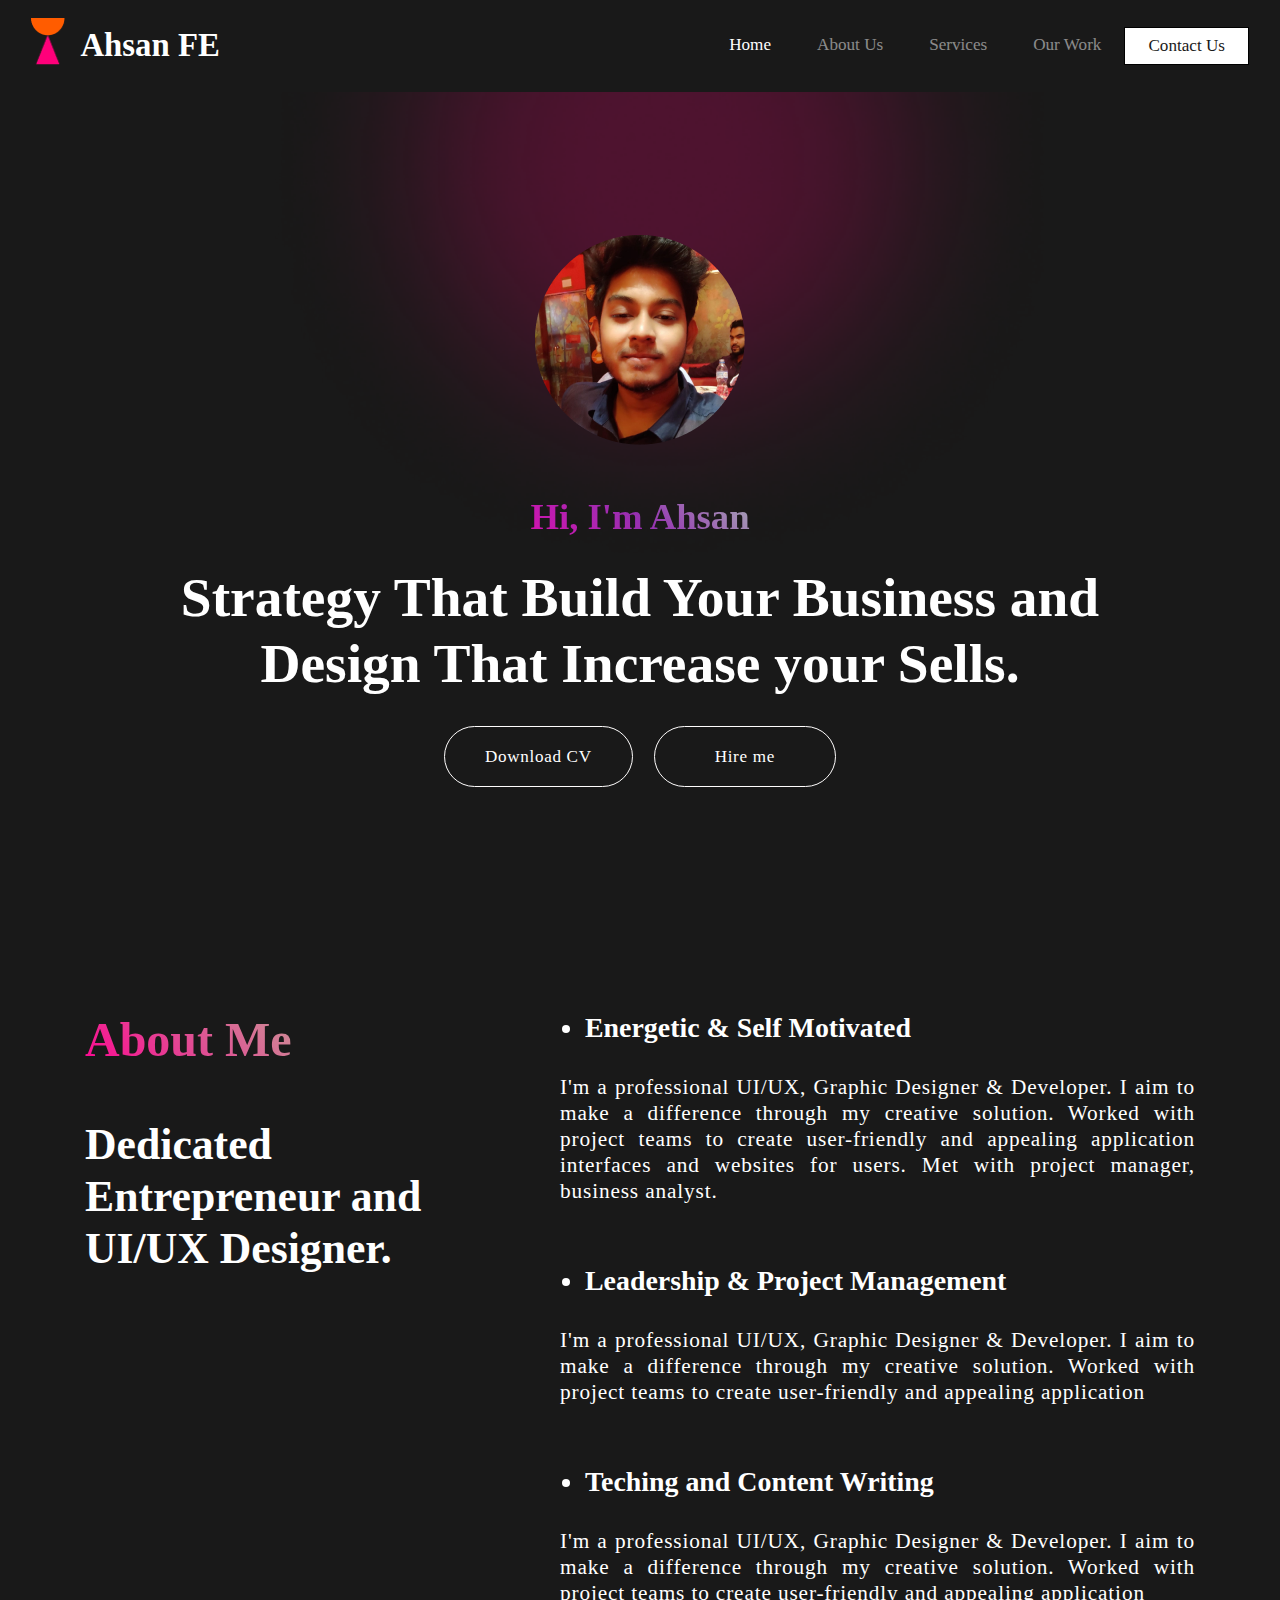
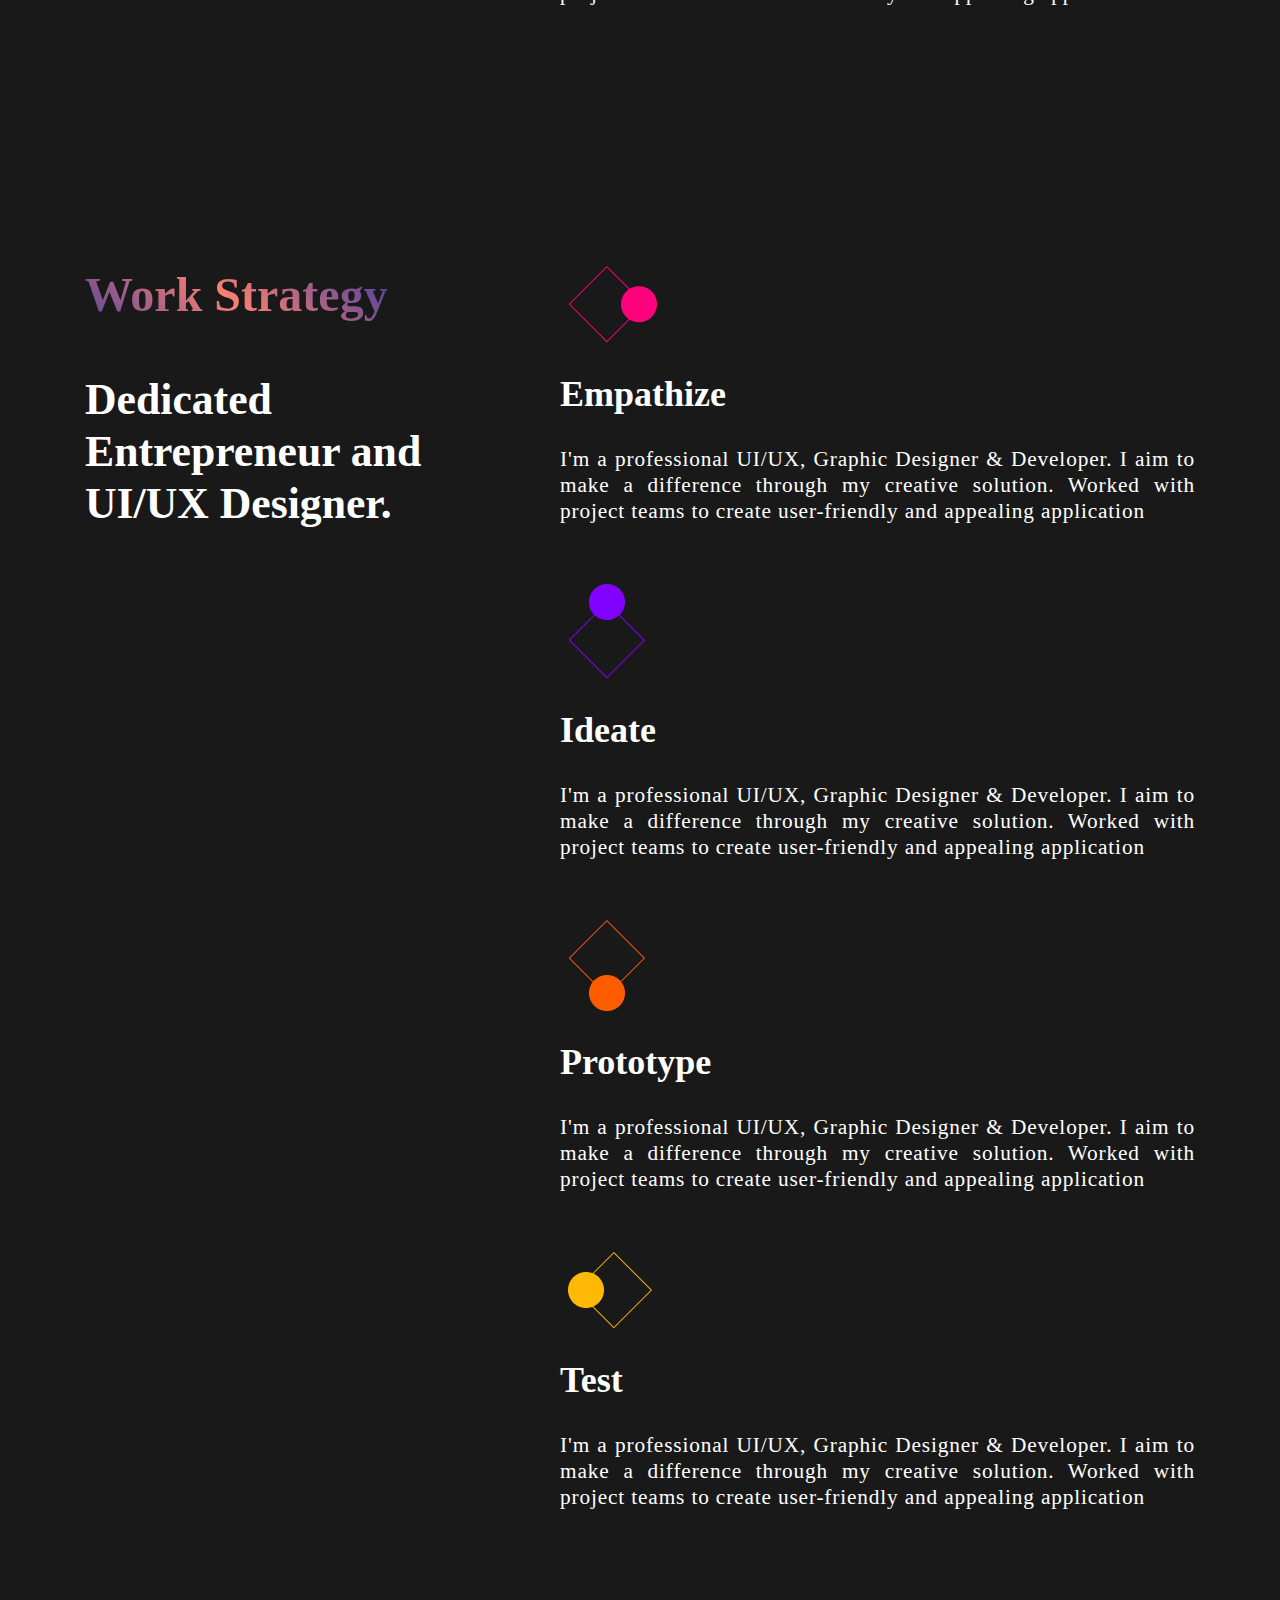
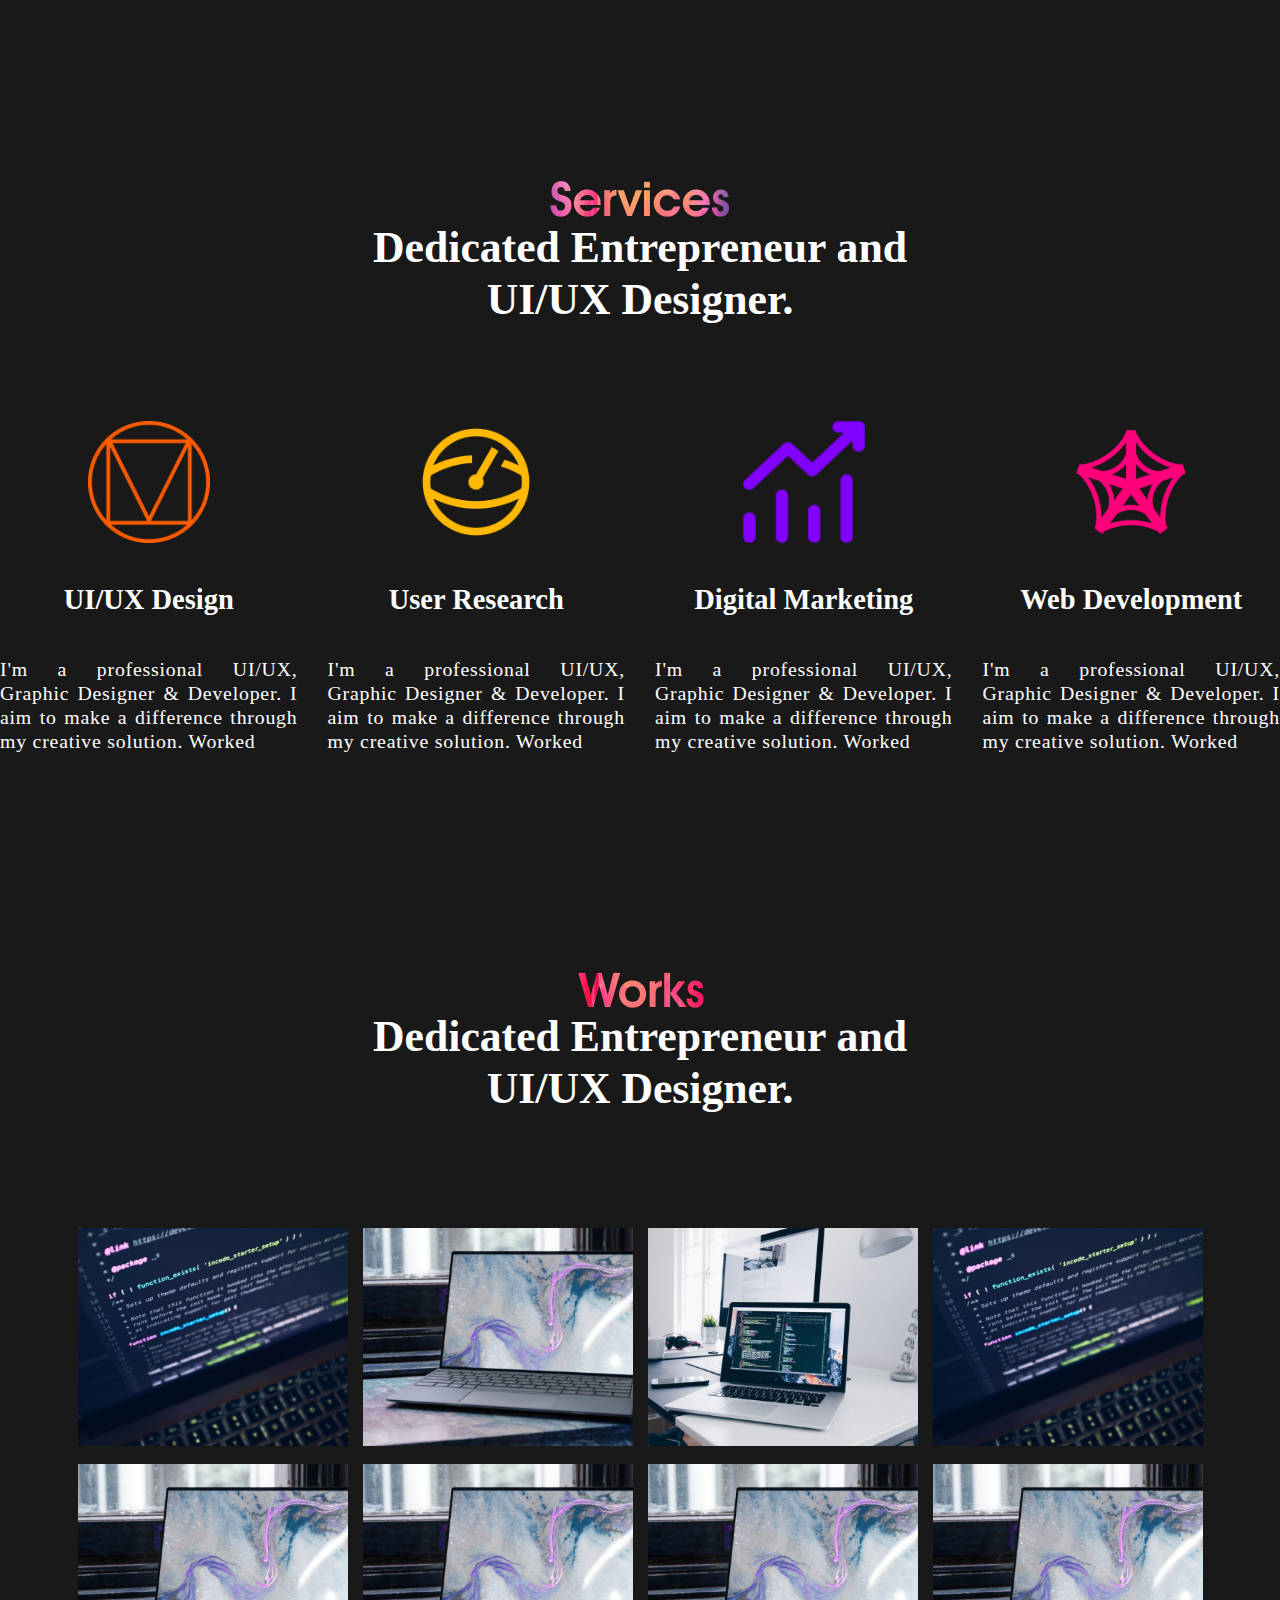
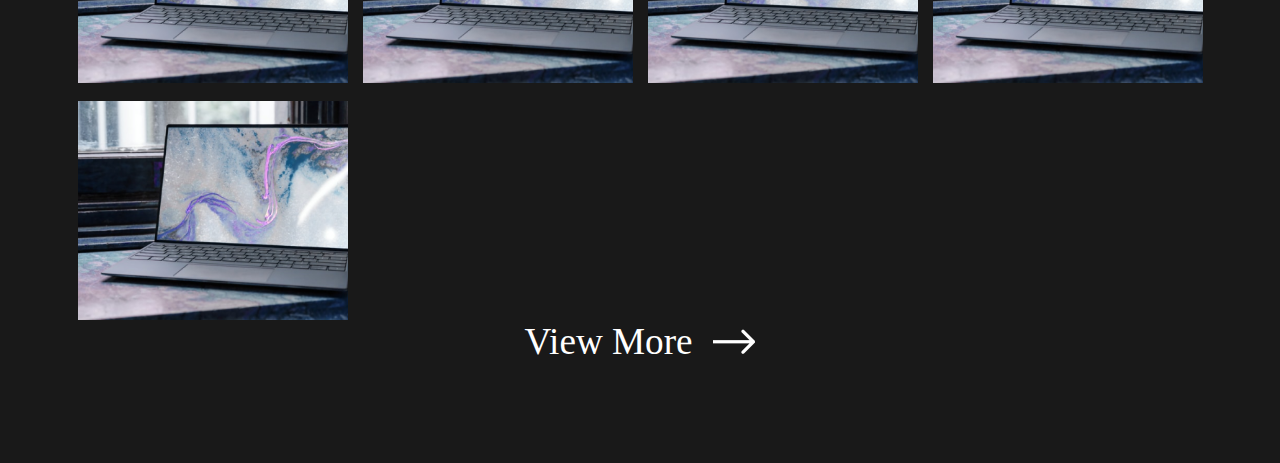
==== index.html @ b0be2018 "add" ====
<!DOCTYPE html>
<html lang="en">
<head>
    <meta charset="UTF-8">
    <meta http-equiv="X-UA-Compatible" content="IE=edge">
    <meta name="viewport" content="width=device-width, initial-scale=1.0">
    <!-- website title here -->
    <title>AF</title>

    <!-- css start now -->
    <!-- bootstrap css  -->
    <link rel="stylesheet" href="https://maxcdn.bootstrapcdn.com/bootstrap/4.0.0/css/bootstrap.min.css" integrity="sha384-Gn5384xqQ1aoWXA+058RXPxPg6fy4IWvTNh0E263XmFcJlSAwiGgFAW/dAiS6JXm" crossorigin="anonymous">
    <!-- <link rel="stylesheet" href="./css/bootstrap.min.css"> -->
    <!-- main css  -->
    <link rel="stylesheet" href="./css/style.css">
    <link rel="stylesheet" href="./css/bootstrap.min.css">
    <!-- css end here -->




</head>
<body>
        <!--================Header Menu Area =================-->
        <header class="header_area container-fluid">
          <div class="nirob">
            <nav class="navbar navbar-expand-lg navbar-dark ">
              <div class="logo">
                <img class="logo_icon" src="./img/logo.png">
                <a class="logo_text" href="#">Ahsan FE</a>
              </div>
              <button  class="navbar-toggler" type="button" data-toggle="collapse" data-target="#navbarSupportedContent" aria-controls="navbarSupportedContent" aria-expanded="false" aria-label="Toggle navigation">
                <span class="navbar-toggler-icon" style="color: brown;z-index: 1000;"></span>
              </button>
            
              <div class="collapse navbar-collapse " id="navbarSupportedContent">
                <ul class="navbar-nav ml-auto">
                  <li class="nav-item active">
                    <a class="nav-link" href="#">Home <span class="sr-only">(current)</span></a>
                  </li>
                  <li class="nav-item">
                    <a class="nav-link" href="#">About Us</a>
                  </li>
                  <li class="nav-item">
                    <a class="nav-link" href="#">Services</a>
                  </li>
                  <li class="nav-item">
                    <a class="nav-link " href="#">Our Work</a>
                  </li>
                  <li class="nav-item nav-button">
                    <a class="nav-link " href="#">Contact Us</a>
                  </li>
                </ul>
              </div>
            </nav>
          </div>
        </header>
        <!--================Header Menu Area =================-->
        <!-- home section  start -->


        <section class="home" >
          <div class="container">
            <div class="home-main" >
              <img src="./img/profile.png">
              <p class="home-hi-text">Hi, I'm Ahsan</p>
              <h3 class="home-discription-text">Strategy That Build Your Business and Design That Increase your Sells.</h3>
              <div class="home-btn">
                <a class="home-btn1" href="#">Download CV</a>
                <a class="home-btn2" href="#">Hire me</a>
              </div>
            </div>
          </div>
        </section>


        <!-- home section end  -->

        <!-- about start  -->

        <section class="about">
          <div class="about-main container">
            <div class="row">
              <div class="about-left col-md-5">
                <p class="about-left-text1">About Me</p>
                <p class="about-left-text2">Dedicated Entrepreneur and UI/UX Designer.</p>
              </div>
              <div class="about-right col-md-7">
                
                  <li class="about-right-li">Energetic & Self Motivated</li>
                
                <p class="about-right-p">I'm a professional UI/UX, Graphic Designer & Developer. I aim to make a difference through my creative solution. Worked with project teams to create user-friendly and appealing application interfaces and websites for users. Met with project manager, business analyst.</p>

             
                  <li class="about-right-li">Leadership & Project Management</li>
                
                <p class="about-right-p">I'm a professional UI/UX, Graphic Designer & Developer. I aim to make a difference through my creative solution. Worked with project teams to create user-friendly and appealing application
                </p>

                
                  <li class="about-right-li">Teching and Content Writing</li>
                
                <p class="about-right-p">I'm a professional UI/UX, Graphic Designer & Developer. I aim to make a difference through my creative solution. Worked with project teams to create user-friendly and appealing application
                </p>
              </div>
            </div>
          </div>
        </section>

        <!-- about section end  -->

        <!-- work strategy start  -->

        <section class="work-strategy">
          <div class="work-strategy-main container">
            <div class="row">
              <div class="work-strategy-left col-md-5">
                <p class="work-strategy-left-text1">Work Strategy</p>
                <p class="work-strategy-left-text2">Dedicated Entrepreneur and UI/UX Designer.</p>
              </div>
              <div class="work-strategy-right col-md-7">
                <img class="work-strategy-right-img" src="./img/comp1.png">
                <p class="work-strategy-right-p1">Empathize</p>
                <p class="work-strategy-right-p2">I'm a professional UI/UX, Graphic Designer & Developer. I aim to make a difference through my creative solution. Worked with project teams to create user-friendly and appealing application
                </p>

                <img class="work-strategy-right-img" src="./img/comp2.png">
                <p class="work-strategy-right-p1">Ideate</p>
                <p class="work-strategy-right-p2">I'm a professional UI/UX, Graphic Designer & Developer. I aim to make a difference through my creative solution. Worked with project teams to create user-friendly and appealing application
                </p>

                <img class="work-strategy-right-img" src="./img/comp3.png">
                <p class="work-strategy-right-p1">Prototype</p>
                <p class="work-strategy-right-p2">I'm a professional UI/UX, Graphic Designer & Developer. I aim to make a difference through my creative solution. Worked with project teams to create user-friendly and appealing application
                </p>

                <img class="work-strategy-right-img" src="./img/comp4.png">
                <p class="work-strategy-right-p1">Test</p>
                <p class="work-strategy-right-p2">I'm a professional UI/UX, Graphic Designer & Developer. I aim to make a difference through my creative solution. Worked with project teams to create user-friendly and appealing application
                </p>
              </div>
            </div>
          </div>
        </section>

        <!-- work strategy end  -->

        <!-- services start  -->

        <section class="services">
          <div class="services-main container-lg">
            <div class="service-top-div">
              <img src="./img/services.png">
            <p class="services-top-p">Dedicated Entrepreneur and UI/UX Designer.</p>
            </div>
            <div class="service-bottom-div">
              <div class="row">
                <div class="service-bottom-card col-md-3">
                  <div class="service-card">
                    <img src="./img/service-card-img1.png">
                    <p class="service-card-p1">UI/UX Design</p>
                    <p class="service-card-p2">I'm a professional UI/UX, Graphic Designer & Developer. I aim to make a difference through my creative solution. Worked
                    </p>
                  </div>
                </div>

                <div class="service-bottom-card col-md-3">
                  <div class="service-card">
                    <img src="./img/service-card-img2.png">
                    <p class="service-card-p1">User Research</p>
                    <p class="service-card-p2">I'm a professional UI/UX, Graphic Designer & Developer. I aim to make a difference through my creative solution. Worked
                    </p>
                  </div>
                </div>

                <div class="service-bottom-card col-md-3">
                  <div class="service-card">
                    <img src="./img/service-card-img3.png">
                    <p class="service-card-p1">Digital Marketing</p>
                    <p class="service-card-p2">I'm a professional UI/UX, Graphic Designer & Developer. I aim to make a difference through my creative solution. Worked
                    </p>
                  </div>
                </div>

                <div class="service-bottom-card col-md-3">
                  <div class="service-card">
                    <img src="./img/service-card-img4.png">
                    <p class="service-card-p1">Web Development</p>
                    <p class="service-card-p2">I'm a professional UI/UX, Graphic Designer & Developer. I aim to make a difference through my creative solution. Worked
                    </p>
                  </div>
                </div>
              </div>
            </div>
          </div>
        </section>

        <!-- services end  -->


        <!-- works start  -->


        <section class="works">
          <div class="works-main container">
            <div class="works-top-div">
              <img src="./img/works.png">
            <p class="works-top-p">Dedicated Entrepreneur and UI/UX Designer.</p>
            </div>
            <div class="works-bottom-div">
              <div class="row">
                <div class="col-md-3 work-card">
                  <img src="./img/works-img1.png">
                </div>
                <div class="col-md-3 work-card">
                  <img src="./img/works-img2.png">
                </div>
                <div class="col-md-3 work-card">
                  <img src="./img/works-img3.png">
                </div>
                <div class="col-md-3 work-card">
                  <img src="./img/works-img1.png">
                </div>
                <div class="col-md-3 work-card">
                  <img src="./img/works-img2.png">
                </div>
                <div class="col-md-3 work-card">
                  <img src="./img/works-img2.png">
                </div>
                <div class="col-md-3 work-card">
                  <img src="./img/works-img2.png">
                </div>
                <div class="col-md-3 work-card">
                  <img src="./img/works-img2.png">
                </div>
                <div class="col-md-3 work-card">
                  <img src="./img/works-img2.png">
                </div>
              </div>
              <div class="work-view-link">
                <a href="#">
                  <p>View More</p>
                  <img src="./img/arraw.png">
                </a>
              </div>
            </div>
          </div>
        </section>


        <!-- works end  -->




    <!-- Optional javascript  -->
    <!-- jQuery first, then Popper.js, then Bootstrap JS -->
    <!-- <script src="./js/bootstrap.min.js"></script>
    <script src="./js/jquery-3.6.0.slim.min.js"></script> -->
    <script src="https://code.jquery.com/jquery-3.2.1.slim.min.js" integrity="sha384-KJ3o2DKtIkvYIK3UENzmM7KCkRr/rE9/Qpg6aAZGJwFDMVNA/GpGFF93hXpG5KkN" crossorigin="anonymous"></script>
    <script src="https://cdnjs.cloudflare.com/ajax/libs/popper.js/1.12.9/umd/popper.min.js" integrity="sha384-ApNbgh9B+Y1QKtv3Rn7W3mgPxhU9K/ScQsAP7hUibX39j7fakFPskvXusvfa0b4Q" crossorigin="anonymous"></script>
    <script src="https://maxcdn.bootstrapcdn.com/bootstrap/4.0.0/js/bootstrap.min.js" integrity="sha384-JZR6Spejh4U02d8jOt6vLEHfe/JQGiRRSQQxSfFWpi1MquVdAyjUar5+76PVCmYl" crossorigin="anonymous"></script>
    
    <!-- <script src="js/bootstrap.min.js"></script>
    <script src="js/jquery-3.6.0.slim.min.js"></script> -->
    <!-- Optional javascript end -->
   
</body>
</html>
---- css/style.css ----
/* header css start  */
.header_area{
    background-color: #191919 !important;

}
.head{
    display: flex !important;
    align-items: center !important;
}

.logo{
    display: flex ;
    align-items: center ;
    justify-content: center ;
    padding: 10px 0px;
}

.logo_icon{
    width: 34.44px;
    height: 55.9px;
    left: 59px;
    top: 29.05px;
}

.logo_text{
    font-family: AvantGarde Bk BT;
    font-style: normal;
    font-weight: 600;
    font-size: 32.7951px;
    line-height: 39px;
    margin-left: 15px;
    color: #FFFFFF;
    text-decoration: none !important;
}

.logo_text:hover{
    color: #FFFFFF !important;
}

.navbar{
    /* height: 111px; */
}

.navbar-nav{
    font-family: Gilroy;
    font-style: normal;
    font-weight: 300;
    font-size: 17.1464px;
    line-height: 20px;
    text-decoration: none;
    text-align: center;

}

.nav-item a{
    color: #FFFFFF;
    margin:0px 15px ;
}

.nav-button{
    background-color: #FFFFFF !important;
    border: 0.477129px solid #000000;
    box-sizing: border-box;
}
.nav-button a{
    color: #191919 !important;
}

/* for responsive nav  */

@media screen and (max-width: 990px) {
    .header_area{
        /* height: 400px; */
        /* display: flex;
        align-items: center;
        justify-content: center; */
    }
  }

  .navbar-collapse{
      /* height: 170px !important; */
      background-color: #191919;
  }

/* header css end  */

/* home css start */

.home{
    background-image: url("home-bg.png");
    background-color: #191919;
    background-repeat: no-repeat, repeat;
    background-size: cover;
    background-position: center;
    height: 91vh;
    display: flex;
    justify-content: center;
    align-items: center;
}

.home-main{
    display: flex; 
    align-items: center; 
    justify-content: center; 
    flex-direction: column;
    padding: 50px 0px ;
}

.home-hi-text{
    background: -webkit-linear-gradient(45deg,#D411AF,#9631B1, #A6AAB5);
    -webkit-background-clip: text;
    -webkit-text-fill-color: transparent;
    font-family: AvantGarde Bk BT;
    font-style: normal;
    font-weight: 600;
    font-size: 36.6953px;
    line-height: 44px;
    margin-top: 50px;
}

.home-discription-text{
    font-family: AvantGarde Bk BT;
    font-style: normal;
    font-weight: 600;
    font-size: 55.4305px;
    line-height: 66px;
    text-align: center;
    width: 942px;
    color: #FFFFFF;
    margin: 10px 0px 50px 0px;

}

.home-btn{
    font-family: AvantGarde Bk BT;
    font-style: normal;
    font-weight: normal;
    font-size: 17.096px;
    line-height: 20px;
    text-align: justify;
    letter-spacing: 0.04em;
    color: #000000;

}
.home-btn a{
    border: 1px solid #FFFDFD;
    border-radius: 33px;
    letter-spacing: 0.04em;
    color: #FFFFFF;
    text-decoration: none !important;
    transition: .7s;
}
.home-btn1{
    padding: 20px 40px;
    margin-right: 8px;
}

.home-btn2{
    padding: 20px 60px;
    margin-left: 8px;
}

.home-btn a:hover{
    background-color: #FFFFFF;
    color: #000000;
}
/* home css end  */

/* about css start  */

.about{
    background-color: #191919;
    padding: 100px 0px;
}

.about-left-text1{
    font-family: AvantGarde Bk BT;
    font-style: normal;
    font-weight: 600;
    font-size: 48px;
    line-height: 57px;
    background: -webkit-linear-gradient(45deg,#FE0692,#E14993, #CF8B96 , #CF8B96, #CF8B96);
    -webkit-background-clip: text;
    -webkit-text-fill-color: transparent;
    margin-bottom: 50px;
    
}

.about-left-text2{
    font-family: AvantGarde Bk BT;
    font-style: normal;
    font-weight: 600;
    font-size: 43.7083px;
    line-height: 52px;
    color: #FFFFFF;
}

.about-right-li{
    font-family: AvantGarde Bk BT;
    font-style: normal;
    font-weight: 600;
    font-size: 27.8975px;
    line-height: 33px;
    color: #FFFFFF;
    margin-bottom: 30px;
    margin-left: 25px;
}

.about-right-p{
    font-family: AvantGarde Bk BT;
    font-style: normal;
    font-weight: normal;
    font-size: 21.3163px;
    line-height: 26px;
    text-align: justify;
    letter-spacing: 0.04em;
    color: #FFFFFF;
    margin-bottom: 60px;
}

/* about css end  */

/* work-strategy css start  */

.work-strategy{
    background-color: #191919;
    padding: 100px 0px;
}

.work-strategy-left-text1{
    font-family: AvantGarde Bk BT;
    font-style: normal;
    font-weight: 600;
    font-size: 48px;
    line-height: 57px;
    background: -webkit-linear-gradient(45deg,#594697, #FB8072,#594697,#594697);
    -webkit-background-clip: text;
    -webkit-text-fill-color: transparent;
    margin-bottom: 50px;
    
}

.work-strategy-left-text2{
    font-family: AvantGarde Bk BT;
    font-style: normal;
    font-weight: 600;
    font-size: 43.7083px;
    line-height: 52px;
    color: #FFFFFF;
}

.work-strategy-right-p1{
    font-family: AvantGarde Bk BT;
    font-style: normal;
    font-weight: 600;
    font-size: 36px;
    line-height: 43px;
    color: #FFFFFF;
    margin-bottom: 30px;
    margin-top: 30px;

}

.work-strategy-right-p2{
    font-family: AvantGarde Bk BT;
    font-style: normal;
    font-weight: normal;
    font-size: 21.3163px;
    line-height: 26px;
    text-align: justify;
    letter-spacing: 0.04em;
    color: #FFFFFF;
    margin-bottom: 60px;
}

.work-strategy-right-img{
    margin-left: 8px;
}
/* work-strategy css end  */

/* services css start  */

.services{
    background-color: #191919;
    padding: 100px 0px;
}

.service-top-div{
    display: flex;
    justify-content: center;
    align-items: center;
    flex-direction: column;
}

.services-top-p{
    font-family: AvantGarde Bk BT;
    font-style: normal;
    font-weight: 600;
    font-size: 43.7083px;
    line-height: 52px;
    text-align: center;
    color: #FFFFFF;
    width: 588px;
    height: 184px;

}

.service-card{
    display: flex;
    flex-direction: column;
    align-items: center;
    justify-content: center;
    text-align: center;
}

.service-card img{
    Width: 121.63px;
    Height: 121.63px;
}

.service-card .service-card-p1{
    font-family: AvantGarde Bk BT;
    font-style: normal;
    font-weight: 600;
    font-size: 28.4615px;
    line-height: 34px;
    text-align: center;
    color: #FFFFFF;
    margin: 40px 0px;
}
.service-card .service-card-p2{
    font-family: AvantGarde Bk BT;
    font-style: normal;
    font-weight: normal;
    font-size: 19.8193px;
    line-height: 24px;
    text-align: justify;
    letter-spacing: 0.04em;
    color: #FFFFFF;
    text-align: justify;
}
/* services css end  */

/* works css  start  */

.works{
    background-color: #191919;
    padding: 100px 0px;
}

.works-top-div{
    display: flex;
    justify-content: center;
    align-items: center;
    flex-direction: column;
}


.works-top-p{
    font-family: AvantGarde Bk BT;
    font-style: normal;
    font-weight: 600;
    font-size: 43.7083px;
    line-height: 52px;
    text-align: center;
    color: #FFFFFF;
    width: 588px;
    height: 184px;

}

.work-card{
    display: flex;
    justify-content: center;
    align-items: center;
    margin-top: 18px;
}

.work-card img{
    width: 270px;
    height: 100%;
} 

.flex-container {
    display: flex;
    flex-wrap: wrap;
  }


  .work-view-link a{
      display: flex;
      align-items: center;
      justify-content: center;
      font-family: Gilroy;
    font-style: normal;
    font-weight: 300;
    font-size: 37.1829px;
    line-height: 43px;

    color: #FFFFFF;
    text-decoration: none !important;
  }
  .work-view-link a:hover{
      color: white !important;
  }
  .work-view-link a p{
      margin-bottom: 0rem !important;
      margin-right: 10px;
  }

  .work-view-link a img{
    margin-left: 10px;
}

/* works css end  */
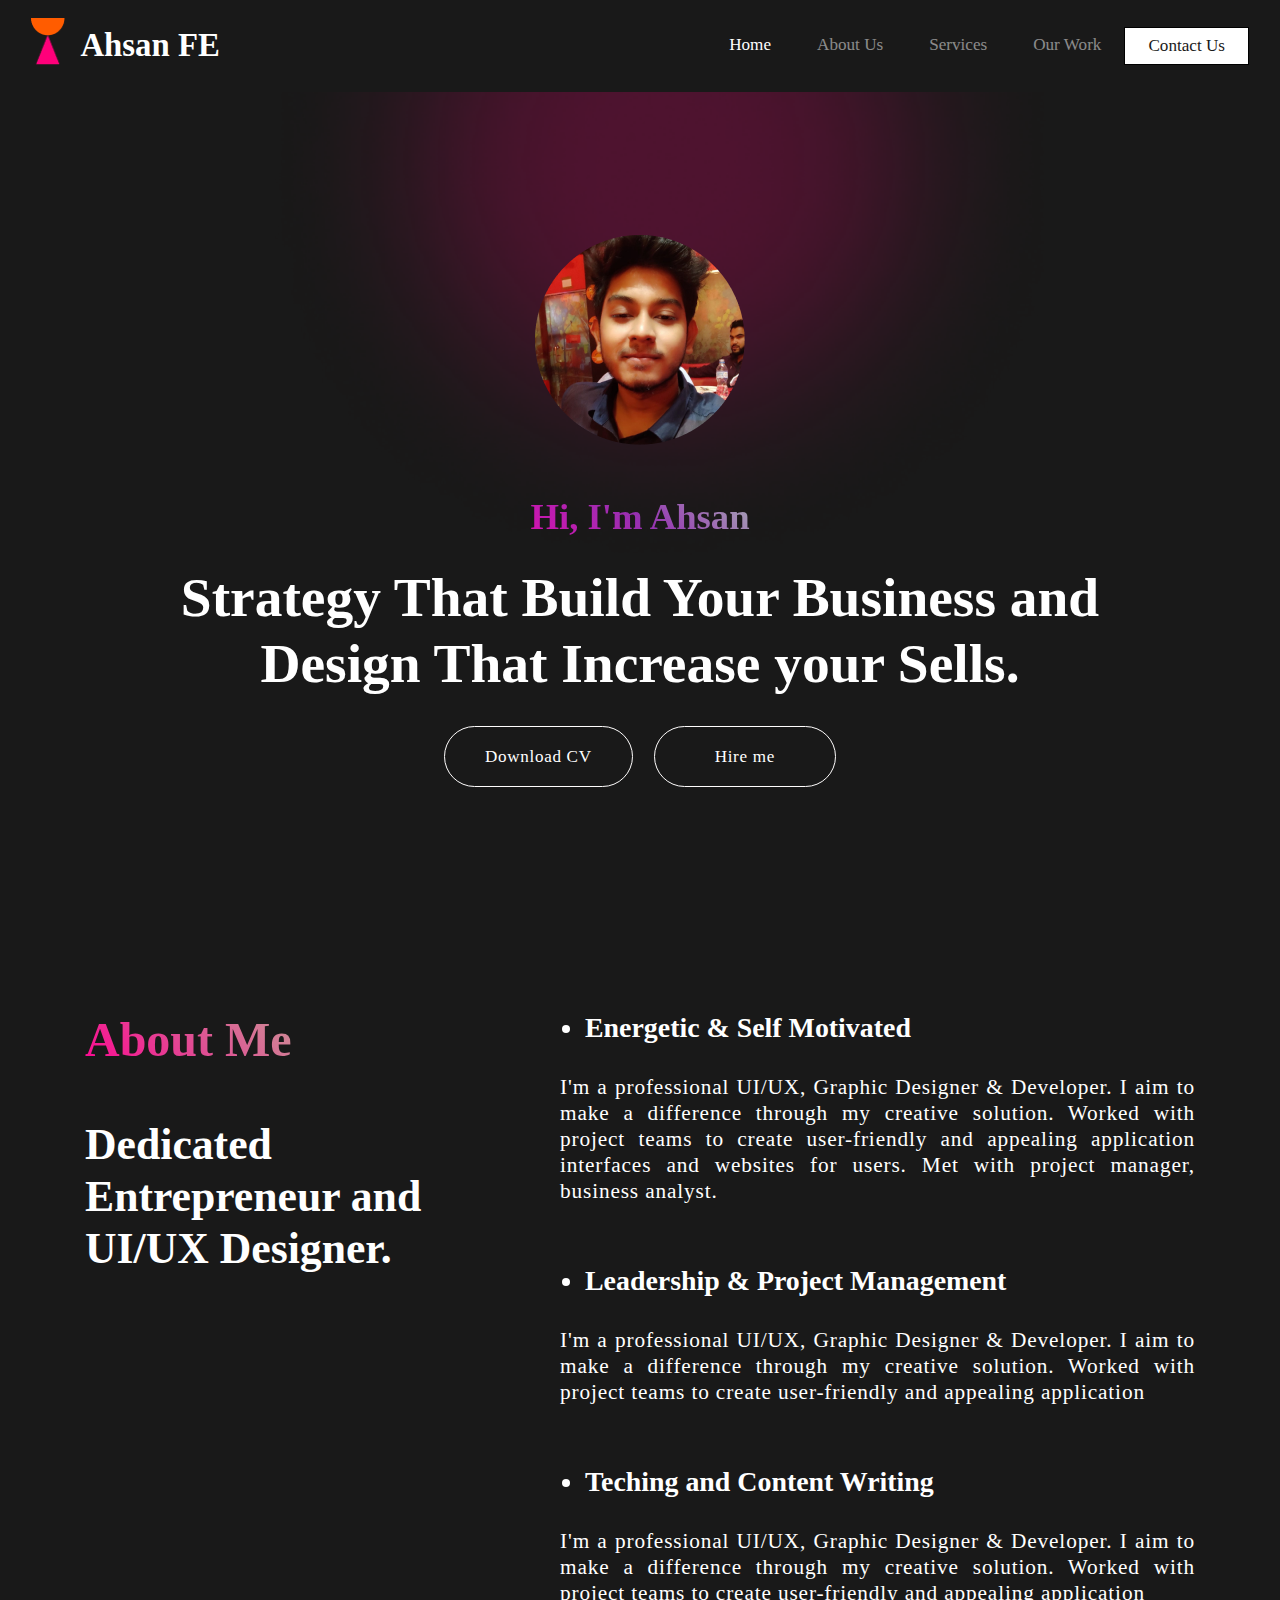
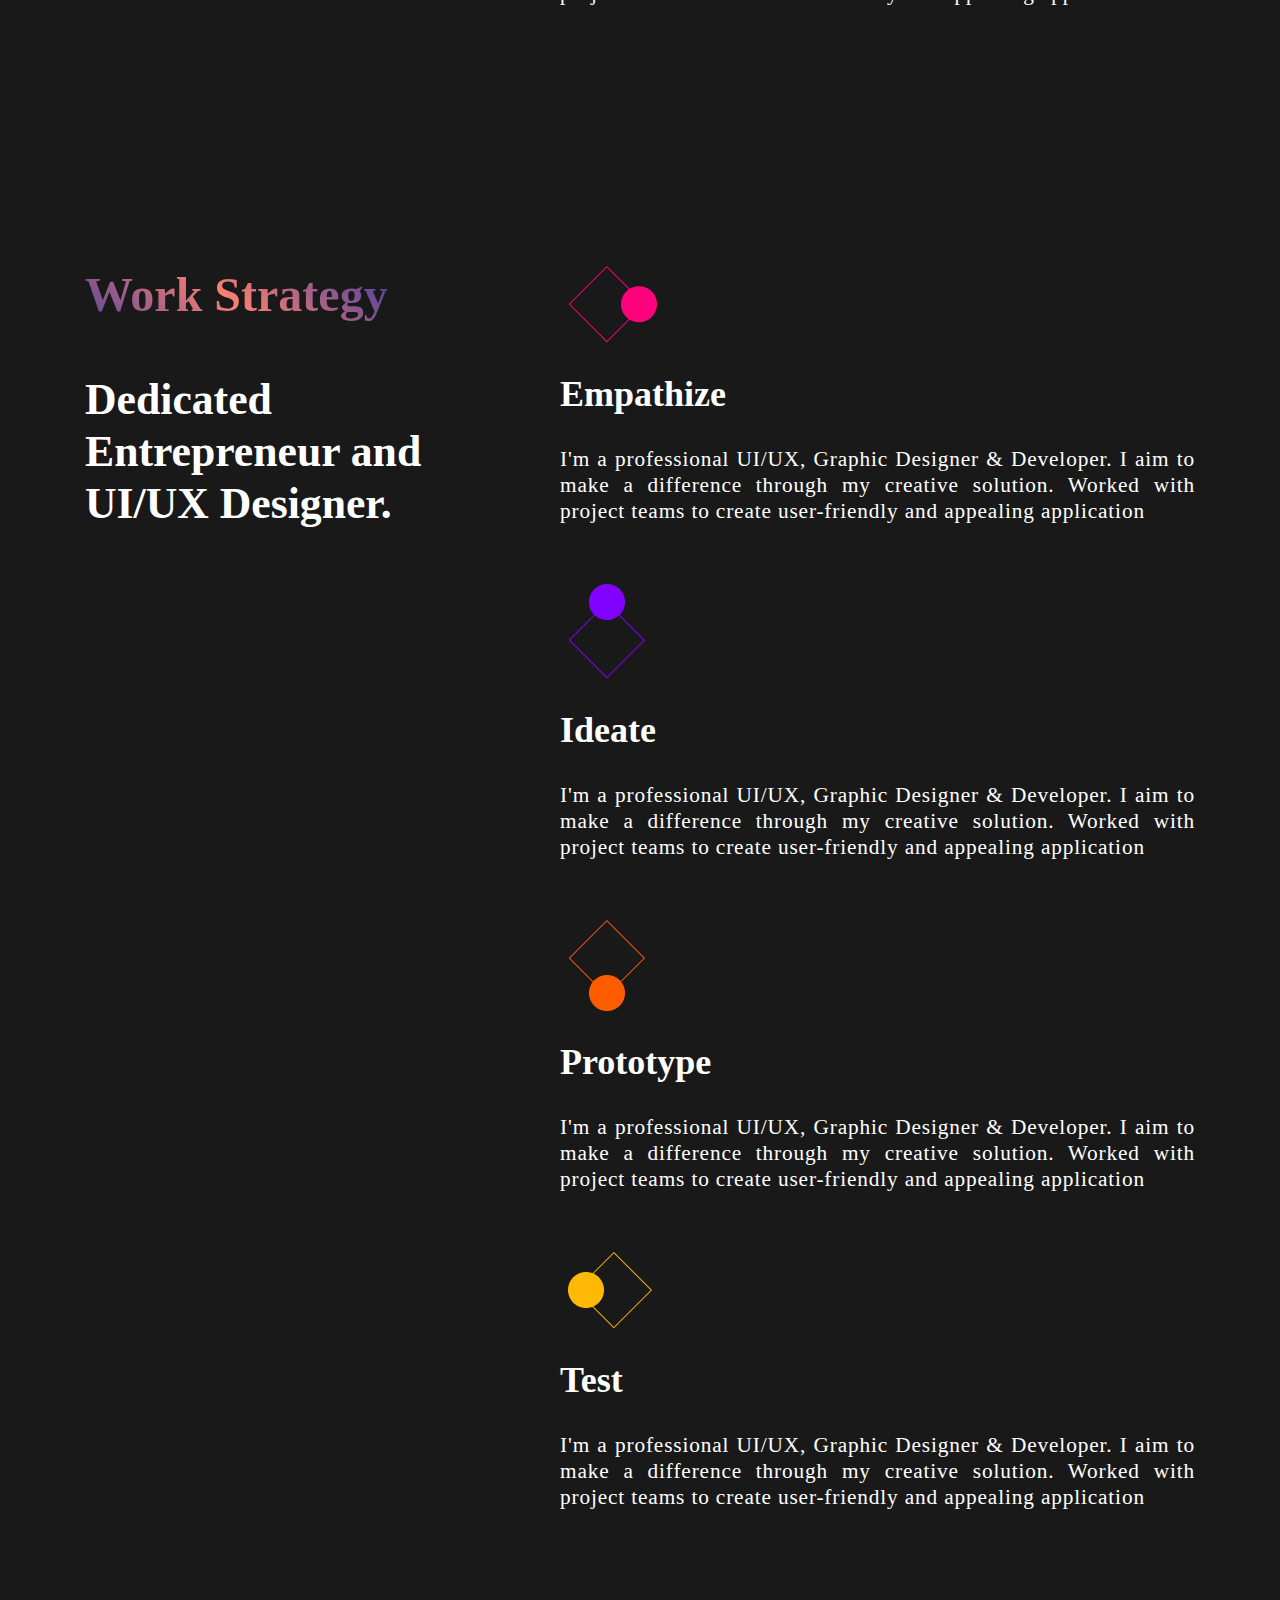
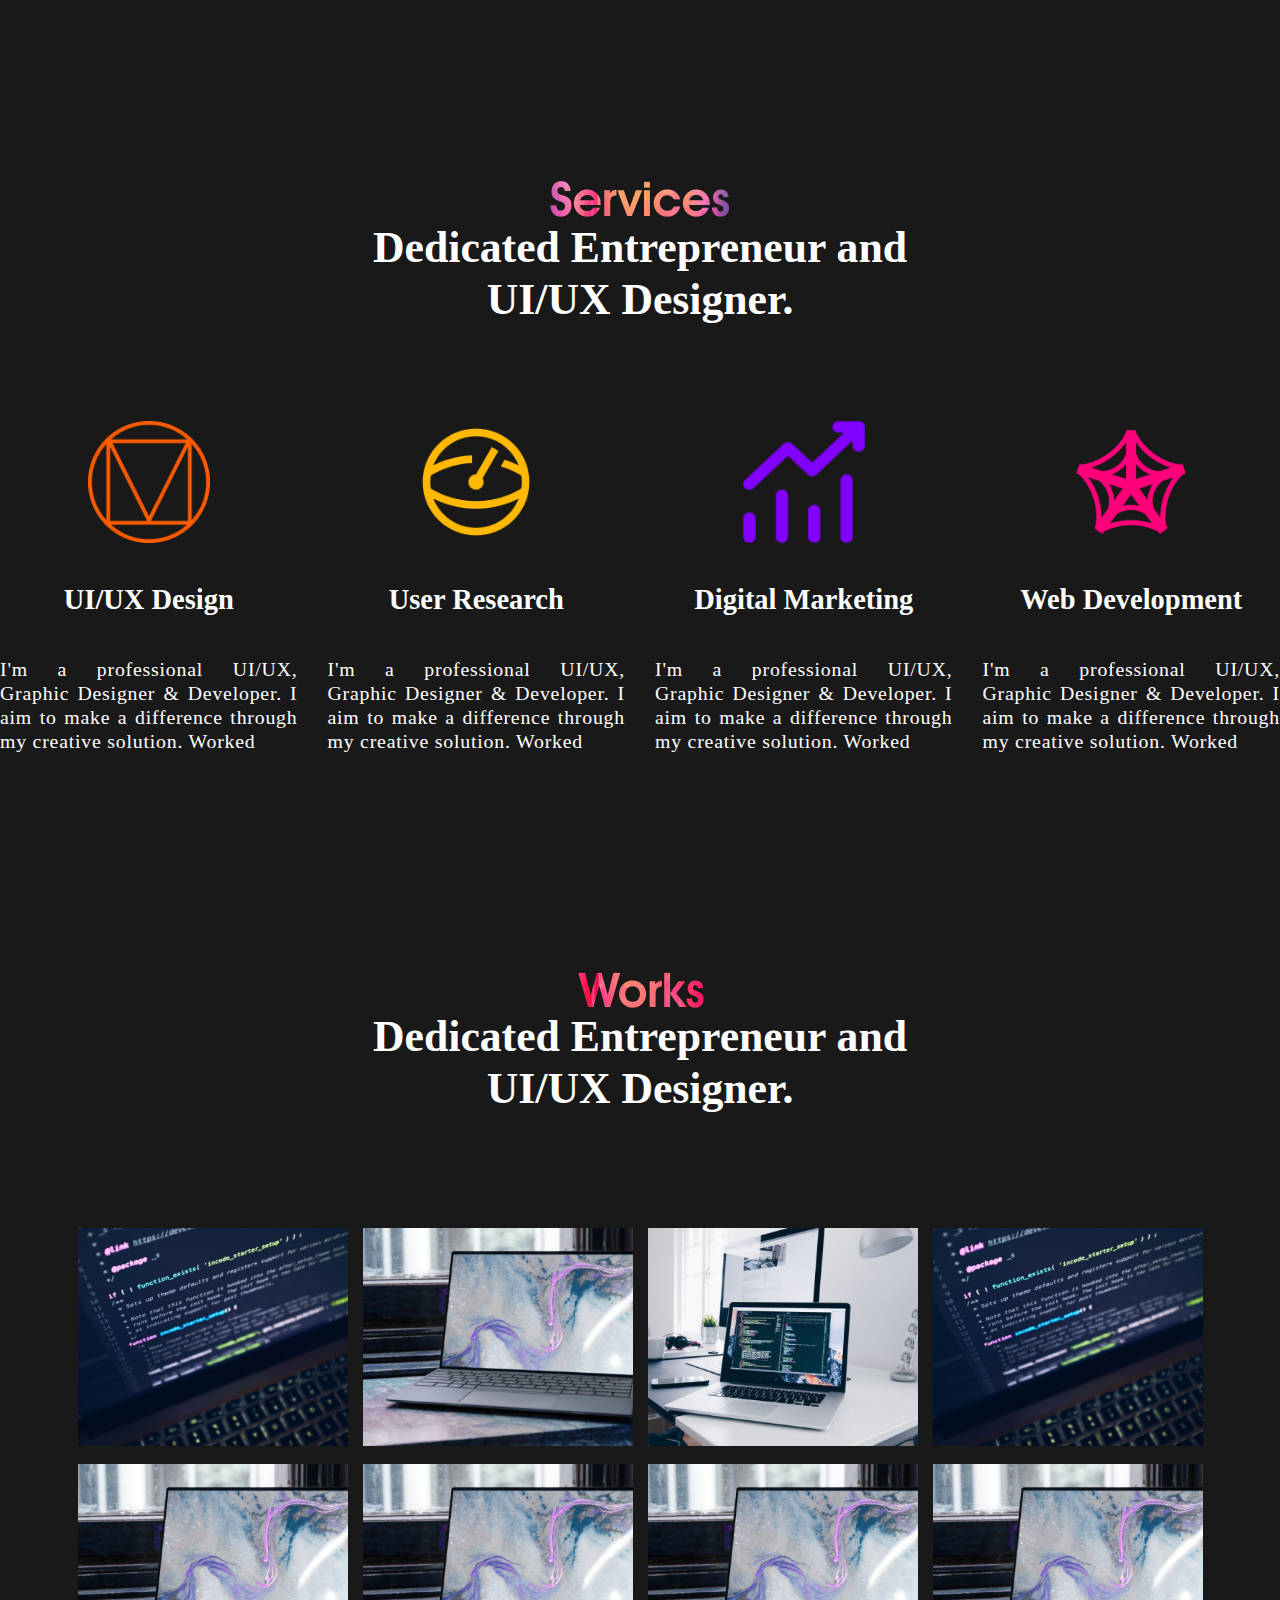
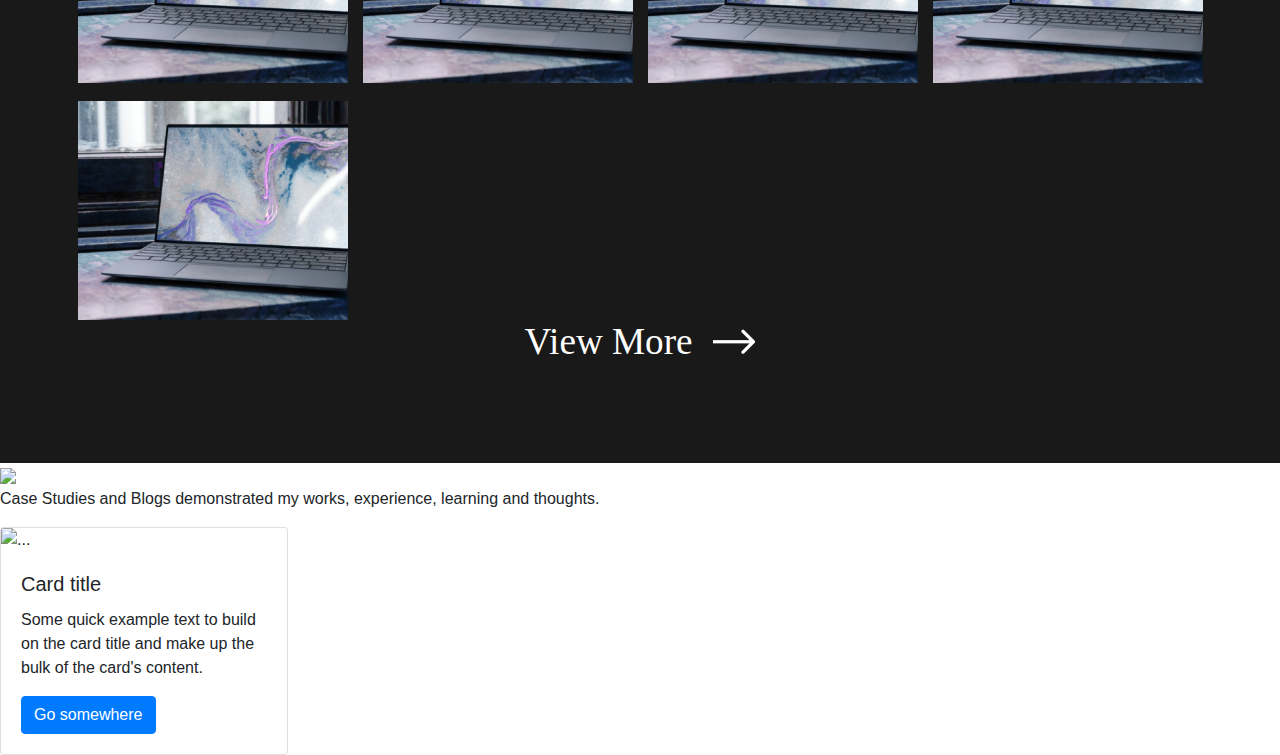
==== commit 041d12c7: "add" ====
--- a/index.html
+++ b/index.html
@@ -249,6 +249,30 @@
 
 
         <!-- works end  -->
+
+
+        <!-- recent case study start  -->
+
+        <section class="recent-case">
+          <div class="recent-case-main">
+            <div class="recent-case-study-top-div">
+              <img src="./img/recent.png">
+              <p>Case Studies and Blogs demonstrated my works, experience, learning and thoughts.</p>
+            </div>
+          </div>
+        </section>
+
+        
+        <div class="card" style="width: 18rem;">
+          <img src="..." class="card-img-top" alt="...">
+          <div class="card-body">
+            <h5 class="card-title">Card title</h5>
+            <p class="card-text">Some quick example text to build on the card title and make up the bulk of the card's content.</p>
+            <a href="#" class="btn btn-primary">Go somewhere</a>
+          </div>
+        </div>
+
+        <!-- recent case study end  -->
 
 
 
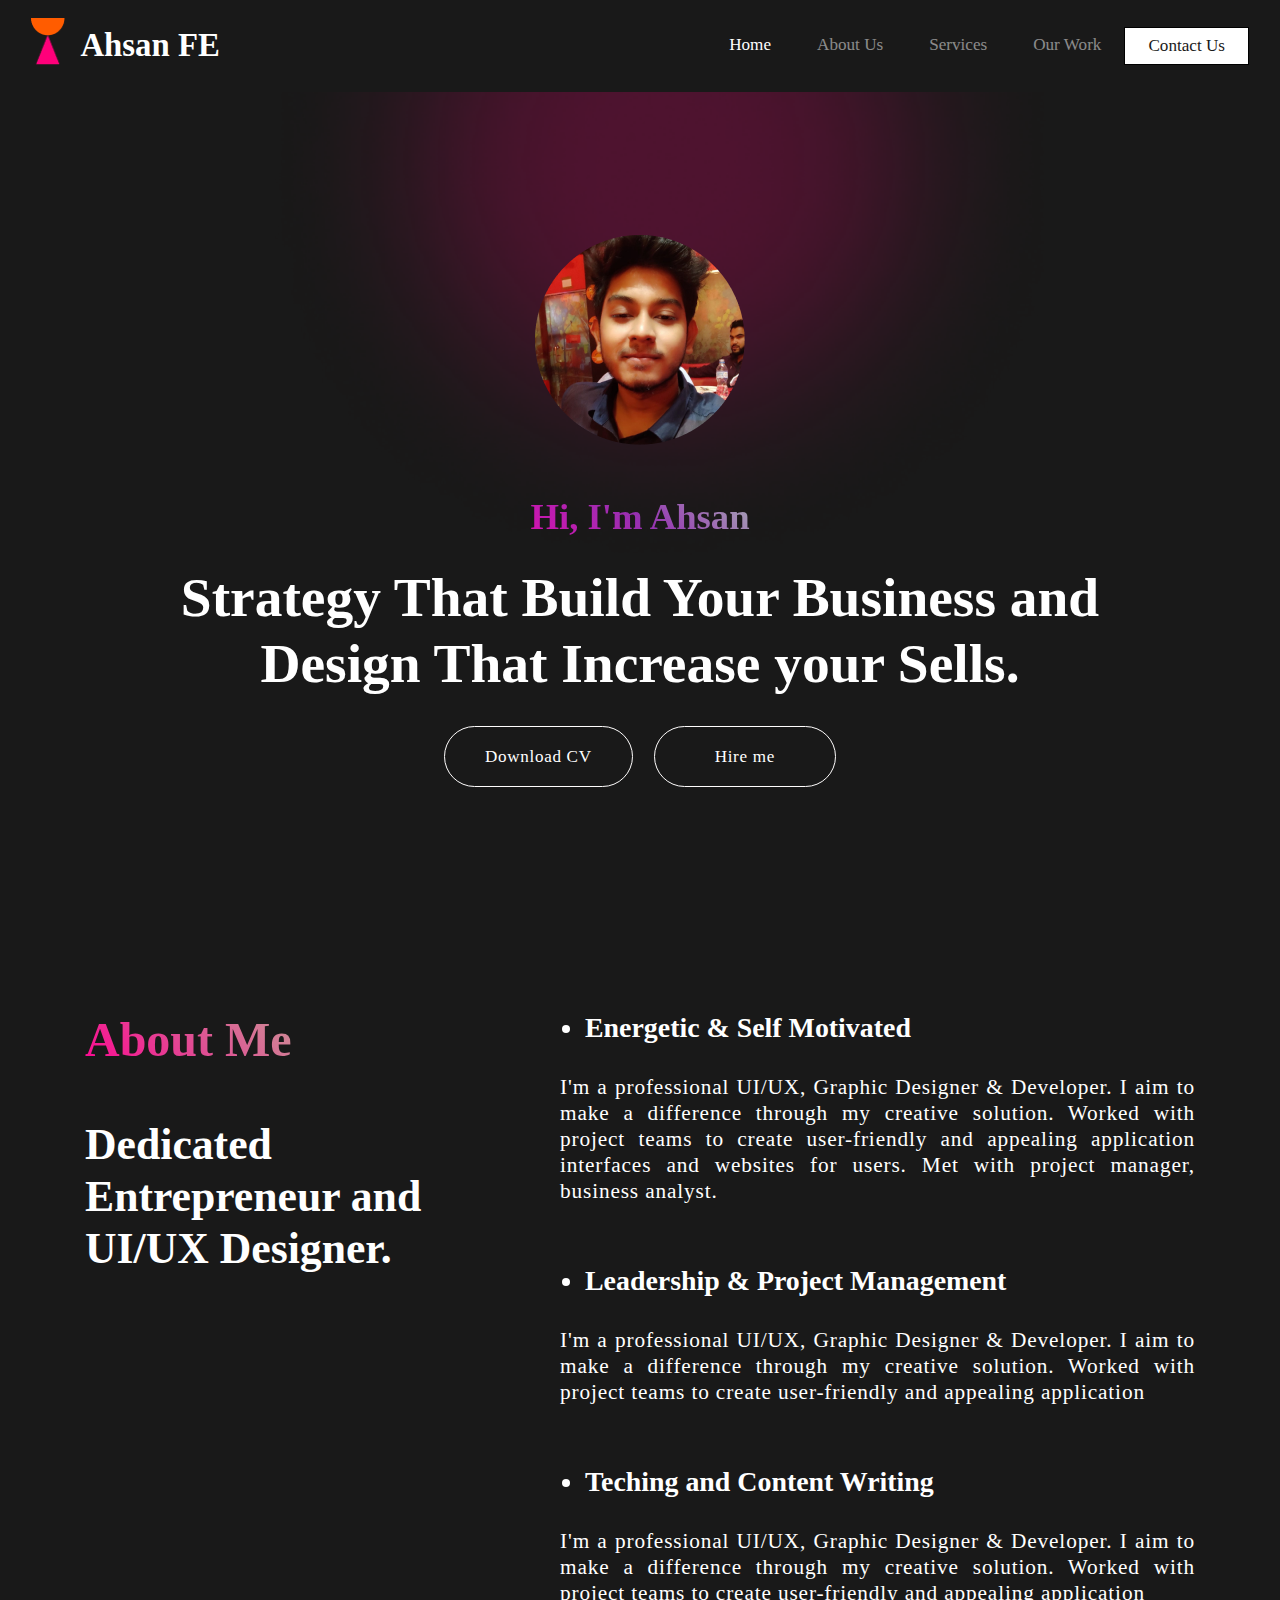
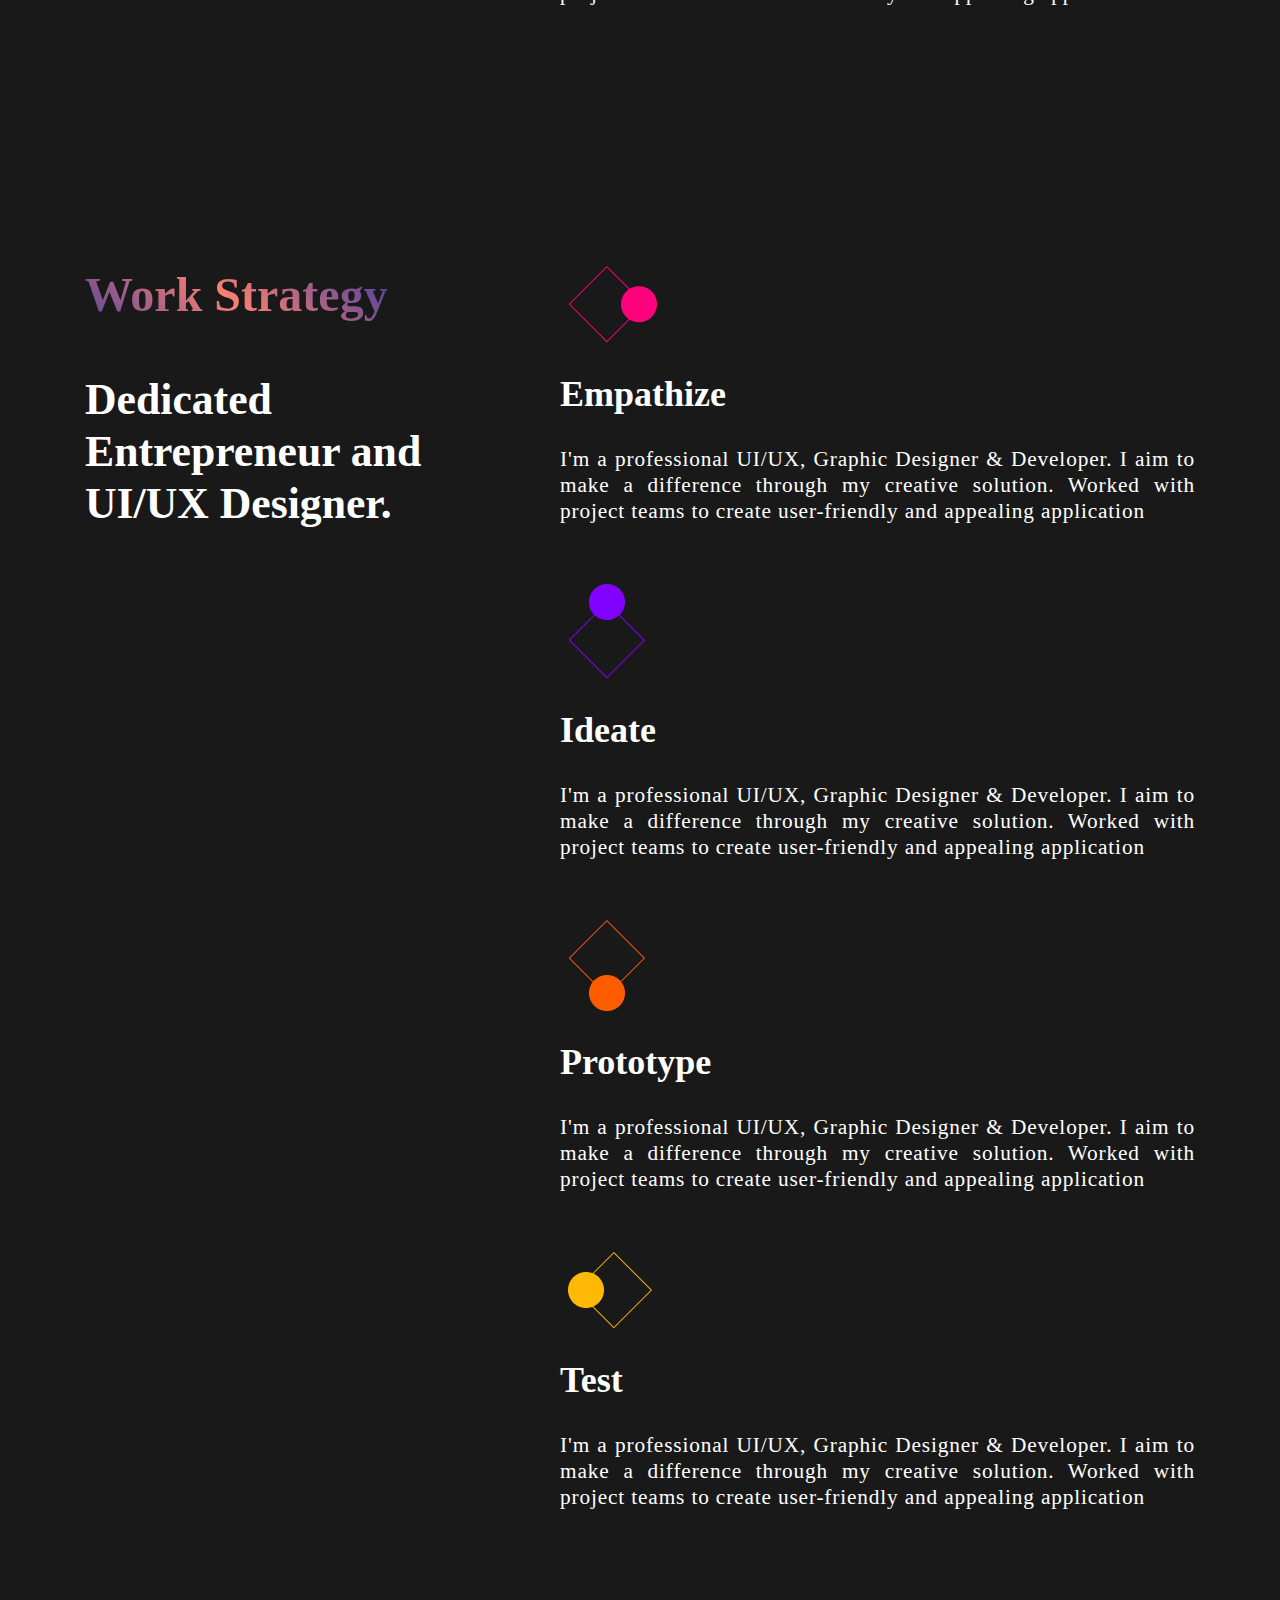
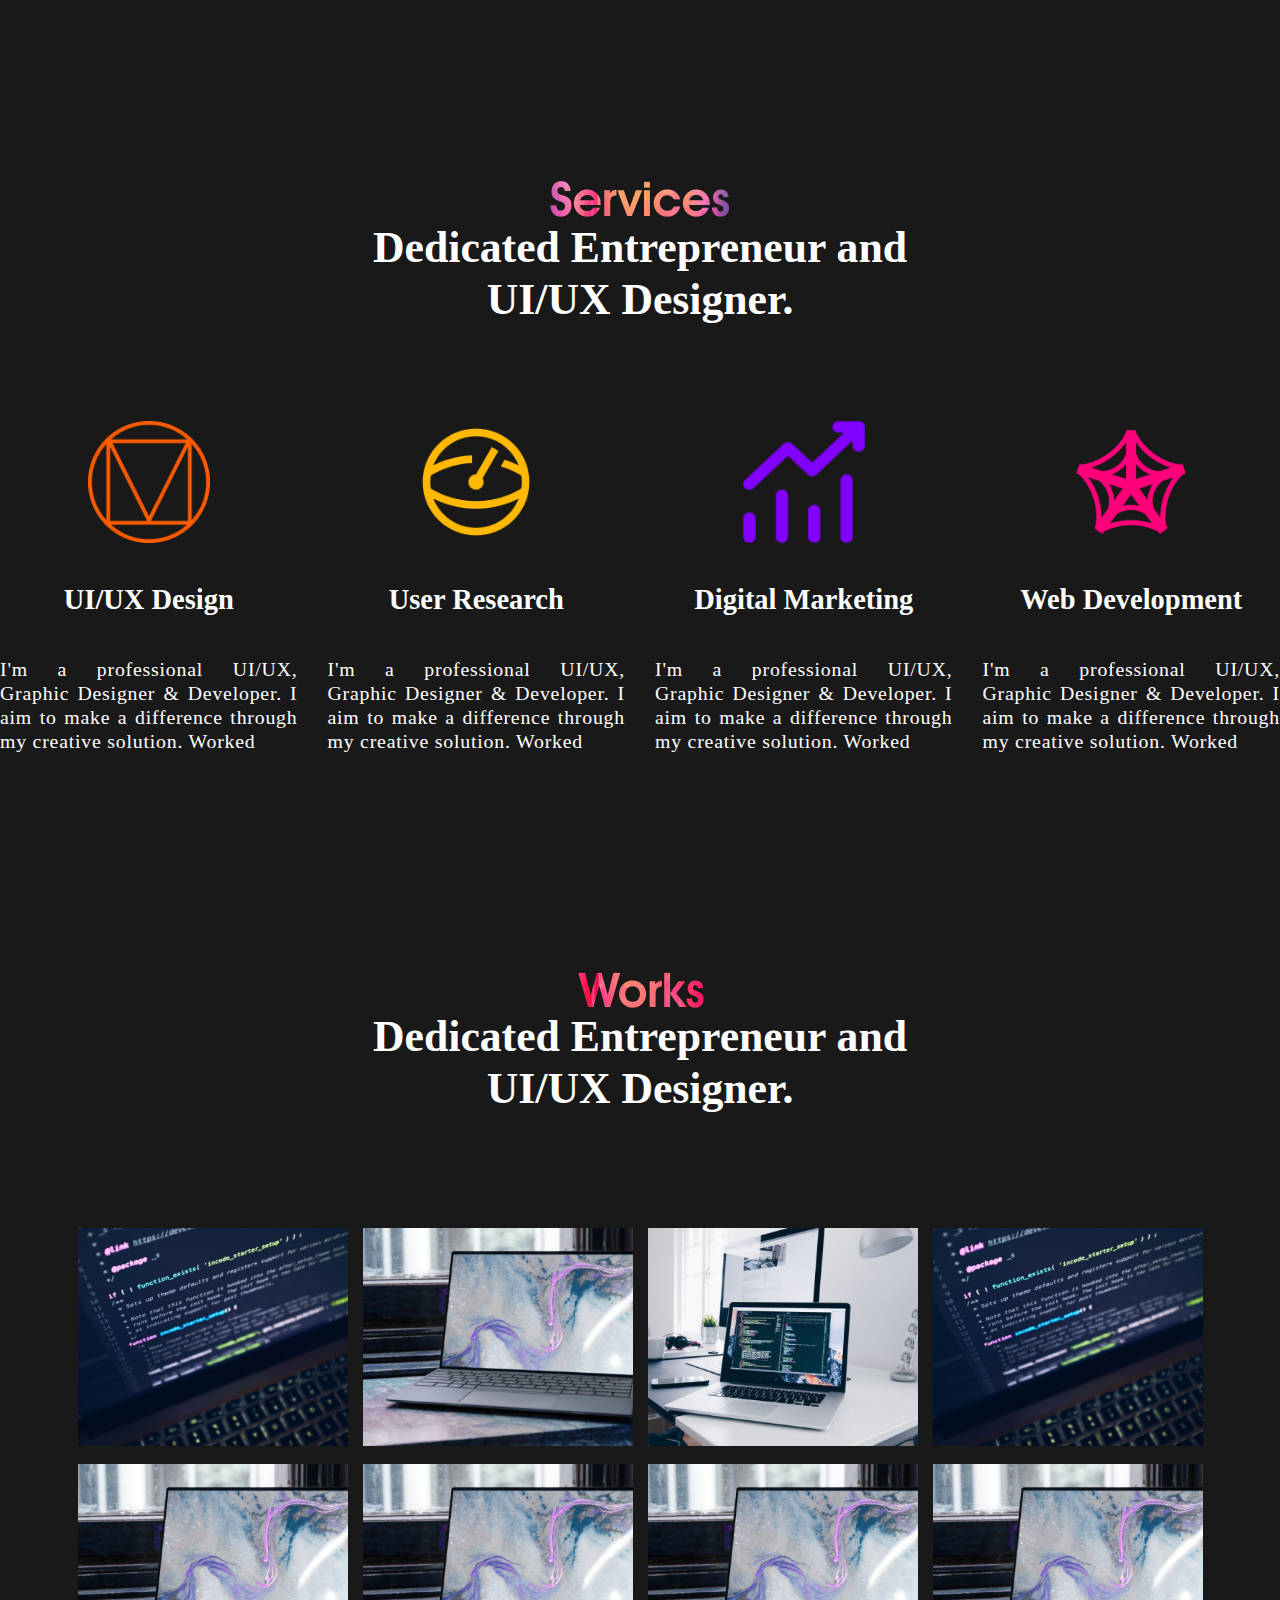
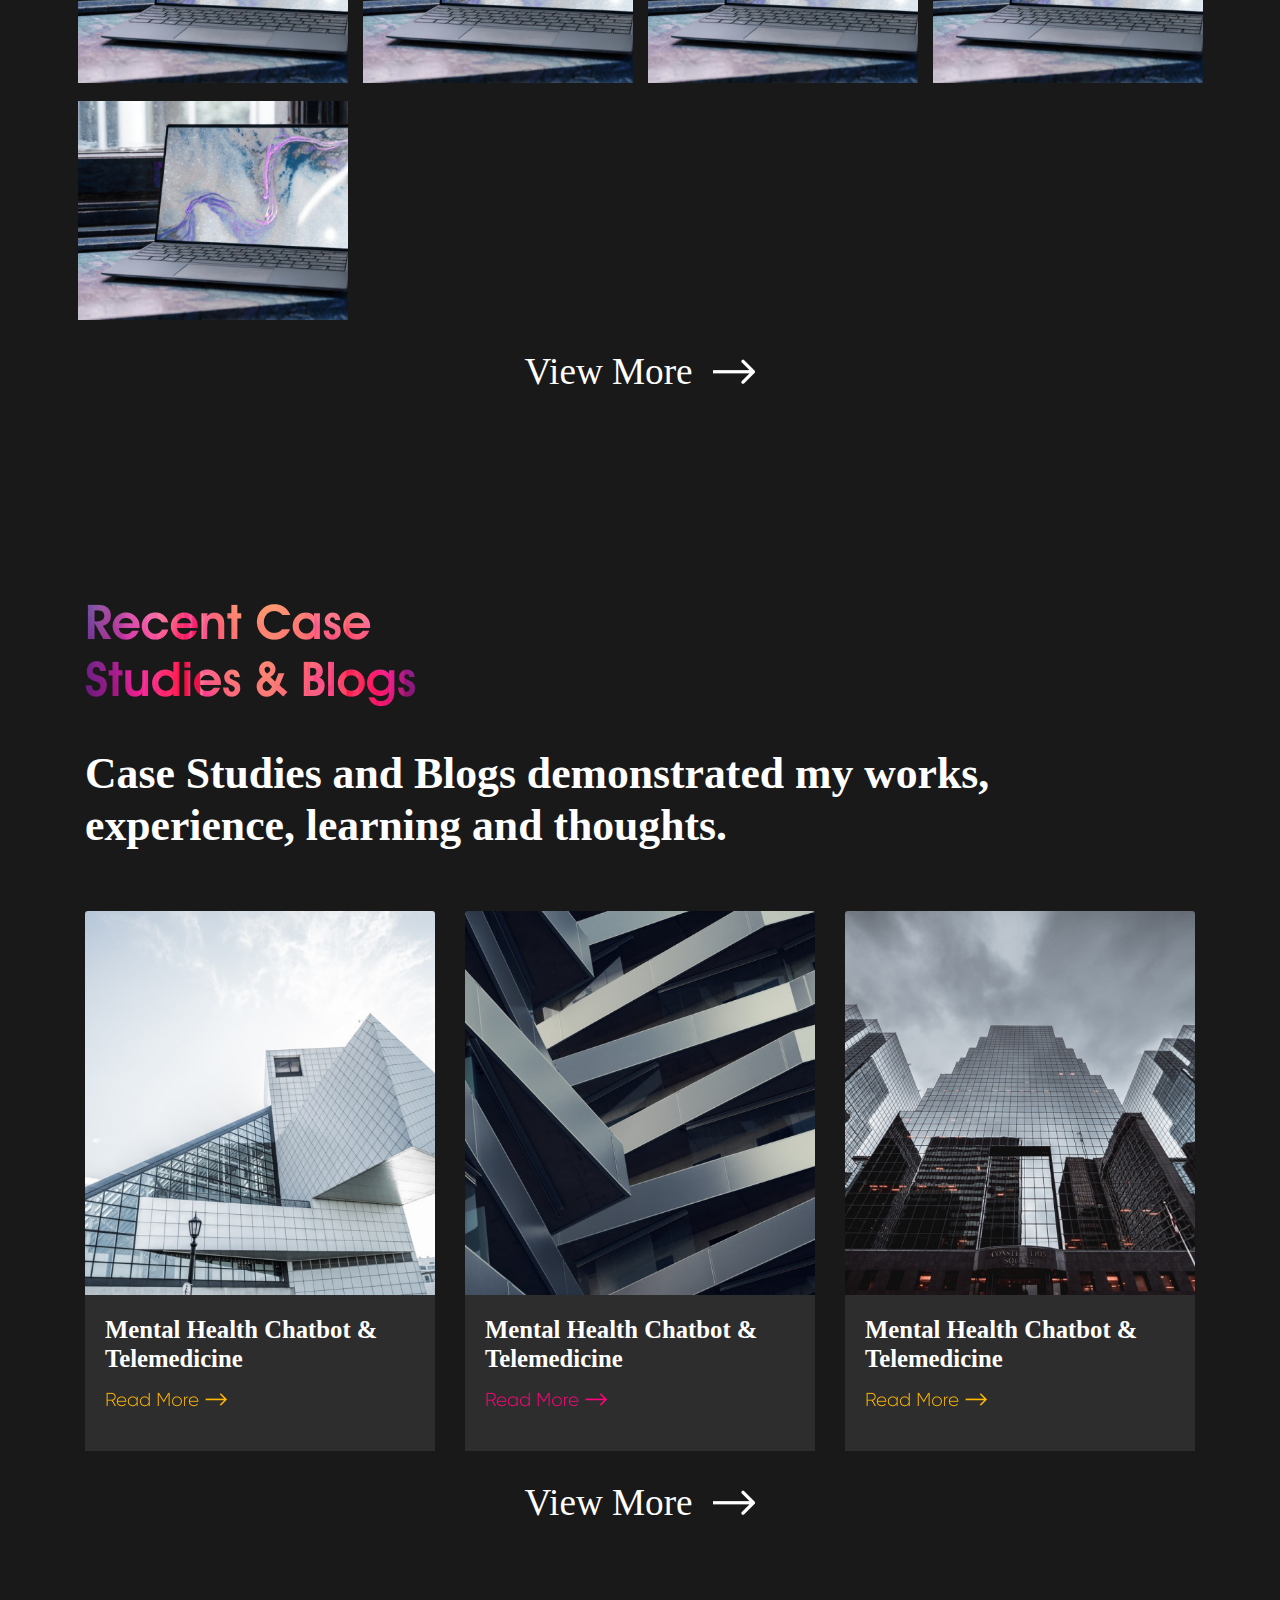
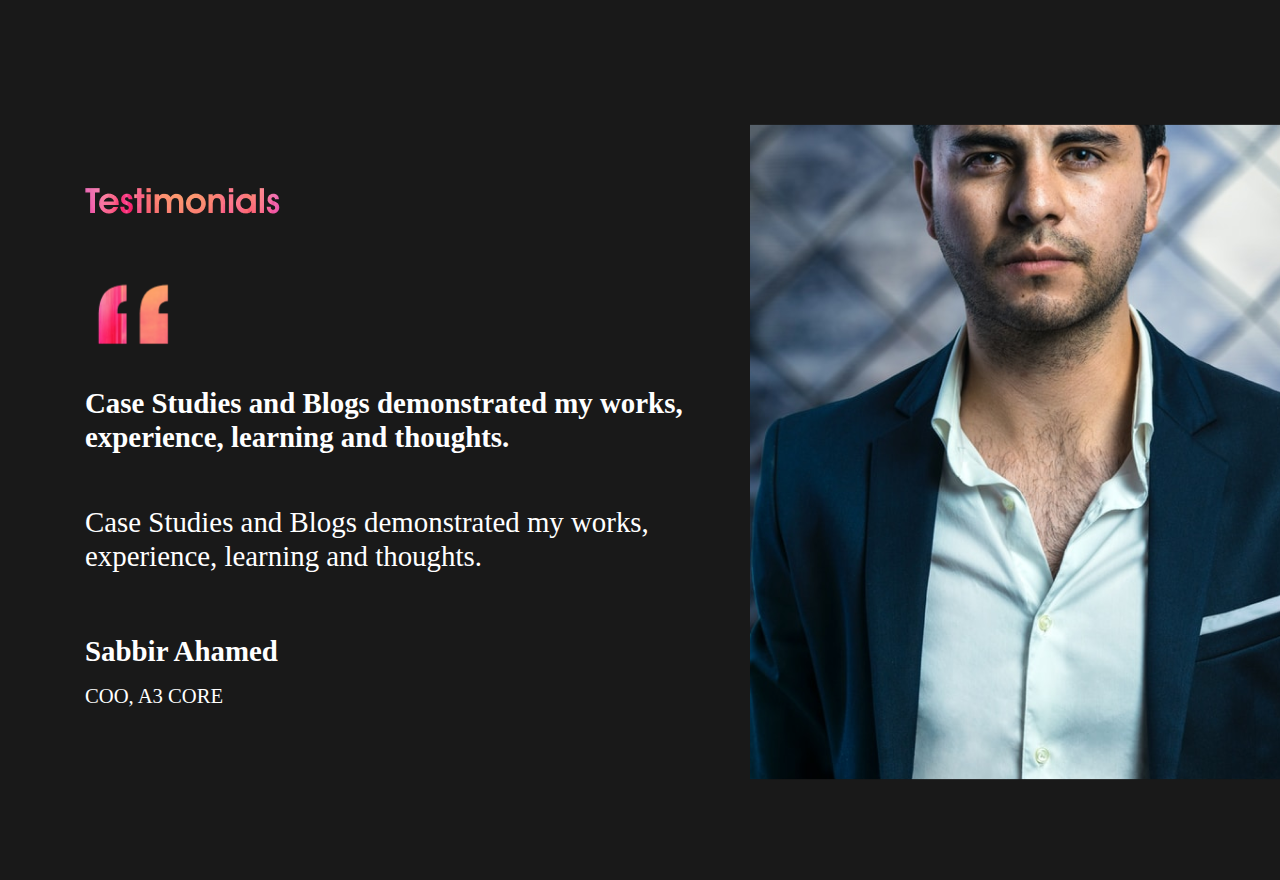
==== commit 7ad444fe: "add" ====
--- a/index.html
+++ b/index.html
@@ -254,25 +254,74 @@
         <!-- recent case study start  -->
 
         <section class="recent-case">
-          <div class="recent-case-main">
+          <div class="recent-case-main container">
             <div class="recent-case-study-top-div">
               <img src="./img/recent.png">
-              <p>Case Studies and Blogs demonstrated my works, experience, learning and thoughts.</p>
+              <p class="recent-case-study-top-div-p">Case Studies and Blogs demonstrated my works, experience, learning and thoughts.</p>
+            </div>
+            <div class="recent-case-study-bottom-div">
+              <div class="row">
+                <div class="card col-md-4" style="width: 18rem;">
+                  <img src="./img/recent1.png" class="card-img-top" alt="...">
+                  <div class="card-body">
+                    <p class="card-text">Mental Health Chatbot & Telemedicine</p>
+                    <a href="#"><img src="./img/read-arrow2.png"></a>
+                  </div>
+                </div>
+                <div class="card col-md-4" style="width: 18rem;">
+                  <img src="./img/recent2.png" class="card-img-top" alt="...">
+                  <div class="card-body">
+                    <p class="card-text">Mental Health Chatbot & Telemedicine</p>
+                    <a href="#"><img src="./img/read-arrow1.png"></a>
+                  </div>
+                </div>
+                <div class="card col-md-4" style="width: 18rem;">
+                  <img src="./img/recent3.png" class="card-img-top" alt="...">
+                  <div class="card-body">
+                    <p class="card-text">Mental Health Chatbot & Telemedicine</p>
+                    <a href="#"><img src="./img/read-arrow2.png"></a>
+                  </div>
+                </div>
+              </div>
+
+              <div class="recent-view-link">
+                <a href="#">
+                  <p>View More</p>
+                  <img src="./img/arraw.png">
+                </a>
+              </div>
             </div>
           </div>
         </section>
 
         
-        <div class="card" style="width: 18rem;">
-          <img src="..." class="card-img-top" alt="...">
-          <div class="card-body">
-            <h5 class="card-title">Card title</h5>
-            <p class="card-text">Some quick example text to build on the card title and make up the bulk of the card's content.</p>
-            <a href="#" class="btn btn-primary">Go somewhere</a>
-          </div>
-        </div>
+
 
         <!-- recent case study end  -->
+
+
+        <!-- testimonials start  -->
+
+        <section class="testimonials">
+          <div class="testimonials-main container">
+            <div class="row">
+              <div class="col-md-7 testimonials-left">
+                <img class="testimonials-text" src="./img/testimonials.png">
+                <img class="testimonials-icon" src="./img/testimonials.icon.png">
+                <p class="testimonials-p1">Case Studies and Blogs demonstrated my works, experience, learning and thoughts.</p>
+                <p class="testimonials-p2">Case Studies and Blogs demonstrated my works, experience, learning and thoughts.</p>
+
+                <p class="testimonials-name">Sabbir Ahamed</p>
+                <p class="testimonials-position">COO, A3 CORE</p>
+              </div>
+              <div class="col-md-5 testimonials-rignt">
+                <img src="./img/testimonials.person.png">
+              </div>
+            </div>
+          </div>
+        </section>
+
+        <!-- testimonials end  -->
 
 
 
--- a/css/style.css
+++ b/css/style.css
@@ -392,17 +392,19 @@
       align-items: center;
       justify-content: center;
       font-family: Gilroy;
-    font-style: normal;
-    font-weight: 300;
-    font-size: 37.1829px;
-    line-height: 43px;
-
-    color: #FFFFFF;
-    text-decoration: none !important;
+        font-style: normal;
+        font-weight: 300;
+        font-size: 37.1829px;
+        line-height: 43px;
+        color: #FFFFFF;
+        text-decoration: none !important;
+        margin-top: 30px;
   }
+
   .work-view-link a:hover{
       color: white !important;
   }
+
   .work-view-link a p{
       margin-bottom: 0rem !important;
       margin-right: 10px;
@@ -412,4 +414,136 @@
     margin-left: 10px;
 }
 
-/* works css end  */+/* works css end  */
+
+
+/* recent case study css start */
+.recent-case{
+    background-color: #191919;
+    padding: 100px 0px;
+}
+
+.card{
+    border: 0px solid rgba(0,0,0,.125) !important;
+    background-color: #191919 !important;
+}
+
+.card-body img{
+    margin-bottom: 20px;
+}
+.card-body{
+    background: #2D2D2D;
+}
+
+.card-text{
+    font-family: AvantGarde Bk BT;
+    font-style: normal;
+    font-weight: 600;
+    font-size: 24.7155px;
+    line-height: 29px;
+    color: #FFFFFF;
+}
+
+.recent-case-study-top-div-p{
+    font-family: AvantGarde Bk BT;
+    font-style: normal;
+    font-weight: 600;
+    font-size: 43.7083px;
+    line-height: 52px;
+    color: #FFFFFF;
+    margin: 40px 0px 60px 0px;
+}
+
+.recent-view-link a{
+    display: flex;
+    align-items: center;
+    justify-content: center;
+    font-family: Gilroy;
+      font-style: normal;
+      font-weight: 300;
+      font-size: 37.1829px;
+      line-height: 43px;
+      color: #FFFFFF;
+      text-decoration: none !important;
+      margin-top: 30px;
+}
+
+.recent-view-link a:hover{
+    color: white !important;
+}
+
+.recent-view-link a p{
+    margin-bottom: 0rem !important;
+    margin-right: 10px;
+}
+
+.recent-view-link a img{
+  margin-left: 10px;
+}
+/* recent case study css end  */
+
+
+ /* testimonials css start   */
+ .testimonials{
+    background-color: #191919;
+    padding: 100px 0px;
+ }
+.testimonials-left{
+        display: flex;
+        flex-direction: column;
+        /* align-items: center; */
+        justify-content: center;
+
+}
+
+.testimonials-text{
+    width: 210.62px;
+    height: 52.86px;
+}
+
+.testimonials-icon{
+    width: 92.1px;
+    height: 118.52px;
+}
+
+.testimonials-p1{
+    font-family: AvantGarde Bk BT;
+    font-style: normal;
+    font-weight: 600;
+    font-size: 28.8943px;
+    line-height: 34px;
+    color: #FFFFFF;
+    margin-top: 35px;
+}
+
+.testimonials-p2{
+    font-family: AvantGarde Bk BT;
+    font-style: normal;
+    font-size: 28.8943px;
+    line-height: 34px;
+    color: #FFFFFF;
+    margin-top: 35px;
+}
+
+.testimonials-name{
+    font-family: AvantGarde Bk BT;
+    font-style: normal;
+    font-weight: 600;
+    font-size: 28.8943px;
+    line-height: 34px;
+    color: #FFFFFF;
+    margin-top: 45px;
+}
+
+.testimonials-position{
+    font-family: AvantGarde Bk BT;
+    font-style: normal;
+    font-weight: normal;
+    font-size: 20.6388px;
+    line-height: 25px;
+
+    color: #FFFFFF;
+}
+
+
+ /* testimonials css end    */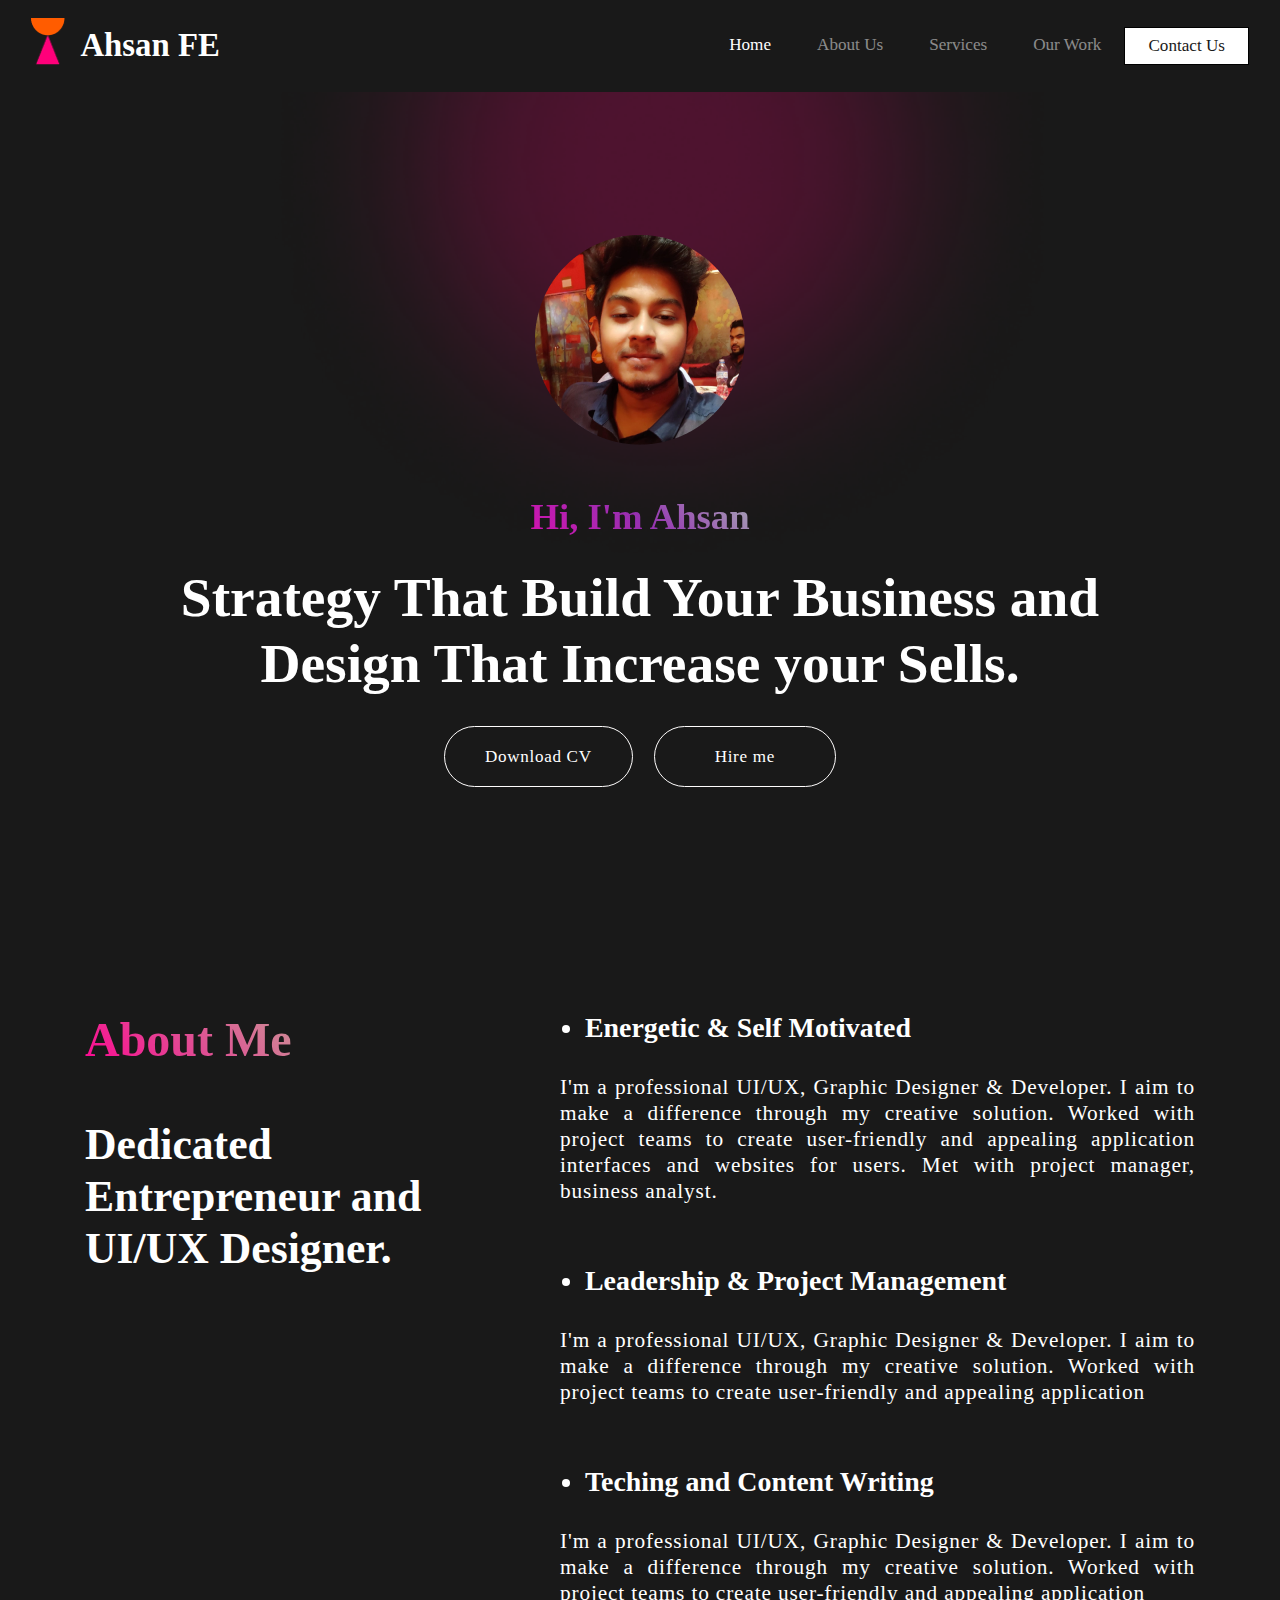
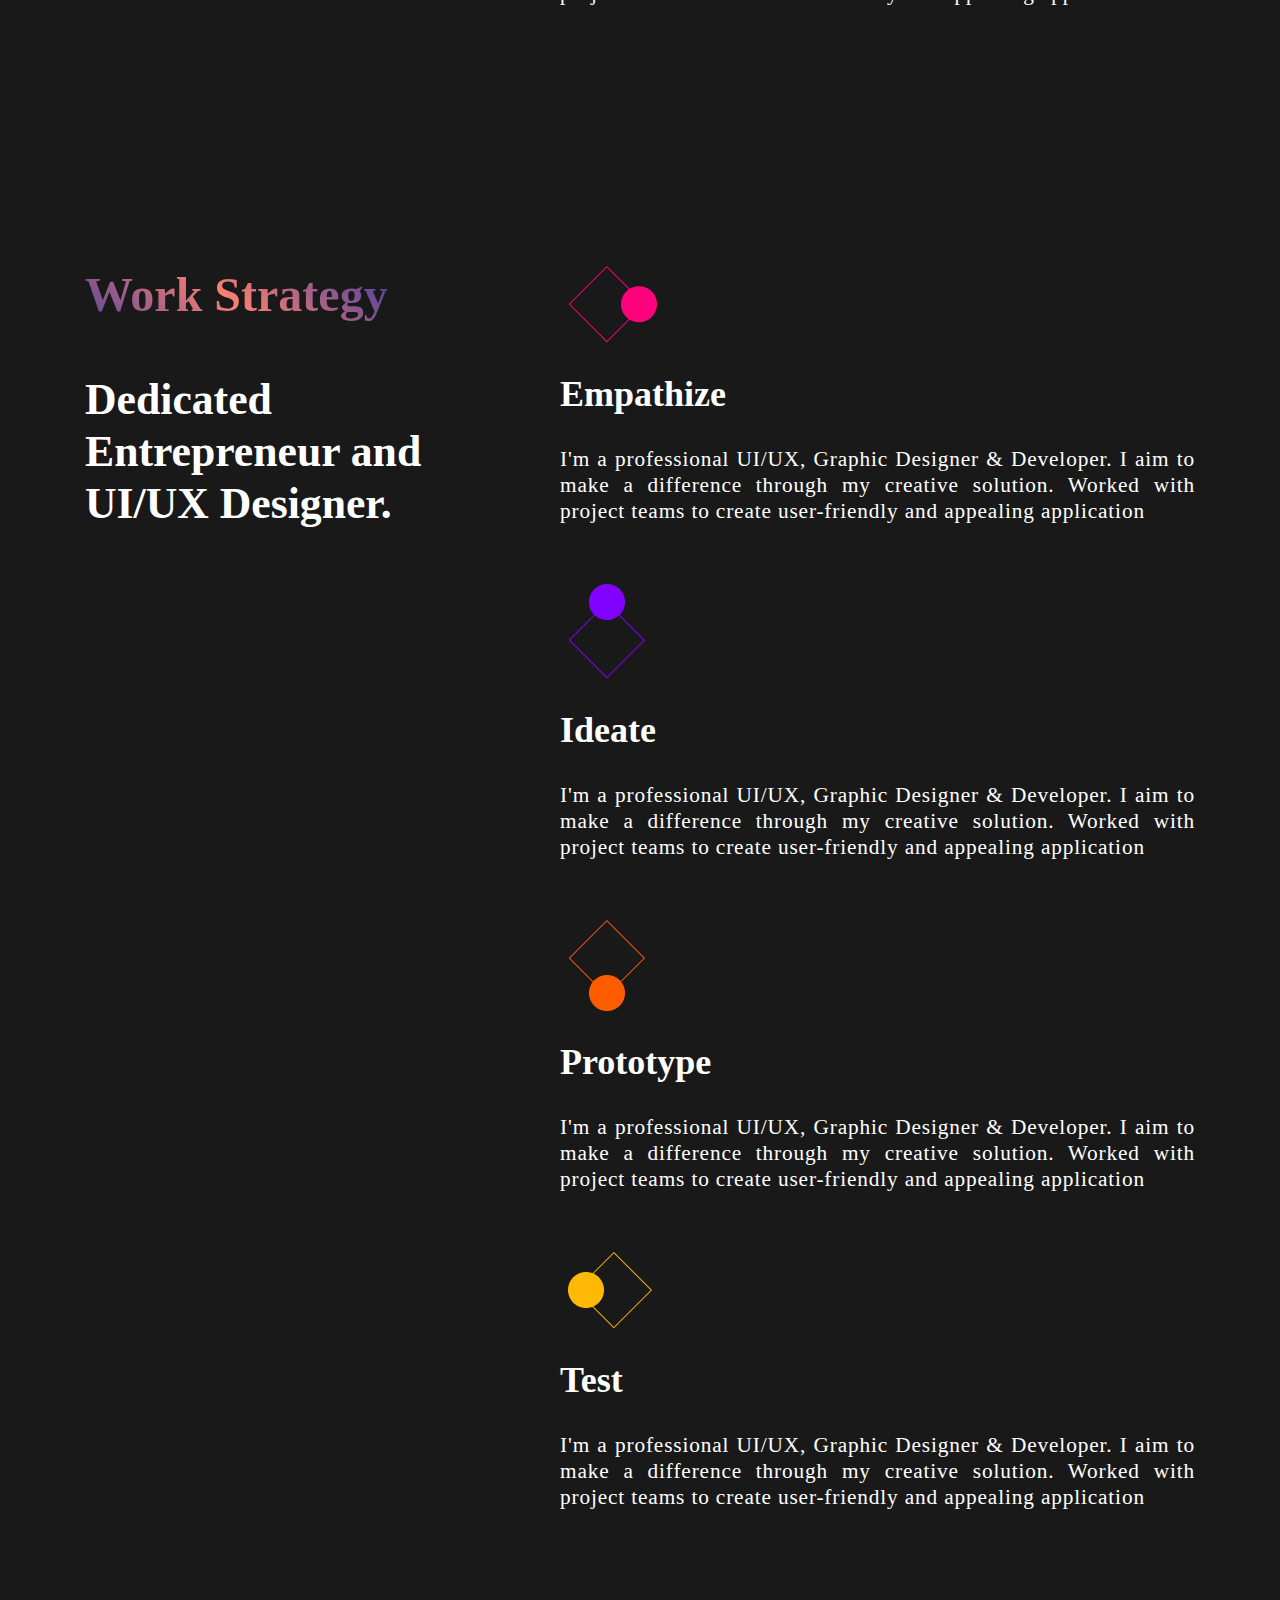
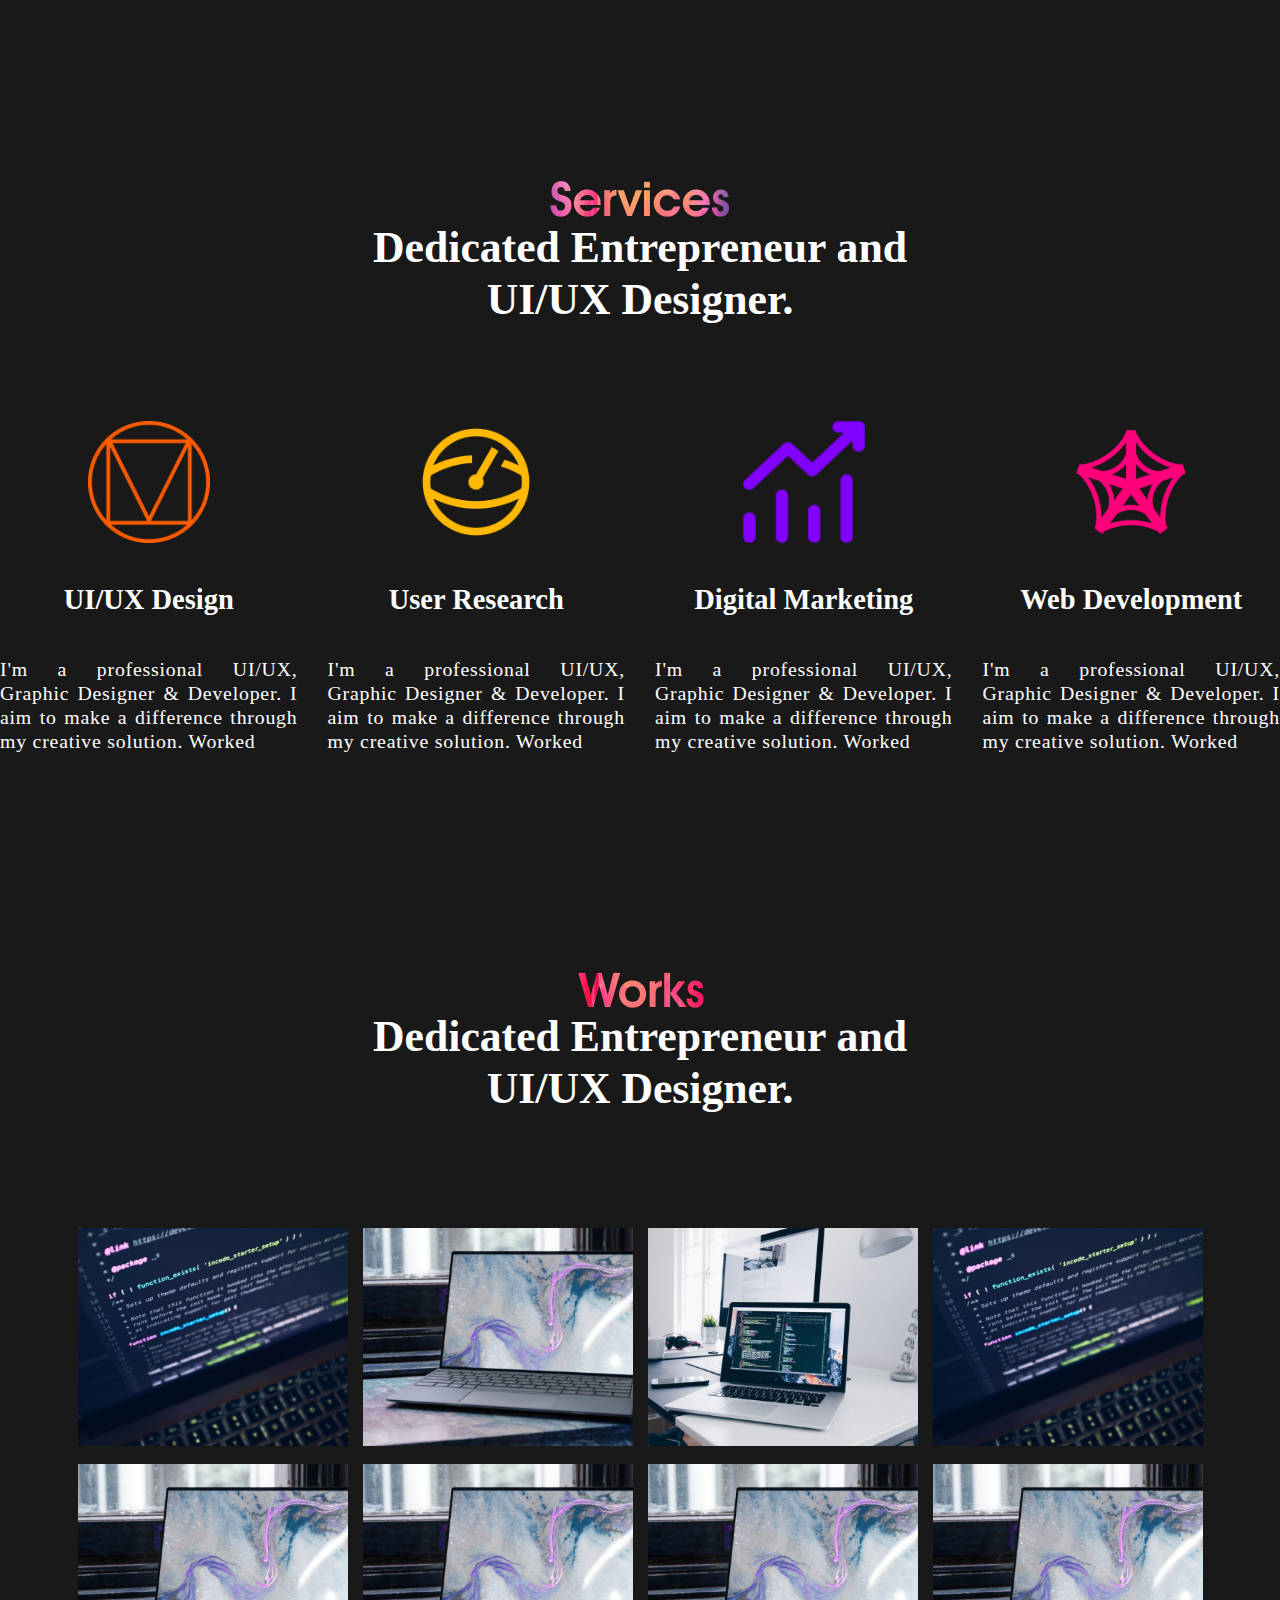
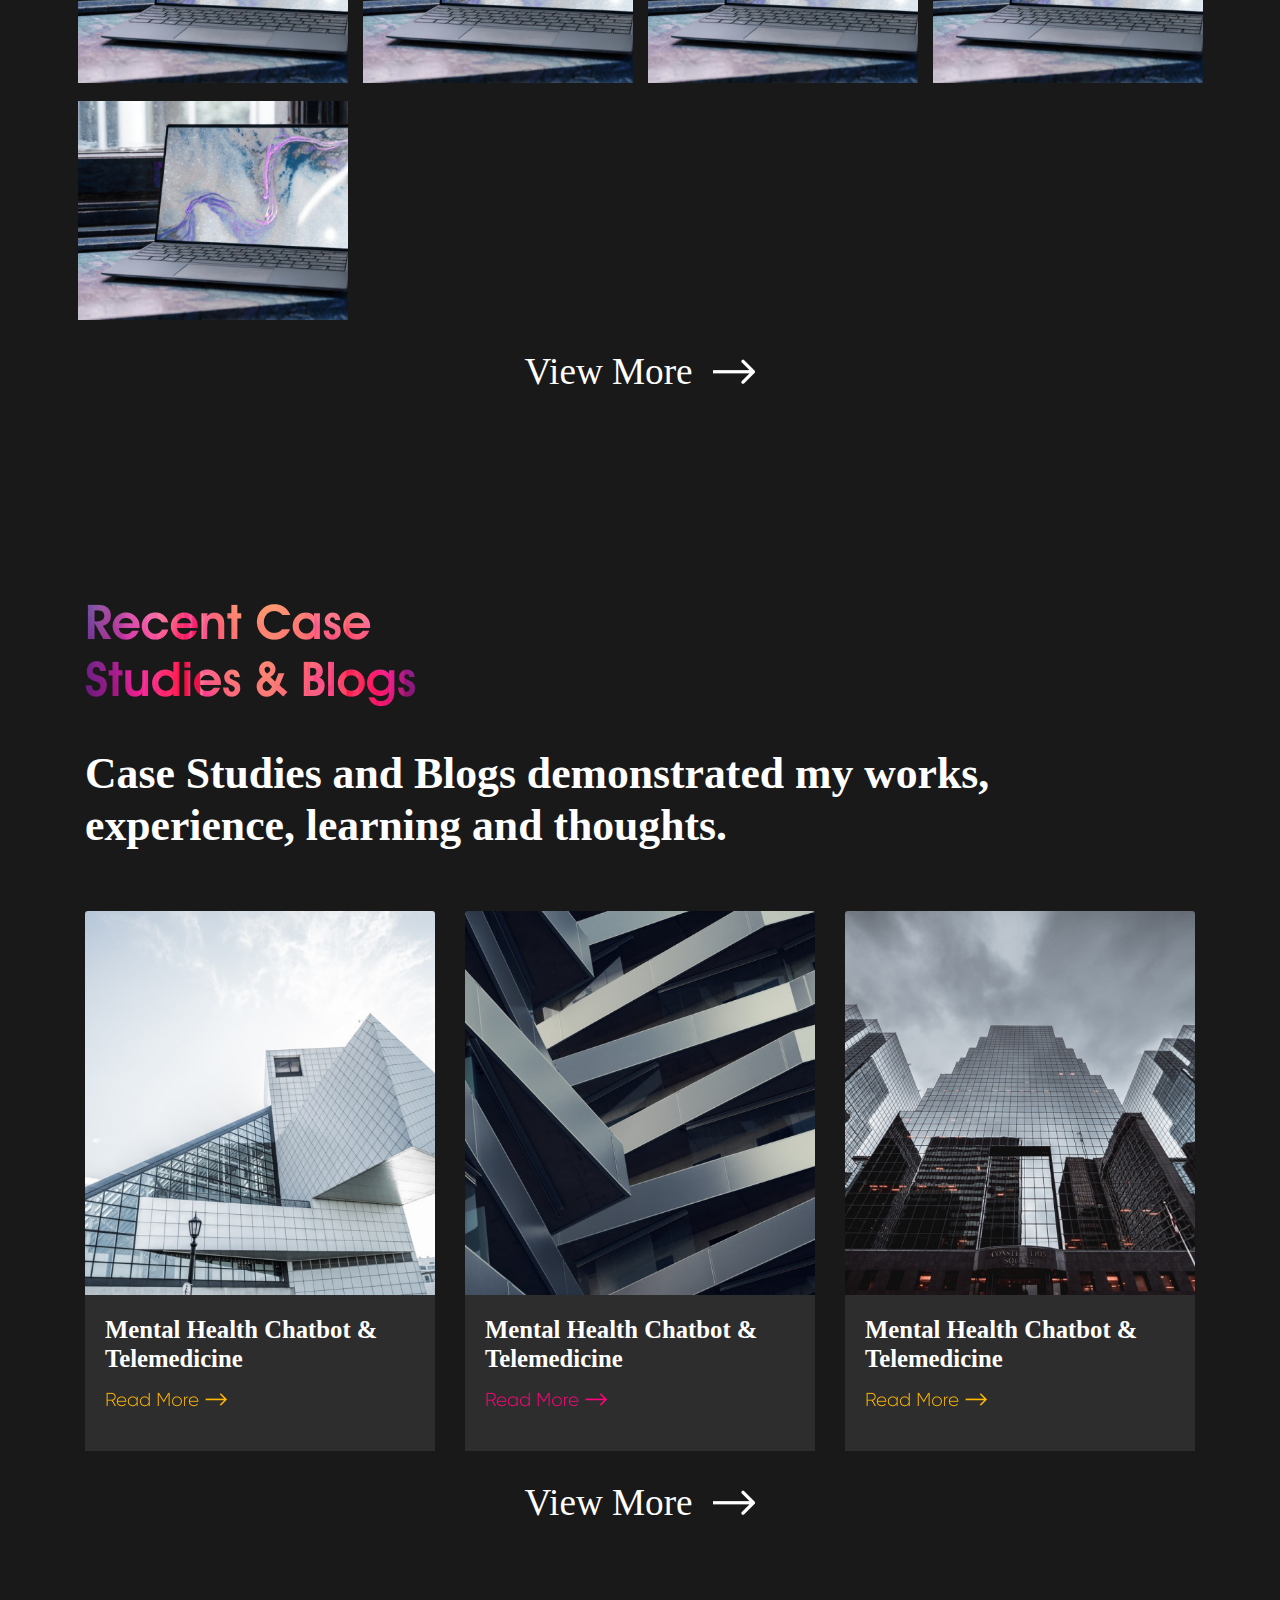
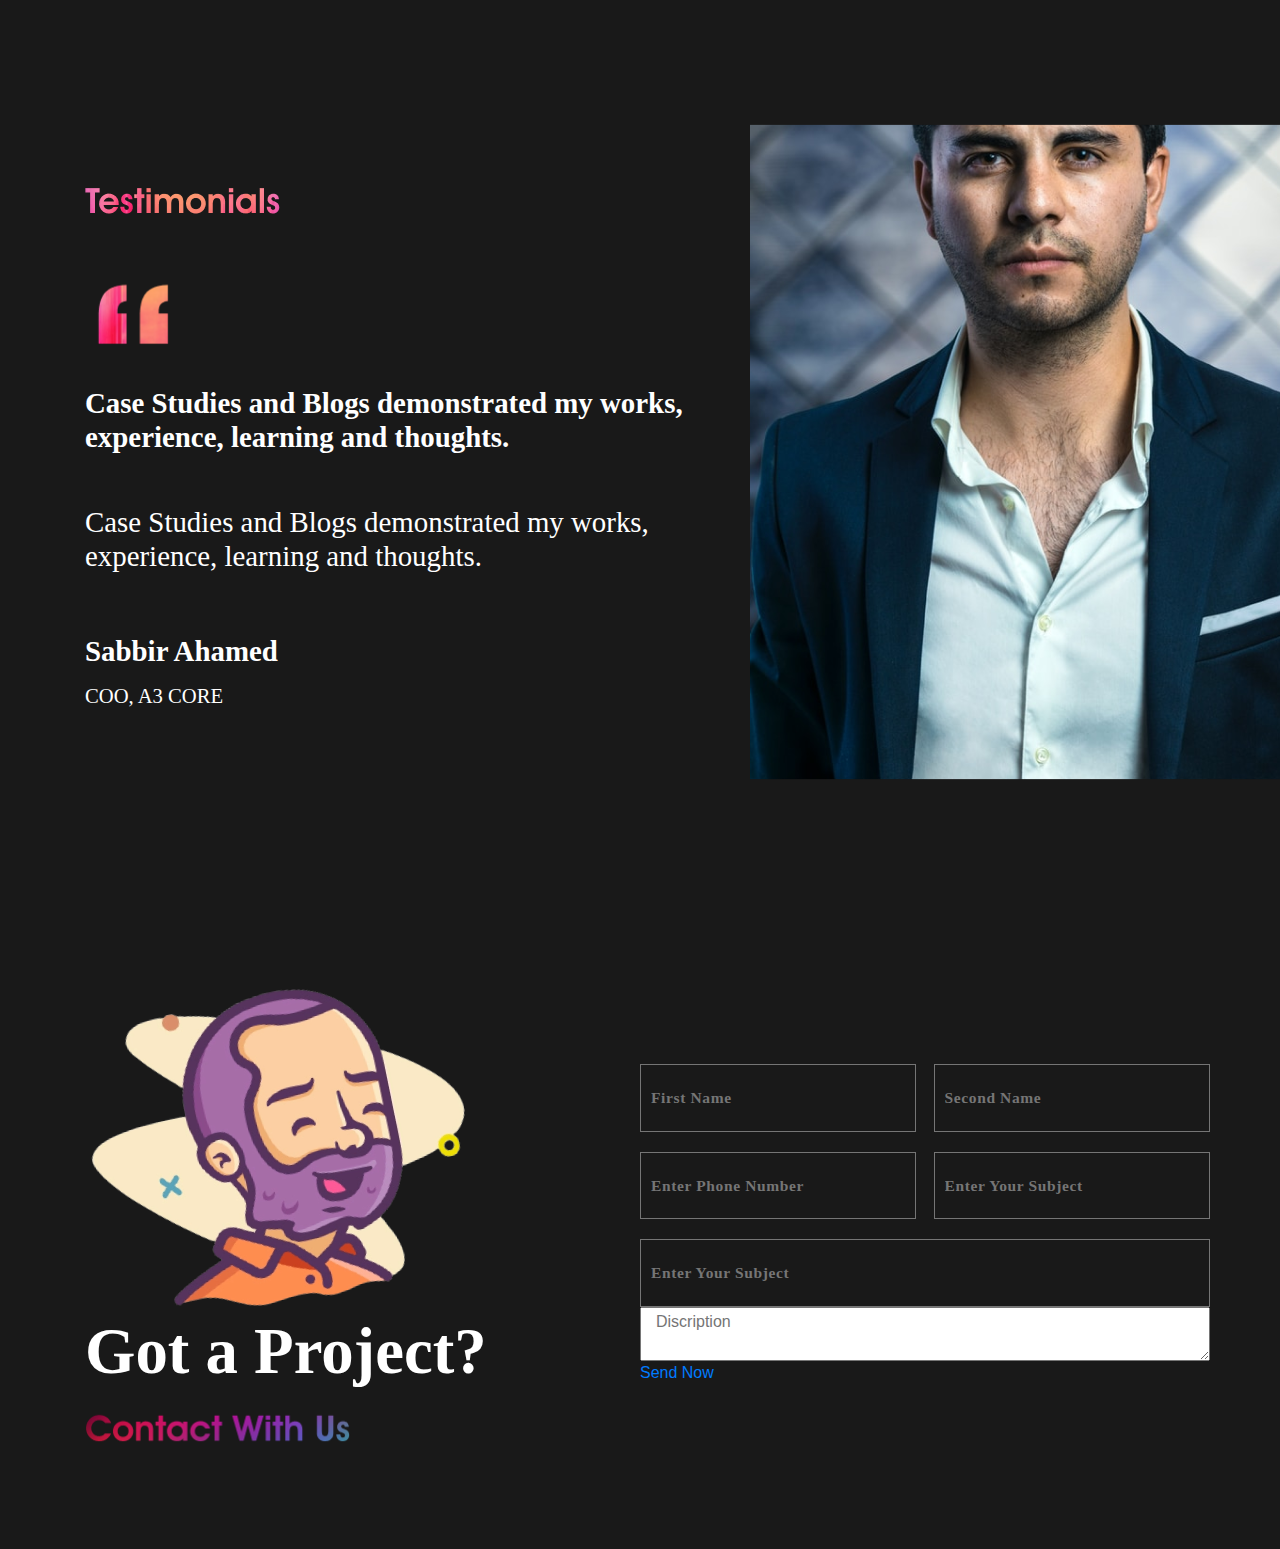
==== commit 8d092e46: "add" ====
--- a/index.html
+++ b/index.html
@@ -322,6 +322,35 @@
         </section>
 
         <!-- testimonials end  -->
+
+
+        <!-- contact start  -->
+
+
+        <section class="contact">
+          <div class="contact-main container">
+            <div class="row">
+              <div class="contact-left col-md-6">
+                <img class="contact-left-img1" src="./img/contact-enime.png">
+                <p>Got a Project?</p>
+                <img class="contact-left-img2" src="./img/contact.png">
+              </div>
+              <div class="contact-right col-md-6">
+                <div class="row">
+                  <input class="fName  half-input-left" placeholder="First Name">
+                  <input class="fName half-input-right" placeholder="Second Name">
+                  <input class="fName half-input-left" placeholder="Enter Phone Number">
+                  <input class="fName half-input-right" placeholder="Enter Your Subject">
+                <input class="fName col-md-12" placeholder="Enter Your Subject">
+                <textarea class="discription col-md-12" placeholder="Discription"></textarea>
+                <a href="#">Send Now</a>
+              </div>
+            </div>
+          </div>
+        </section>
+
+
+        <!-- contact end  -->
 
 
 
--- a/css/style.css
+++ b/css/style.css
@@ -546,4 +546,68 @@
 }
 
 
- /* testimonials css end    */+ /* testimonials css end    */
+
+ /* contact css start  */
+
+ .contact{
+    background-color: #191919;
+    padding: 100px 0px;
+ }
+ .contact-left-img2{
+    height: 200px;
+}
+
+.contact-left p{
+    font-family: AvantGarde Bk BT;
+    font-style: normal;
+    font-weight: 600;
+    font-size: 64.7751px;
+    line-height: 77px;
+    color: #FFFFFF;
+}
+
+
+.contact-left-img2{
+    width: 269.31px;
+    height: 43.35px;
+}
+
+
+
+ .contact-right{
+    display: flex;
+    flex-direction: column;
+    align-items: center;
+    justify-content: center;
+ }
+
+ .contact-right .row input{
+    border: 1.10826px solid #757575;
+    box-sizing: border-box;
+    padding: 0px 10px;
+    height: 67.6px;
+    font-family: AvantGarde Bk BT;
+    font-style: normal;
+    font-weight: 600;
+    font-size: 15.5156px;
+    line-height: 18px;
+    letter-spacing: 0.04em;
+
+    color: #FFFFFF;
+    background-color: #191919;
+    margin-top: 20px;
+ }
+
+ .half-input-left{
+     width: 48.5%;
+     margin-right: 1.5%;
+ }
+
+ .half-input-right{
+    width: 48.5%;
+    margin-left: 1.5%;
+}
+
+
+ /* contact css end  */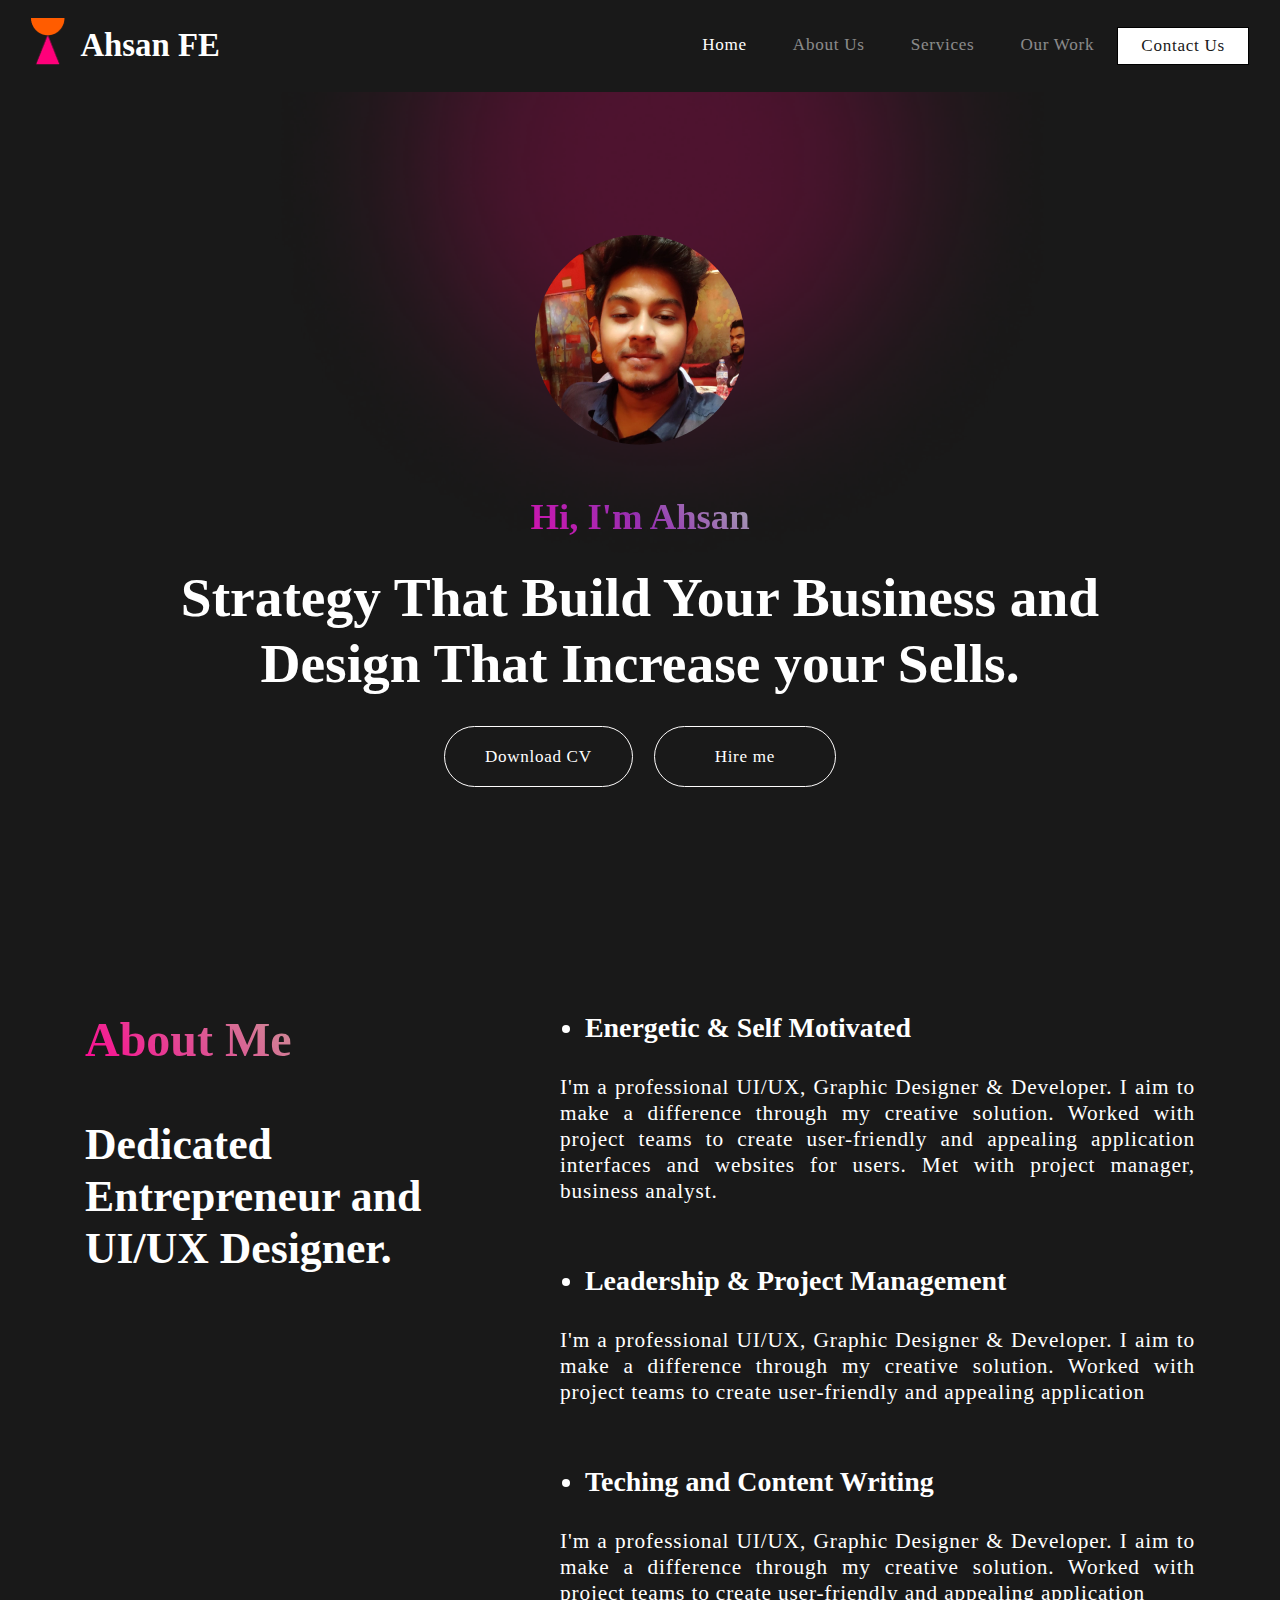
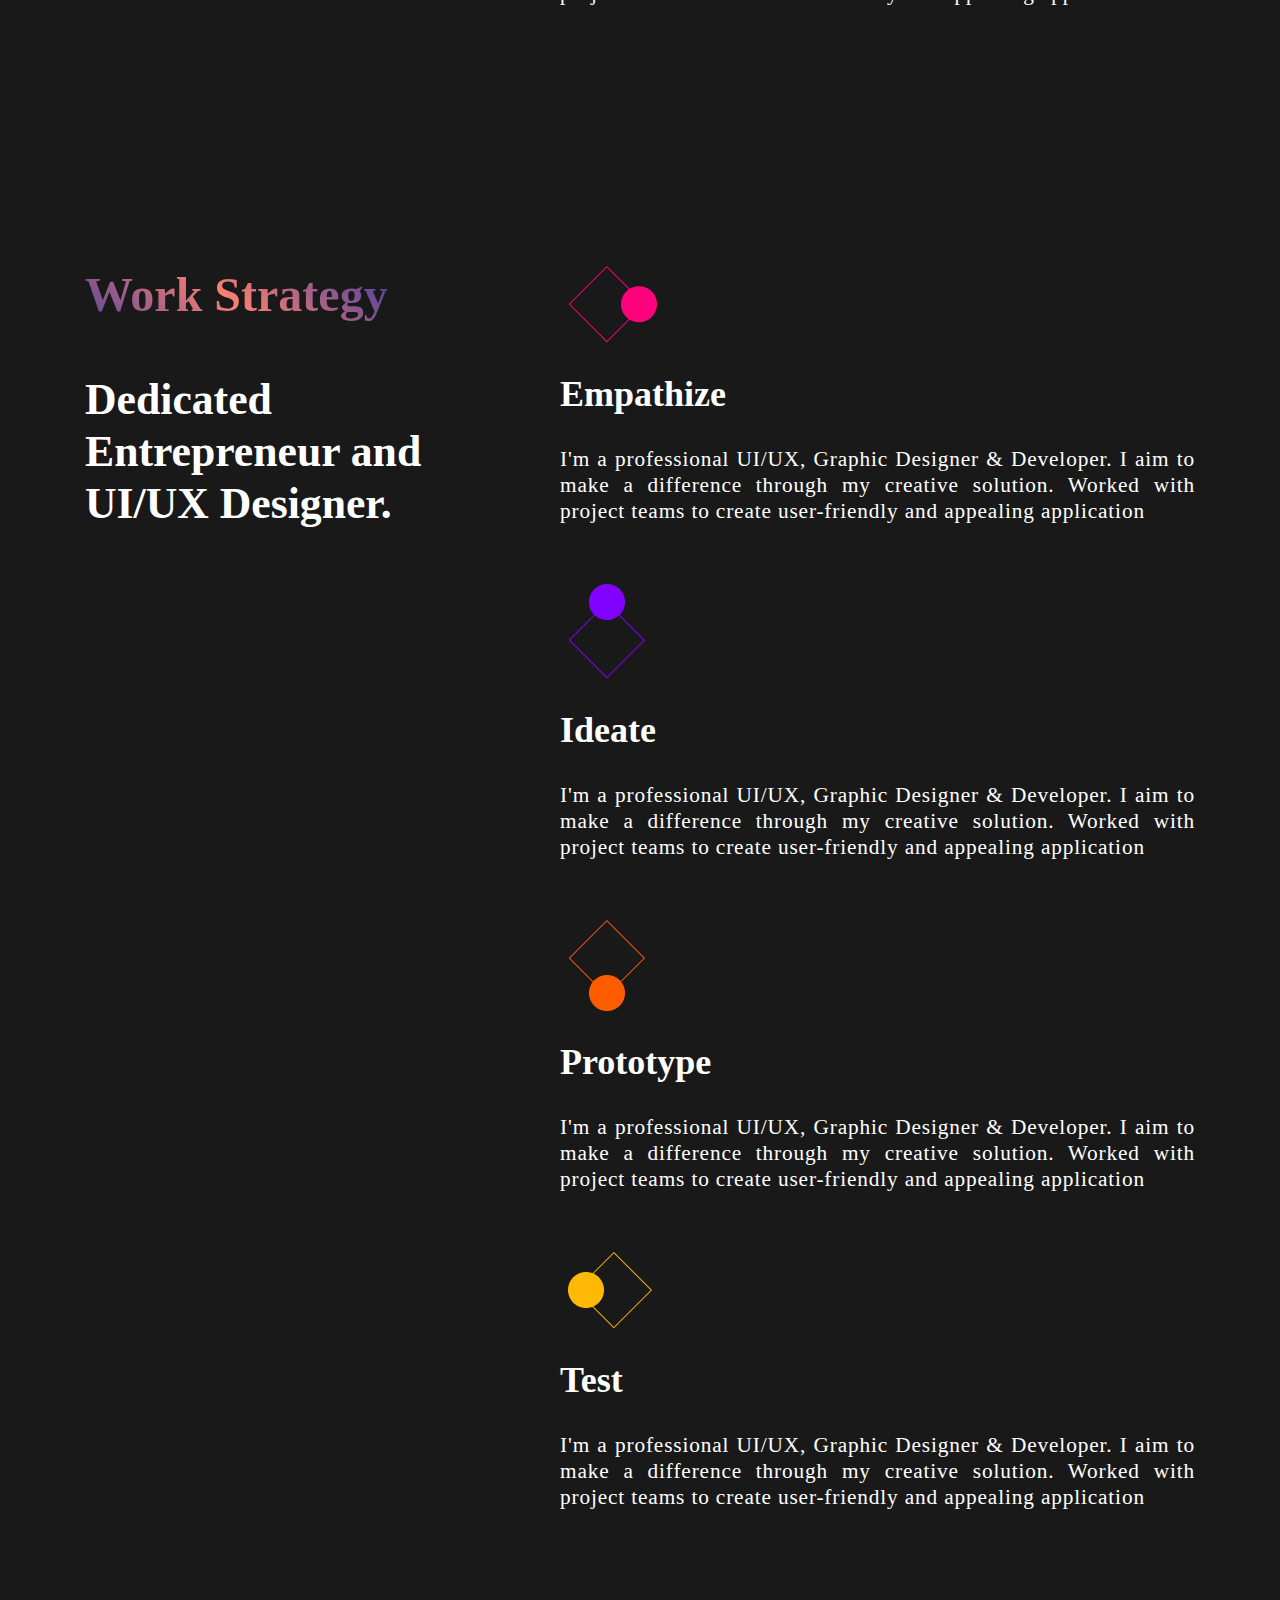
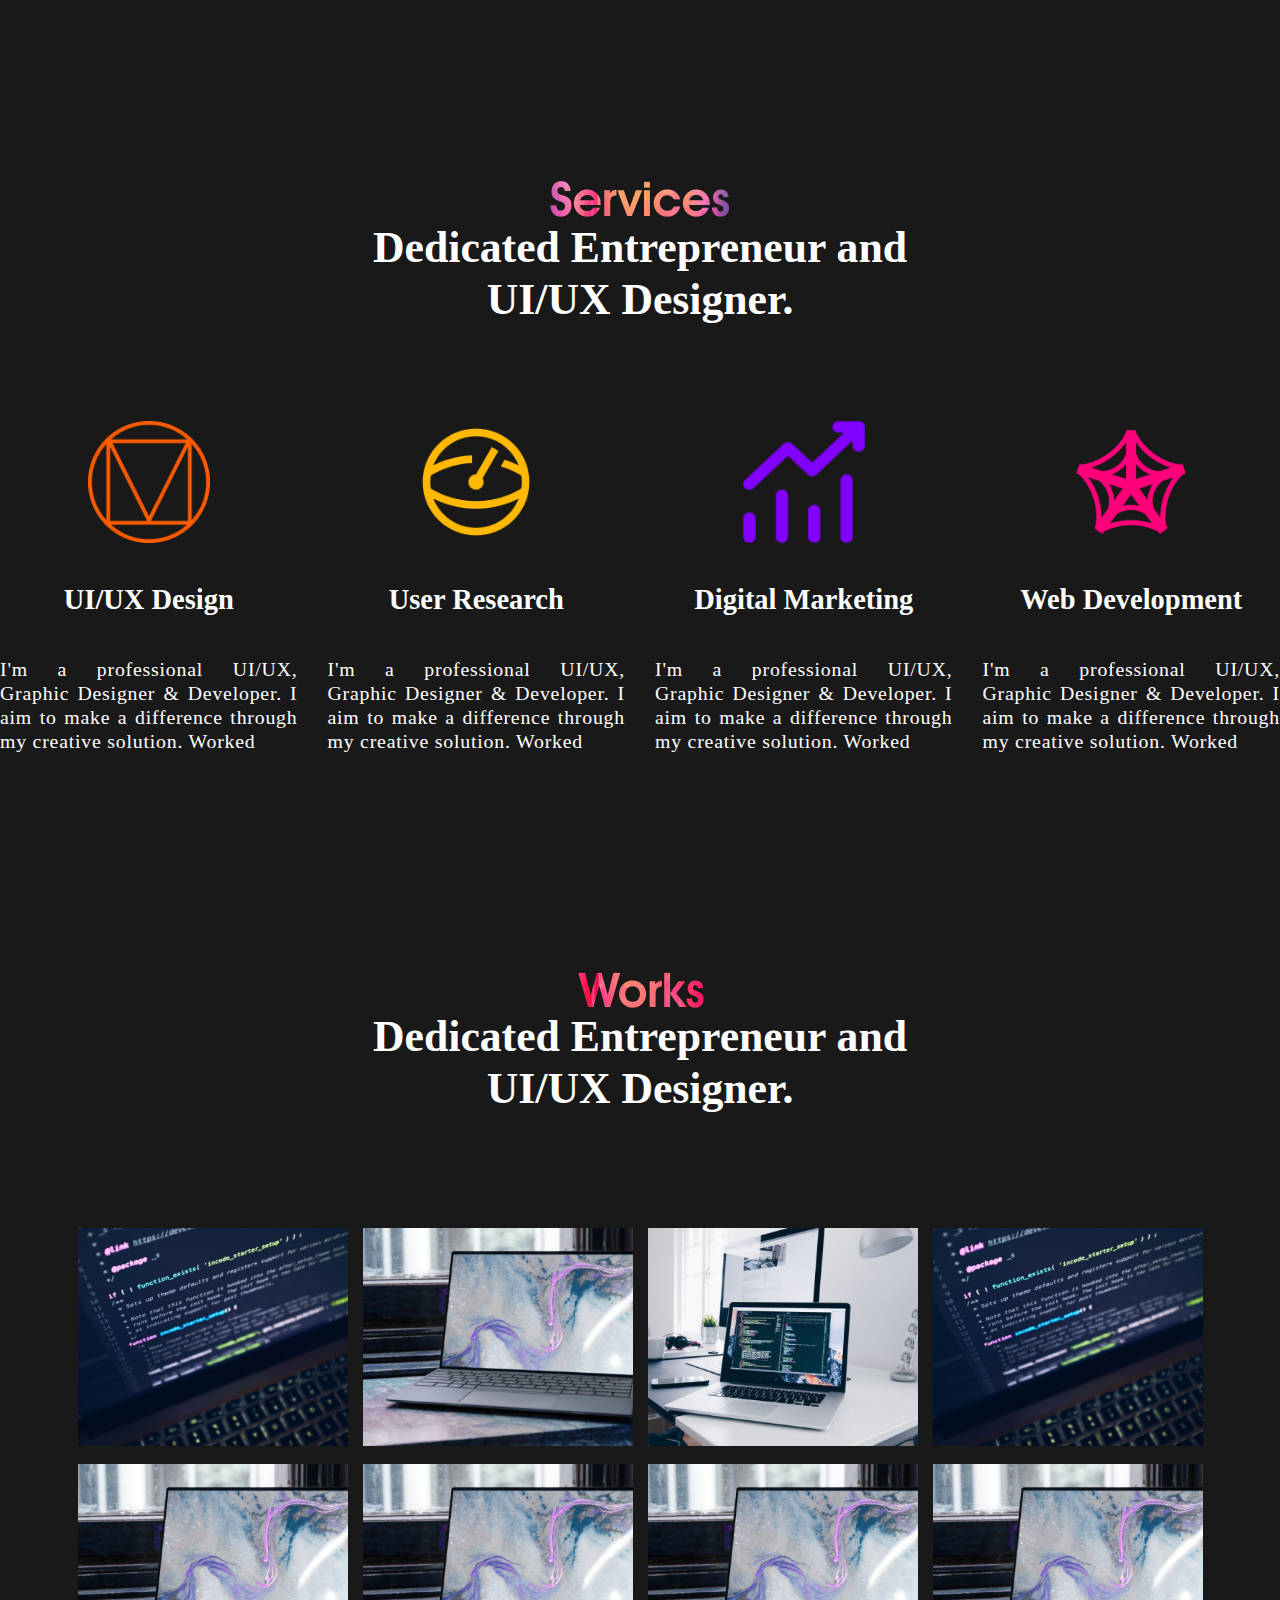
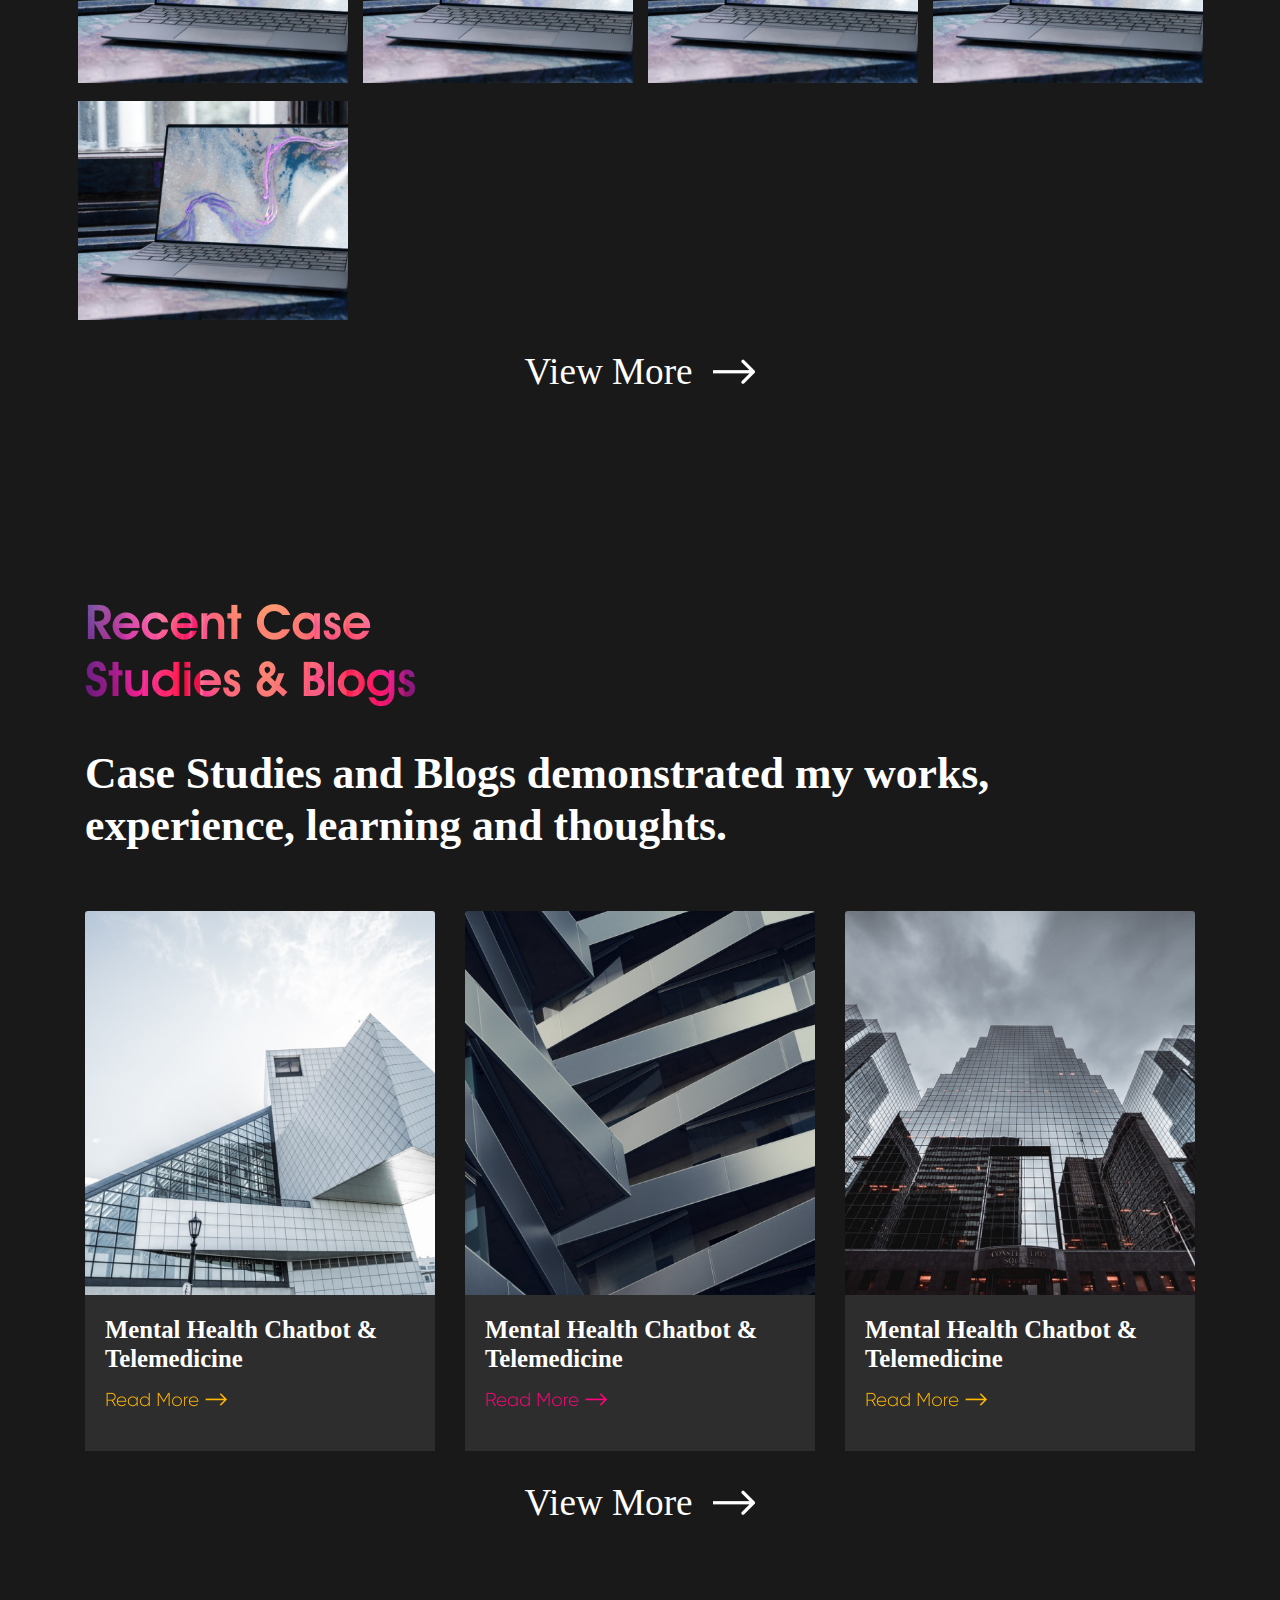
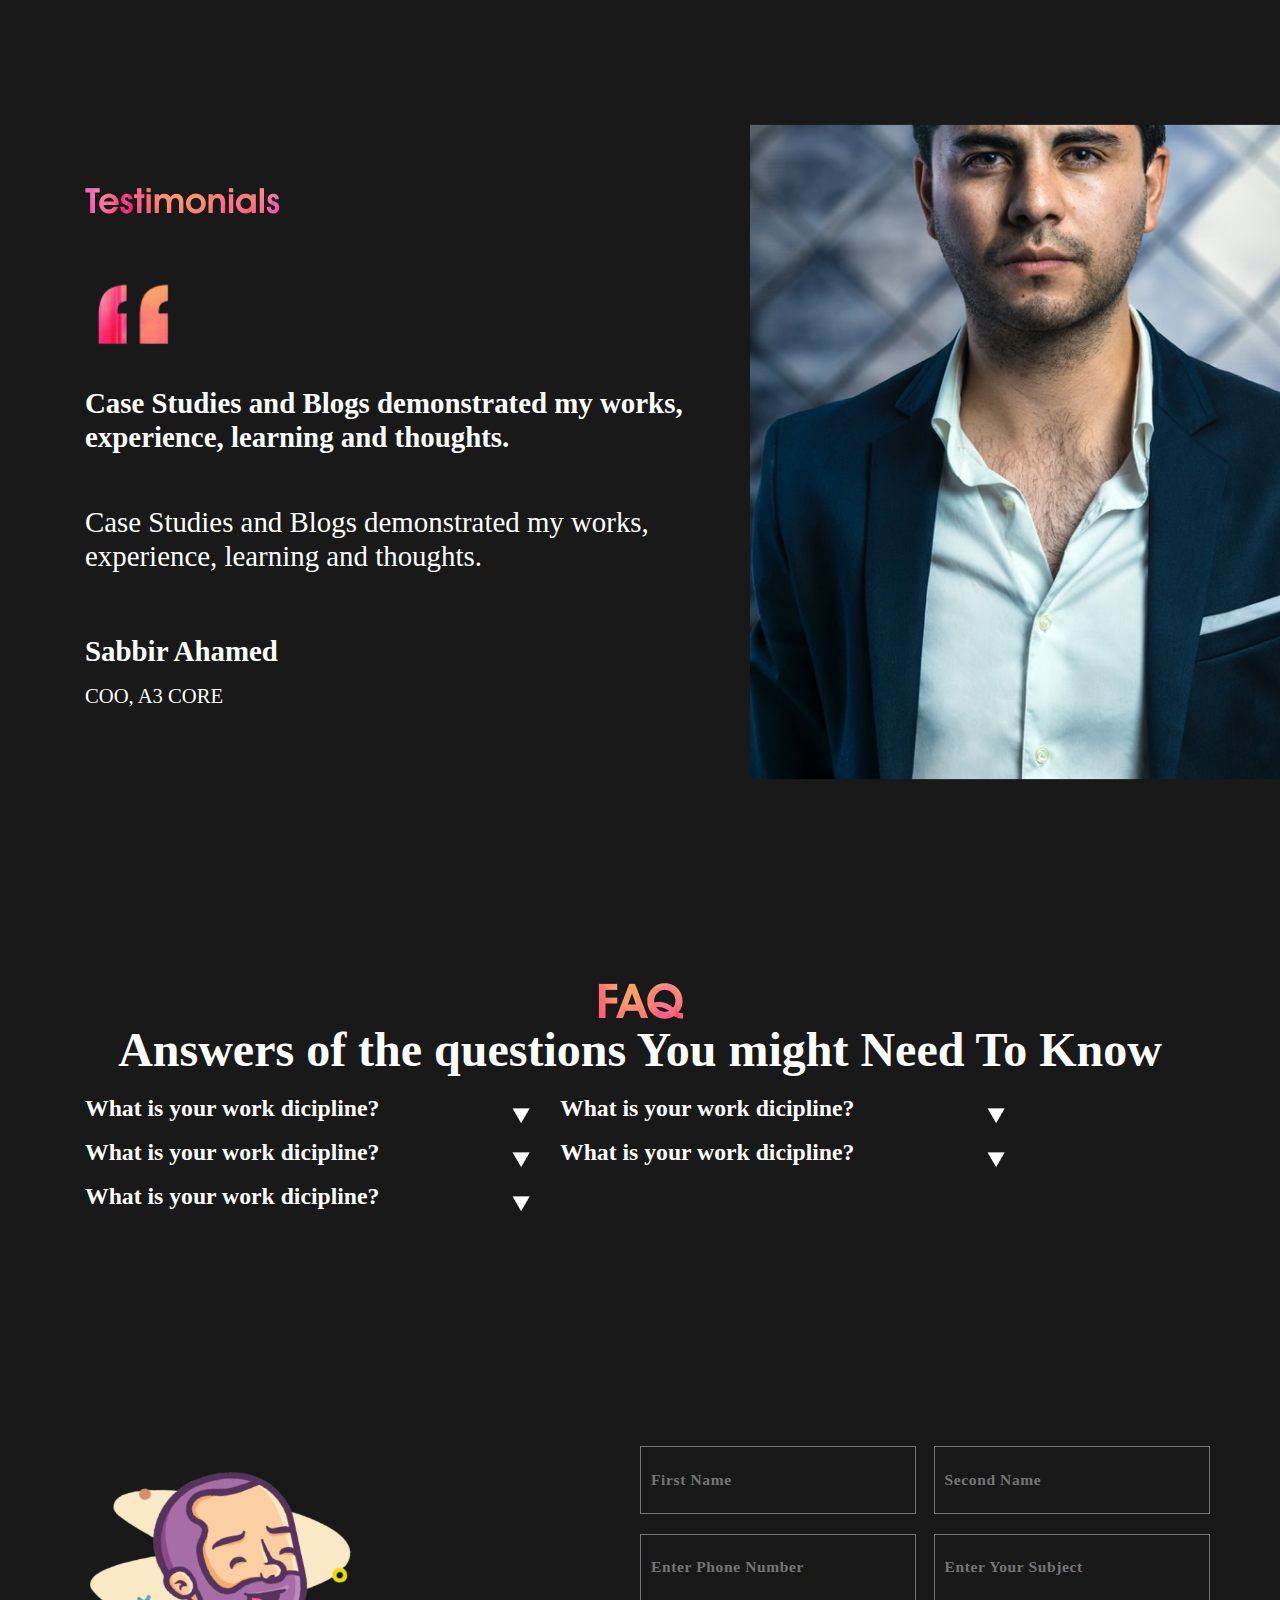
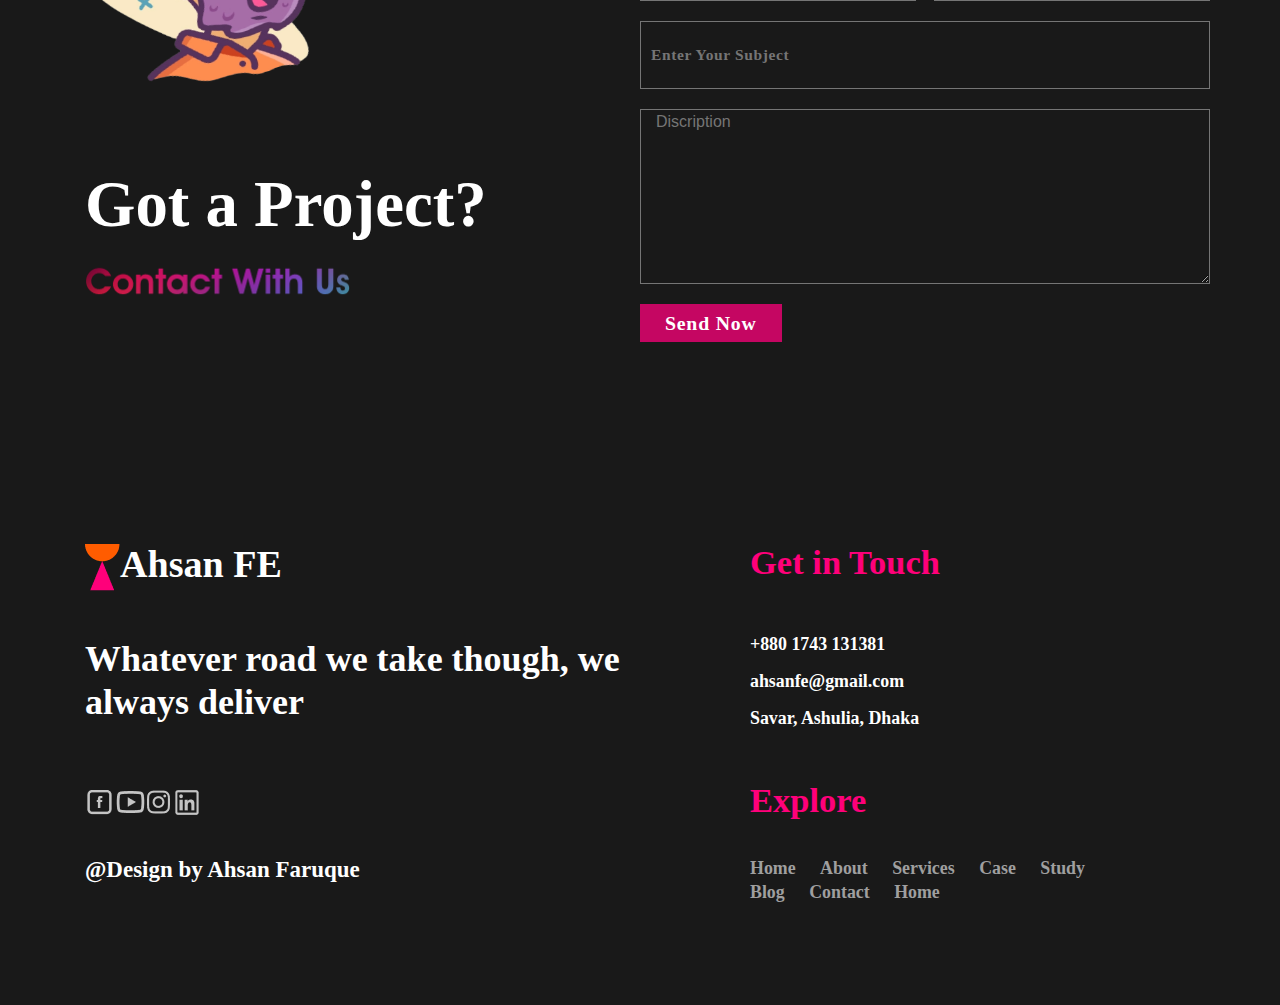
==== commit a43cdb66: "add" ====
--- a/index.html
+++ b/index.html
@@ -323,6 +323,85 @@
 
         <!-- testimonials end  -->
 
+        <!-- faq start  -->
+
+
+        <section class="faq">
+          <div class="faq-main container">
+            <div class="faq-top">
+              <img src="./img/faq.png">
+              <p class="faq-top-p">Answers of the questions You might Need To Know</p>
+            </div>
+            <div class="faq-bottom">
+              <div class="row">
+                <div class="col-md-5">
+                  <div class="faq-ddown " data-toggle="collapse" data-target="#drop1">
+                    <p class="faq-p1">What is your work dicipline?</p>
+                    <img src="./img/faq-icon.png">
+                 
+                  </div>
+                  <div id="drop1" class="collapse">
+                    Lorem ipsum dolor sit amet, consectetur adipisicing elit,
+                    sed do eiusmod tempor incididunt ut labore et dolore magna aliqua. Ut enim ad minim veniam,
+                    quis nostrud exercitation ullamco laboris nisi ut aliquip ex ea commodo consequat.
+                  </div>
+                </div>
+                <div class="col-md-5">
+                  <div class="faq-ddown " data-toggle="collapse" data-target="#drop2">
+                    <p class="faq-p1">What is your work dicipline?</p>
+                    <img src="./img/faq-icon.png">
+                 
+                  </div>
+                  <div id="drop2" class="collapse">
+                    Lorem ipsum dolor sit amet, consectetur adipisicing elit,
+                    sed do eiusmod tempor incididunt ut labore et dolore magna aliqua. Ut enim ad minim veniam,
+                    quis nostrud exercitation ullamco laboris nisi ut aliquip ex ea commodo consequat.
+                  </div>
+                </div>
+                <div class="col-md-5">
+                  <div class="faq-ddown " data-toggle="collapse" data-target="#drop3">
+                    <p class="faq-p1">What is your work dicipline?</p>
+                    <img src="./img/faq-icon.png">
+                 
+                  </div>
+                  <div id="drop3" class="collapse">
+                    Lorem ipsum dolor sit amet, consectetur adipisicing elit,
+                    sed do eiusmod tempor incididunt ut labore et dolore magna aliqua. Ut enim ad minim veniam,
+                    quis nostrud exercitation ullamco laboris nisi ut aliquip ex ea commodo consequat.
+                  </div>
+                </div>
+                <div class="col-md-5">
+                  <div class="faq-ddown " data-toggle="collapse" data-target="#drop4">
+                    <p class="faq-p1">What is your work dicipline?</p>
+                    <img src="./img/faq-icon.png">
+                 
+                  </div>
+                  <div id="drop4" class="collapse">
+                    Lorem ipsum dolor sit amet, consectetur adipisicing elit,
+                    sed do eiusmod tempor incididunt ut labore et dolore magna aliqua. Ut enim ad minim veniam,
+                    quis nostrud exercitation ullamco laboris nisi ut aliquip ex ea commodo consequat.
+                  </div>
+                </div>
+                <div class="col-md-5">
+                  <div class="faq-ddown " data-toggle="collapse" data-target="#drop5">
+                    <p class="faq-p1">What is your work dicipline?</p>
+                    <img src="./img/faq-icon.png">
+                 
+                  </div>
+                  <div id="drop5" class="collapse">
+                    Lorem ipsum dolor sit amet, consectetur adipisicing elit,
+                    sed do eiusmod tempor incididunt ut labore et dolore magna aliqua. Ut enim ad minim veniam,
+                    quis nostrud exercitation ullamco laboris nisi ut aliquip ex ea commodo consequat.
+                  </div>
+                </div>
+              </div>
+            </div>
+          </div>
+        </section>
+
+
+        <!-- faq end  -->
+
 
         <!-- contact start  -->
 
@@ -343,7 +422,7 @@
                   <input class="fName half-input-right" placeholder="Enter Your Subject">
                 <input class="fName col-md-12" placeholder="Enter Your Subject">
                 <textarea class="discription col-md-12" placeholder="Discription"></textarea>
-                <a href="#">Send Now</a>
+                <a class="contact-btn" href="#">Send Now</a>
               </div>
             </div>
           </div>
@@ -351,6 +430,51 @@
 
 
         <!-- contact end  -->
+
+        <footer class="footer">
+          <div class="footer-main container">
+            <div class="row">
+              <div class="footer-left  col-md-7">
+                <div class="footer-logo">
+                  <img src="./img/logo.png">
+                  <p>Ahsan FE</p>
+                </div>
+                <p class="footer-left-p">Whatever road we take though, we always deliver</p>
+                <div class="footer-icon">
+                  <img src="./img/facebook.png">
+                  <img src="./img/youtube.png">
+                  <img src="./img/instagram.png">
+                  <img src="./img/linkdin.png">
+                </div>
+                <p class="footer-left-credit">@Design by Ahsan Faruque </p>
+              </div>
+              <div class="footer-right col-md-5">
+                <p class="footer-right-p1">Get in Touch</p>
+                <p class="footer-right-p2">+880 1743 131381</p>
+                <p class="footer-right-p3">ahsanfe@gmail.com</p>
+                <p class="footer-right-p4">Savar, Ashulia, Dhaka</p>
+                <p class="footer-right-p5">Explore</p>
+                <div class="footer-link">
+                  <a href="#">Home</a>
+                  <a href="#">About</a>
+                  <a href="#">Services</a>
+                  <a href="#">Case Study</a>
+                  <br>
+                  <a href="#">Blog</a>
+                  <a href="#">Contact</a>
+                  <a href="#">Home</a>
+                </div>
+              </div>
+            </div>
+
+          </div>
+        </footer>
+
+        <!-- footer start  -->
+
+
+
+        <!-- footer end  -->
 
 
 
--- a/css/style.css
+++ b/css/style.css
@@ -548,14 +548,81 @@
 
  /* testimonials css end    */
 
+
+/* faq css start  */
+
+
+
+/* faq css end */
+.faq{
+    background-color: #191919;
+    padding: 100px 0px;
+}
+.faq-top{
+    display: flex;
+    align-items: center;
+    justify-content: center;
+    flex-direction: column;
+}
+.faq-top-p{
+    font-family: AvantGarde Bk BT;
+    font-style: normal;
+    font-weight: 600;
+    font-size: 48px;
+    line-height: 57px;
+    text-align: center;
+    color: #FFFFFF;
+}
+.faq-ddown{
+    display: flex;
+    align-items: center;
+}
+.faq-ddown img{
+    margin-left: auto;
+}
+.faq-bottom .col-md-5{
+    /* border-bottom: 0.987461px solid #8A8A8A; */
+    
+}
+
+.faq-bottom .faq-p1{
+
+    font-family: AvantGarde Bk BT;
+    font-style: normal;
+    font-weight: 600;
+    font-size: 23.6991px;
+    line-height: 28px;
+    cursor: pointer;
+    color: #FFFFFF;
+
+
+}
+.collapse{
+    font-family: AvantGarde Bk BT;
+    font-style: normal;
+    font-weight: normal;
+    font-size: 17.7743px;
+    line-height: 21px;
+    text-align: justify;
+    letter-spacing: 0.04em;
+
+    color: #BDBDBD;
+}
  /* contact css start  */
 
  .contact{
     background-color: #191919;
     padding: 100px 0px;
  }
- .contact-left-img2{
-    height: 200px;
+ .contact-left{
+     display: flex;
+     flex-direction: column;
+     justify-content: center;
+ }
+ .contact-left-img1{
+    height: 220px;
+    margin-bottom: 80px;
+    width: 50%;
 }
 
 .contact-left p{
@@ -610,4 +677,144 @@
 }
 
 
- /* contact css end  */+.discription{
+    color: #FFFFFF;
+    background-color: #191919;
+    margin-top: 20px;
+    border: 1.10826px solid #757575;
+    box-sizing: border-box;
+    padding: 0px 10px;
+    height: 175.1px;
+}
+
+.contact-btn{
+    background: #C50662;
+    text-decoration: none !important;
+    font-family: AvantGarde Bk BT;
+    font-style: normal;
+    font-weight: 600;
+    font-size: 19.7912px;
+    line-height: 24px;
+    letter-spacing: 0.04em;
+    color: #FFFFFF;
+    padding: 7px 25px;
+    margin-top: 20px;
+}
+
+.contact-btn:hover{
+    color: #FFFFFF;
+}
+ /* contact css end  */
+
+
+ /* footer css start  */
+.footer{
+    background-color: #191919;
+    padding: 100px 0px;
+}
+.footer-logo{
+    display: flex;
+    align-items: center;
+}
+
+.footer-logo p{
+    font-family: AvantGarde Bk BT;
+    font-style: normal;
+    font-weight: 600;
+    font-size: 38.0634px;
+    line-height: 45px;
+
+    /* identical to box height */
+
+    color: #FFFFFF;
+}
+
+.footer-icon{
+    display: flex;
+    align-items: center;
+    margin-top: 60px;
+}
+.footer-left-p{
+    font-family: AvantGarde Bk BT;
+    font-style: normal;
+    font-weight: 600;
+    font-size: 36px;
+    line-height: 43px;
+    color: #FFFFFF;
+    margin-top: 35px;
+}
+.footer-left-credit{
+    font-family: AvantGarde Bk BT;
+    font-style: normal;
+    font-weight: 600;
+    font-size: 22.9759px;
+    line-height: 27px;
+    color: #FFFFFF;
+    margin-top: 35px;
+}
+
+.footer-right{
+    display: flex;
+    flex-direction: column;
+}
+
+.footer-right-p1{
+    font-family: AvantGarde Bk BT;
+    font-style: normal;
+    font-weight: 600;
+    font-size: 34.5311px;
+    line-height: 41px;
+    color: #FF007A;
+}
+
+
+.footer-right-p2{
+    margin-top: 35px;
+    font-family: AvantGarde Bk BT;
+    font-style: normal;
+    font-weight: 600;
+    font-size: 17.8698px;
+    line-height: 21px;
+    color: #FFFFFF;
+}
+.footer-right-p3 {
+    font-family: AvantGarde Bk BT;
+    font-style: normal;
+    font-weight: 600;
+    font-size: 17.8698px;
+    line-height: 21px;
+    color: #FFFFFF;
+}
+.footer-right-p4{
+    font-family: AvantGarde Bk BT;
+    font-style: normal;
+    font-weight: 600;
+    font-size: 17.8698px;
+    line-height: 21px;
+    color: #FFFFFF;
+}
+
+.footer-right-p5{
+    font-family: AvantGarde Bk BT;
+    font-style: normal;
+    font-weight: 600;
+    font-size: 34.5311px;
+    line-height: 41px;
+    color: #FF007A;
+    margin-top: 35px;
+}
+
+.footer-link{
+    margin-top: 20px;
+    word-spacing: 20px;
+}
+
+.footer-link a{
+    font-family: AvantGarde Bk BT;
+    font-style: normal;
+    font-weight: 600;
+    font-size: 17.8698px;
+    line-height: 21px;
+    color: #9F9F9F;
+}
+ /* footer css end  */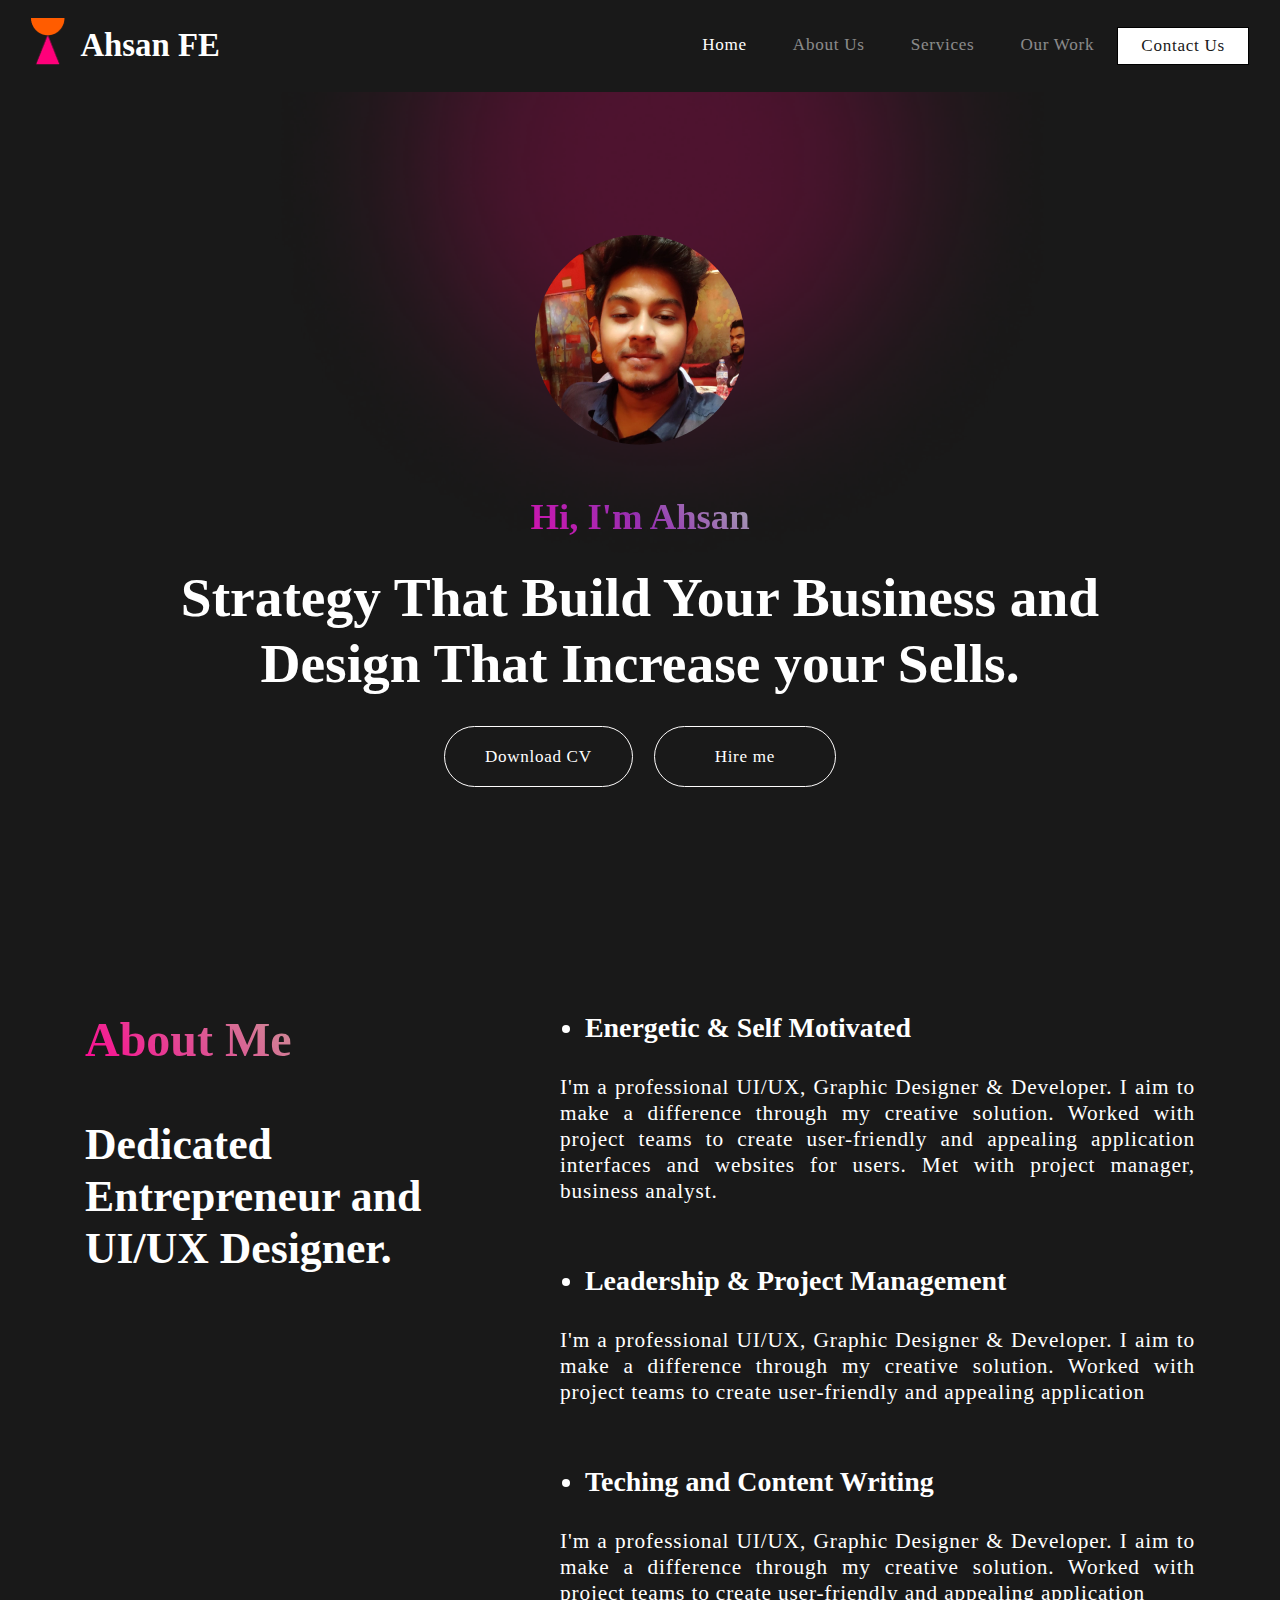
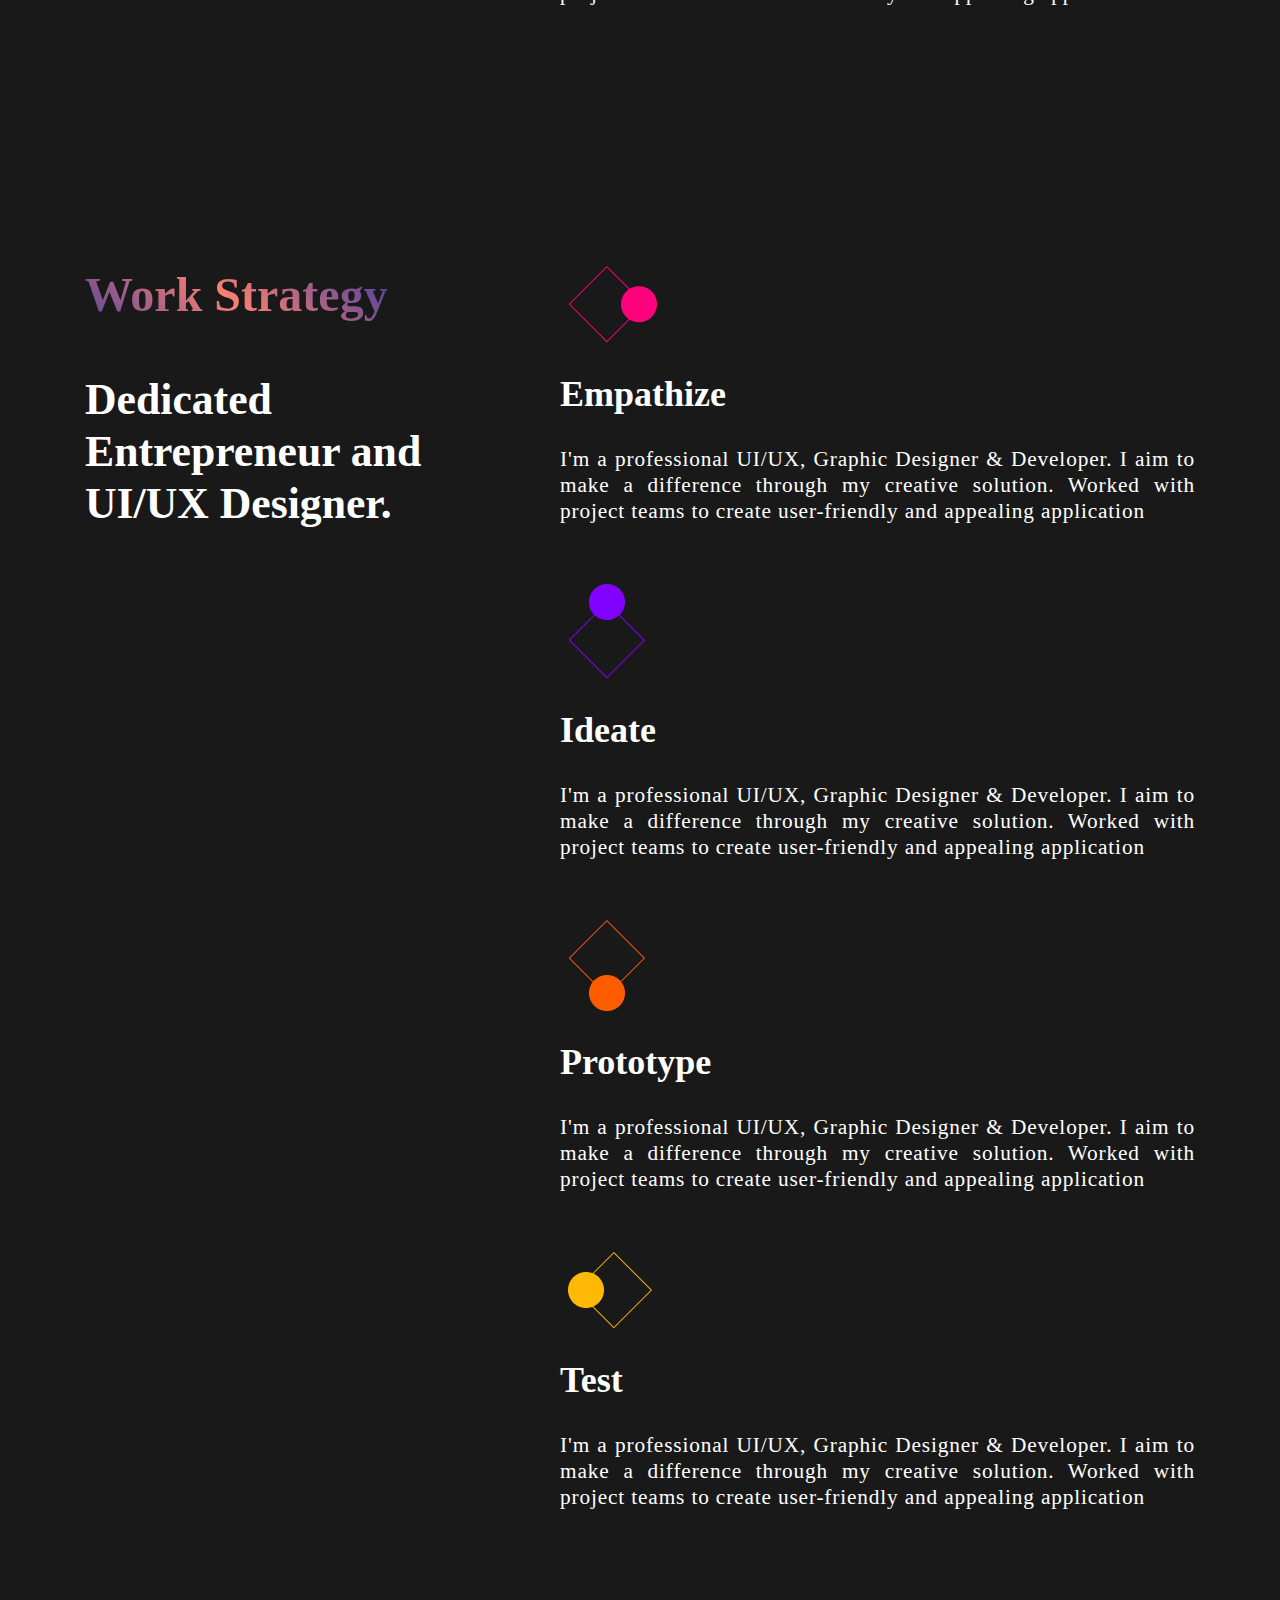
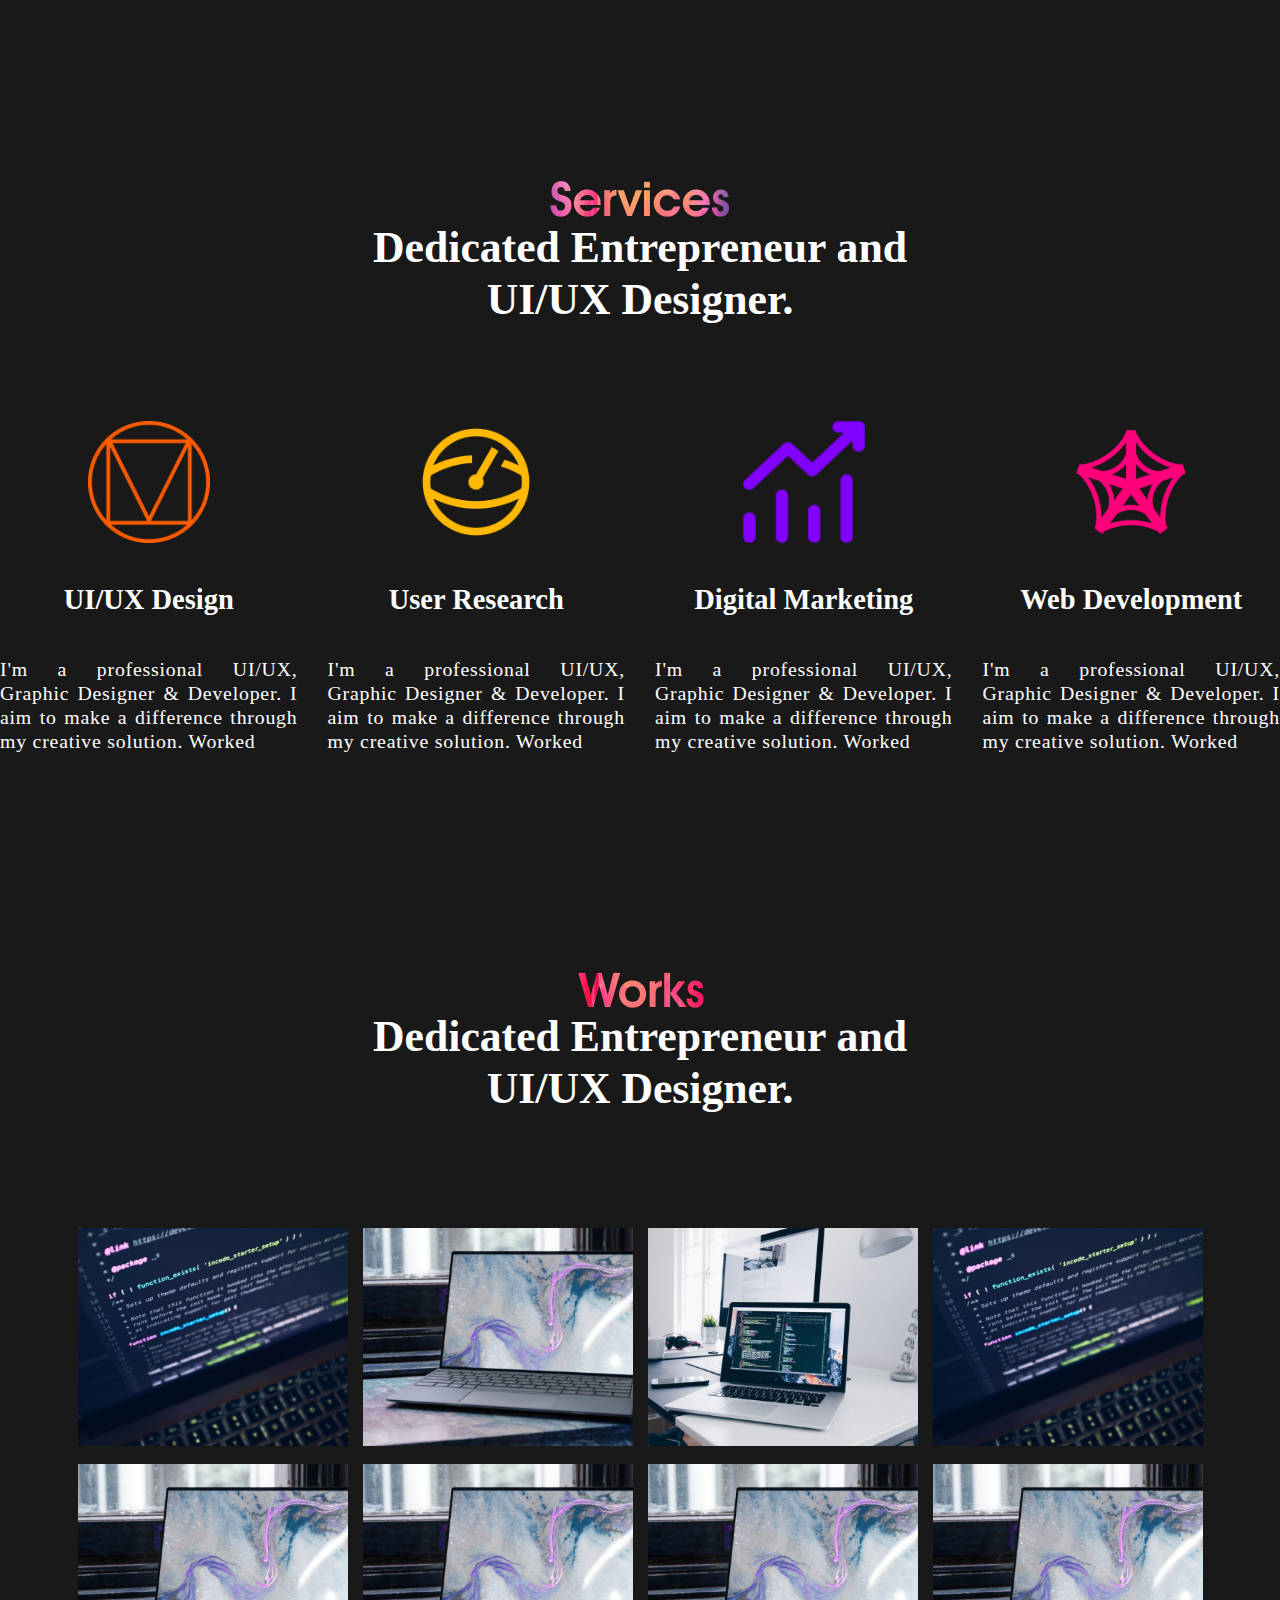
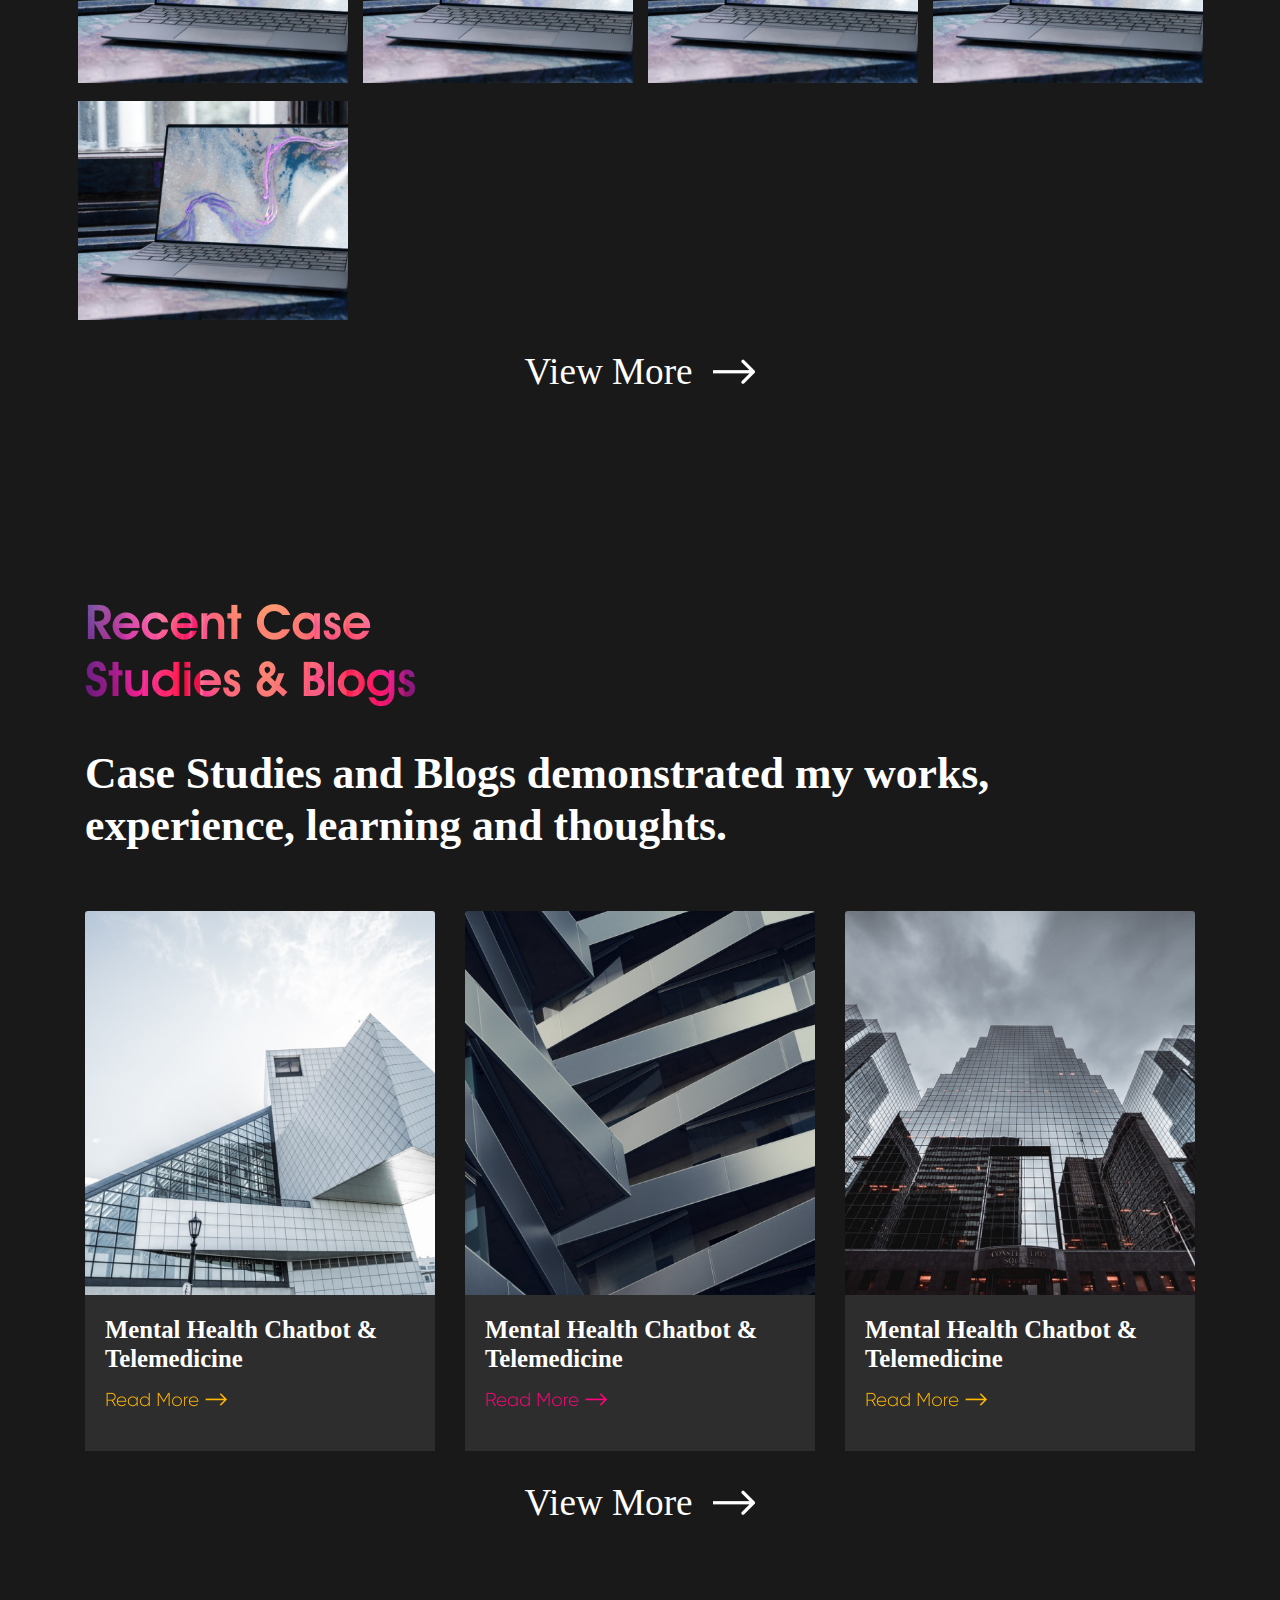
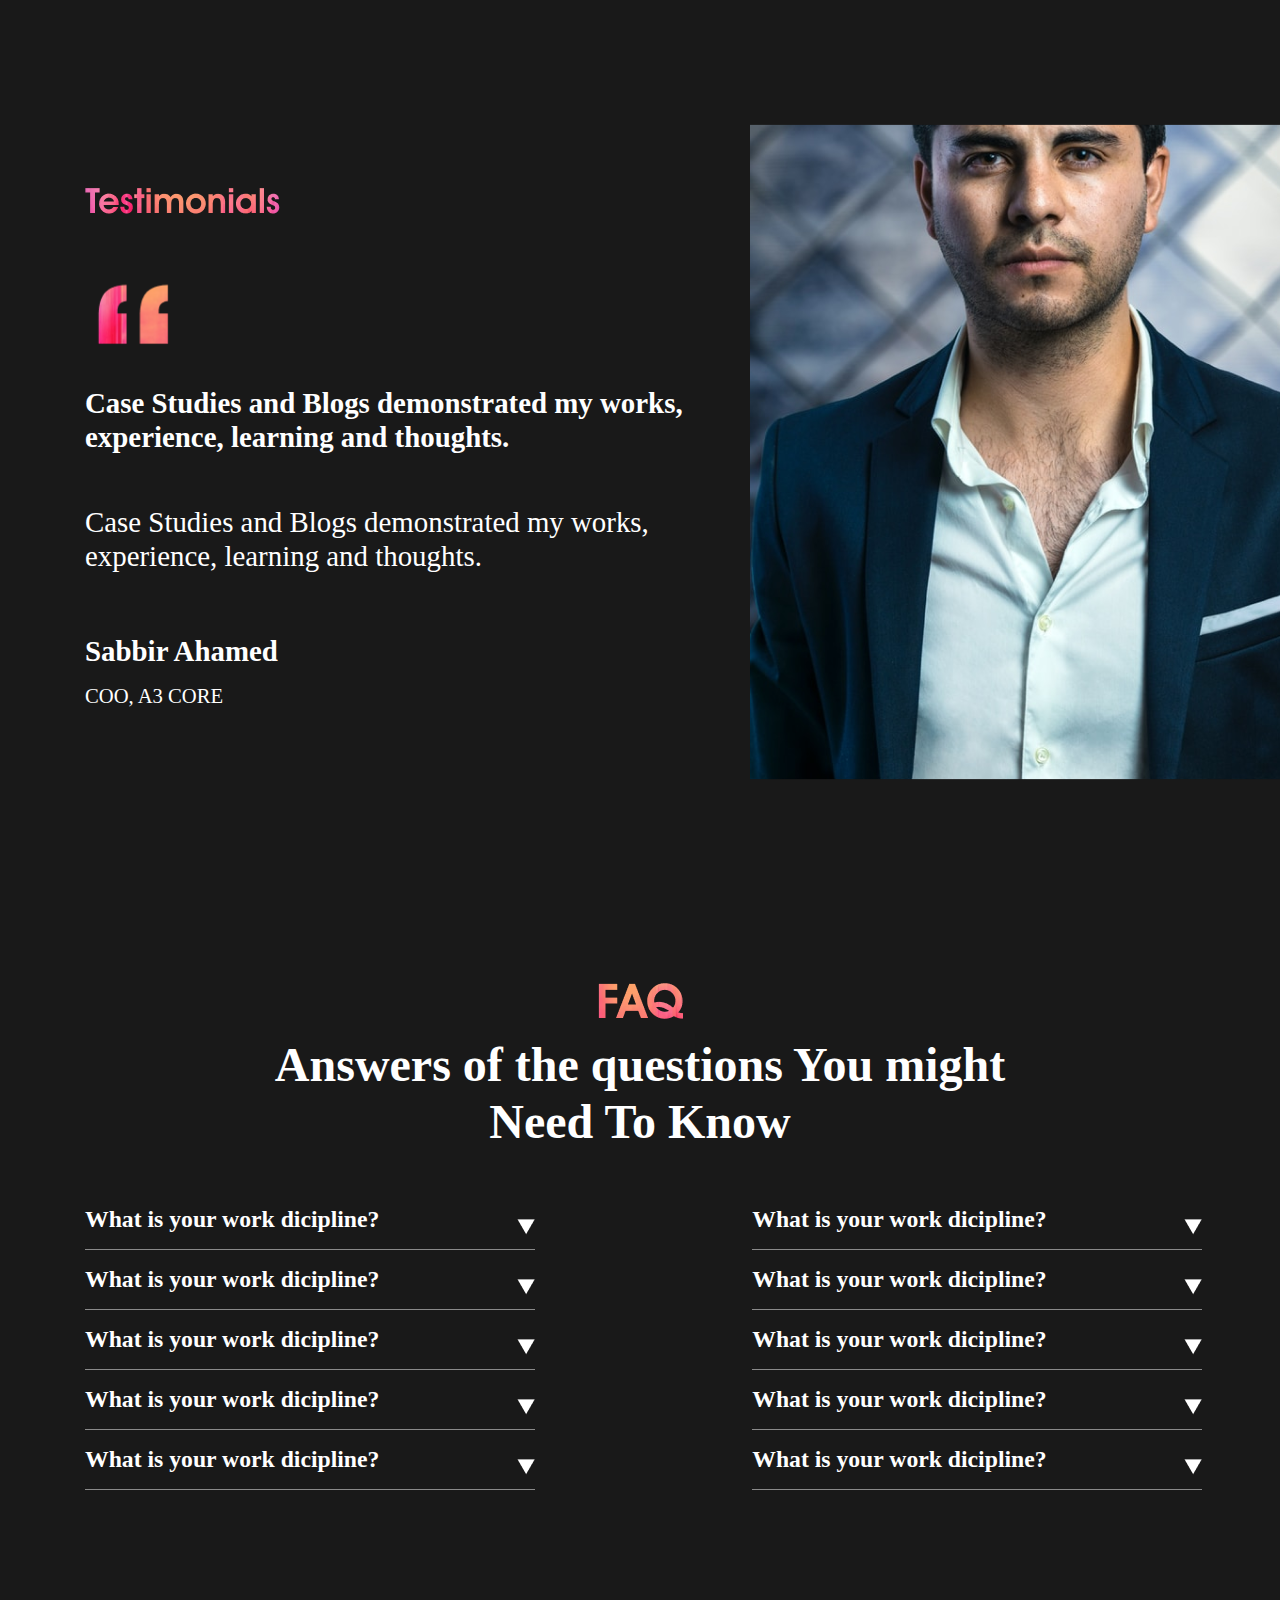
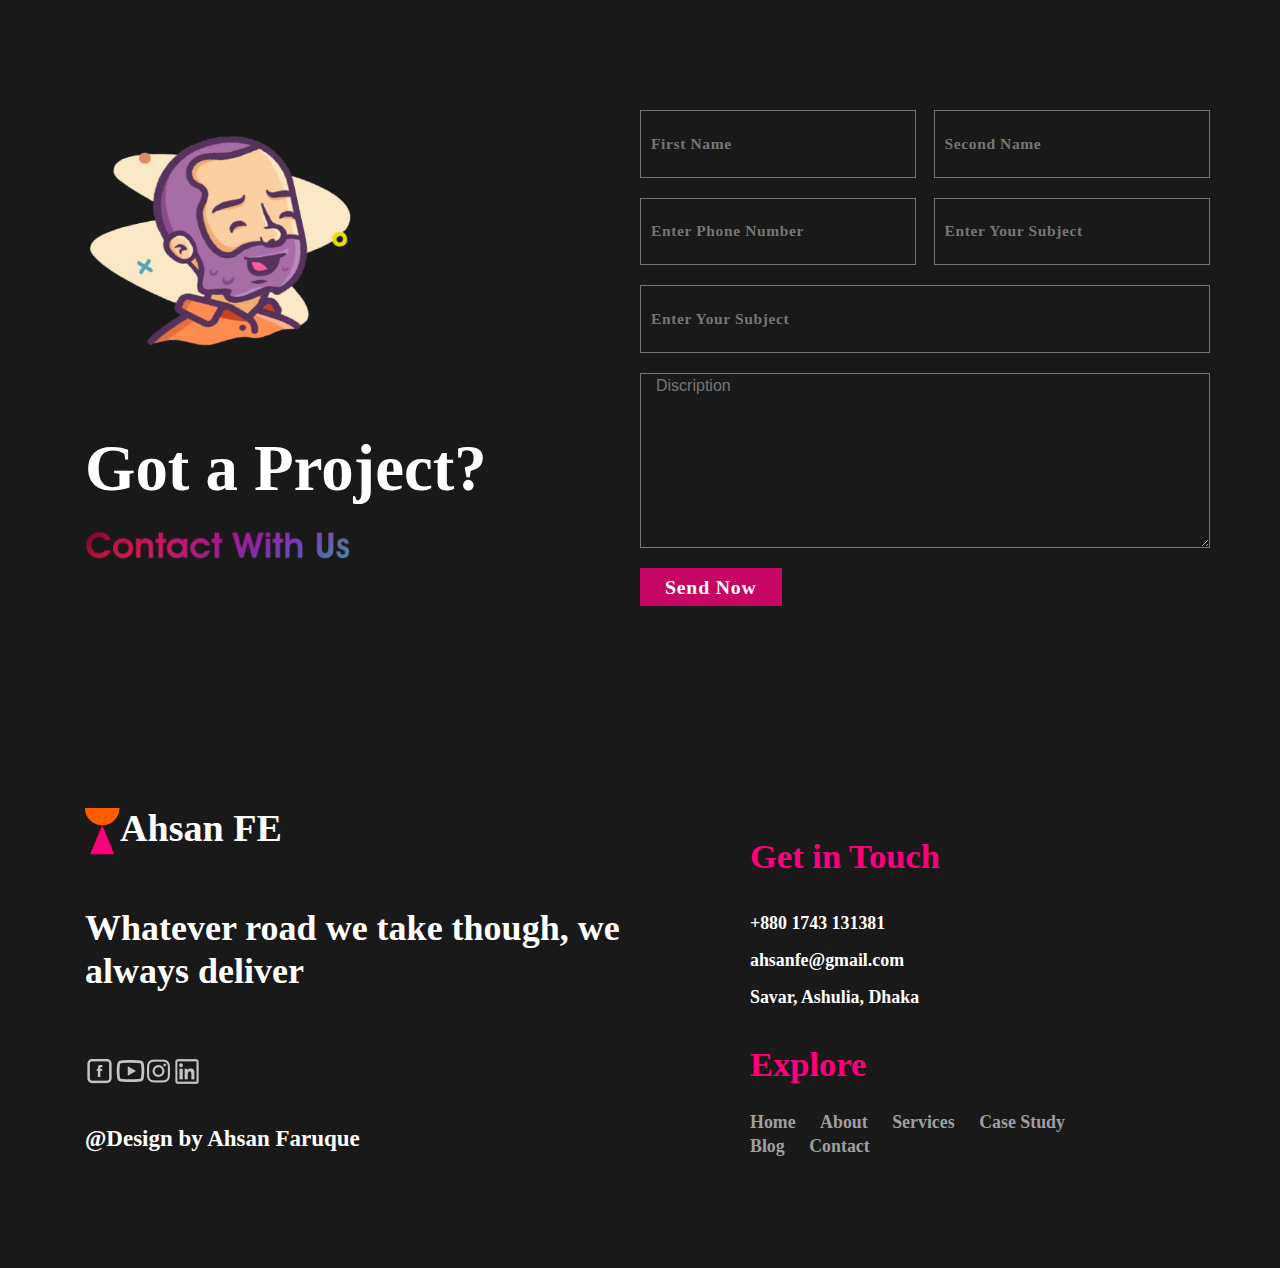
==== commit 820d8983: "add" ====
--- a/index.html
+++ b/index.html
@@ -334,7 +334,8 @@
             </div>
             <div class="faq-bottom">
               <div class="row">
-                <div class="col-md-5">
+                <div class="faq-bottom-left col-md-6">
+                <div class="col-md-10">
                   <div class="faq-ddown " data-toggle="collapse" data-target="#drop1">
                     <p class="faq-p1">What is your work dicipline?</p>
                     <img src="./img/faq-icon.png">
@@ -346,7 +347,7 @@
                     quis nostrud exercitation ullamco laboris nisi ut aliquip ex ea commodo consequat.
                   </div>
                 </div>
-                <div class="col-md-5">
+                <div class="col-md-10">
                   <div class="faq-ddown " data-toggle="collapse" data-target="#drop2">
                     <p class="faq-p1">What is your work dicipline?</p>
                     <img src="./img/faq-icon.png">
@@ -358,7 +359,7 @@
                     quis nostrud exercitation ullamco laboris nisi ut aliquip ex ea commodo consequat.
                   </div>
                 </div>
-                <div class="col-md-5">
+                <div class="col-md-10">
                   <div class="faq-ddown " data-toggle="collapse" data-target="#drop3">
                     <p class="faq-p1">What is your work dicipline?</p>
                     <img src="./img/faq-icon.png">
@@ -370,7 +371,7 @@
                     quis nostrud exercitation ullamco laboris nisi ut aliquip ex ea commodo consequat.
                   </div>
                 </div>
-                <div class="col-md-5">
+                <div class="col-md-10">
                   <div class="faq-ddown " data-toggle="collapse" data-target="#drop4">
                     <p class="faq-p1">What is your work dicipline?</p>
                     <img src="./img/faq-icon.png">
@@ -382,7 +383,7 @@
                     quis nostrud exercitation ullamco laboris nisi ut aliquip ex ea commodo consequat.
                   </div>
                 </div>
-                <div class="col-md-5">
+                <div class="col-md-10">
                   <div class="faq-ddown " data-toggle="collapse" data-target="#drop5">
                     <p class="faq-p1">What is your work dicipline?</p>
                     <img src="./img/faq-icon.png">
@@ -394,6 +395,69 @@
                     quis nostrud exercitation ullamco laboris nisi ut aliquip ex ea commodo consequat.
                   </div>
                 </div>
+              </div>
+              <div class="faq-bottom-right col-md-6">
+                <div class="col-md-10">
+                  <div class="faq-ddown " data-toggle="collapse" data-target="#drop8">
+                    <p class="faq-p1">What is your work dicipline?</p>
+                    <img src="./img/faq-icon.png">
+                 
+                  </div>
+                  <div id="drop8" class="collapse">
+                    Lorem ipsum dolor sit amet, consectetur adipisicing elit,
+                    sed do eiusmod tempor incididunt ut labore et dolore magna aliqua. Ut enim ad minim veniam,
+                    quis nostrud exercitation ullamco laboris nisi ut aliquip ex ea commodo consequat.
+                  </div>
+                </div>
+                <div class="col-md-10">
+                  <div class="faq-ddown " data-toggle="collapse" data-target="#drop9">
+                    <p class="faq-p1">What is your work dicipline?</p>
+                    <img src="./img/faq-icon.png">
+                 
+                  </div>
+                  <div id="drop9" class="collapse">
+                    Lorem ipsum dolor sit amet, consectetur adipisicing elit,
+                    sed do eiusmod tempor incididunt ut labore et dolore magna aliqua. Ut enim ad minim veniam,
+                    quis nostrud exercitation ullamco laboris nisi ut aliquip ex ea commodo consequat.
+                  </div>
+                </div>
+                <div class="col-md-10">
+                  <div class="faq-ddown " data-toggle="collapse" data-target="#drop10">
+                    <p class="faq-p1">What is your work dicipline?</p>
+                    <img src="./img/faq-icon.png">
+                 
+                  </div>
+                  <div id="drop10" class="collapse">
+                    Lorem ipsum dolor sit amet, consectetur adipisicing elit,
+                    sed do eiusmod tempor incididunt ut labore et dolore magna aliqua. Ut enim ad minim veniam,
+                    quis nostrud exercitation ullamco laboris nisi ut aliquip ex ea commodo consequat.
+                  </div>
+                </div>
+                <div class="col-md-10">
+                  <div class="faq-ddown " data-toggle="collapse" data-target="#drop11">
+                    <p class="faq-p1">What is your work dicipline?</p>
+                    <img src="./img/faq-icon.png">
+                 
+                  </div>
+                  <div id="drop11" class="collapse">
+                    Lorem ipsum dolor sit amet, consectetur adipisicing elit,
+                    sed do eiusmod tempor incididunt ut labore et dolore magna aliqua. Ut enim ad minim veniam,
+                    quis nostrud exercitation ullamco laboris nisi ut aliquip ex ea commodo consequat.
+                  </div>
+                </div>
+                <div class="col-md-10">
+                  <div class="faq-ddown " data-toggle="collapse" data-target="#drop12">
+                    <p class="faq-p1">What is your work dicipline?</p>
+                    <img src="./img/faq-icon.png">
+                 
+                  </div>
+                  <div id="drop12" class="collapse">
+                    Lorem ipsum dolor sit amet, consectetur adipisicing elit,
+                    sed do eiusmod tempor incididunt ut labore et dolore magna aliqua. Ut enim ad minim veniam,
+                    quis nostrud exercitation ullamco laboris nisi ut aliquip ex ea commodo consequat.
+                  </div>
+                </div>
+              </div>
               </div>
             </div>
           </div>
@@ -455,14 +519,14 @@
                 <p class="footer-right-p4">Savar, Ashulia, Dhaka</p>
                 <p class="footer-right-p5">Explore</p>
                 <div class="footer-link">
-                  <a href="#">Home</a>
-                  <a href="#">About</a>
-                  <a href="#">Services</a>
-                  <a href="#">Case Study</a>
+                  <a class="a1" href="#">Home</a>
+                  <a class="a2" href="#">About</a>
+                  <a class="a3" href="#">Services</a>
+                  <a class="a4" href="#">Case Study</a>
                   <br>
-                  <a href="#">Blog</a>
-                  <a href="#">Contact</a>
-                  <a href="#">Home</a>
+                  <a class="a5" href="#">Blog</a>
+                  <a class="a6" href="#">Contact</a>
+              
                 </div>
               </div>
             </div>
--- a/css/style.css
+++ b/css/style.css
@@ -564,6 +564,9 @@
     justify-content: center;
     flex-direction: column;
 }
+.faq-top img{
+    margin-bottom: 15px;
+}
 .faq-top-p{
     font-family: AvantGarde Bk BT;
     font-style: normal;
@@ -572,10 +575,14 @@
     line-height: 57px;
     text-align: center;
     color: #FFFFFF;
+    margin-bottom: 40px;
+    width: 75%;
 }
 .faq-ddown{
     display: flex;
     align-items: center;
+    /* border-bottom: 1px solid aliceblue; */
+    margin-top: 15px;
 }
 .faq-ddown img{
     margin-left: auto;
@@ -584,7 +591,22 @@
     /* border-bottom: 0.987461px solid #8A8A8A; */
     
 }
-
+.faq-bottom-left .col-md-10{
+    padding: 0 !important;
+    border-bottom: 1px solid #8A8A8A;
+}
+.collapse.show {
+    display: block;
+    padding: 5px 0px 22px 0px;
+}
+.faq-bottom-right .col-md-10{
+    padding: 0 !important;
+    border-bottom: 1px solid #8A8A8A;
+}
+.faq-bottom-right .col-md-10 .col-md-6{
+    padding-right: 0px;
+    padding-left: 0px;
+}
 .faq-bottom .faq-p1{
 
     font-family: AvantGarde Bk BT;
@@ -607,6 +629,9 @@
     letter-spacing: 0.04em;
 
     color: #BDBDBD;
+}
+.faq-bottom-right .col-md-10{
+    margin-left: 18%;
 }
  /* contact css start  */
 
@@ -619,6 +644,7 @@
      flex-direction: column;
      justify-content: center;
  }
+
  .contact-left-img1{
     height: 220px;
     margin-bottom: 80px;
@@ -741,7 +767,7 @@
     font-size: 36px;
     line-height: 43px;
     color: #FFFFFF;
-    margin-top: 35px;
+    margin-top: 40px;
 }
 .footer-left-credit{
     font-family: AvantGarde Bk BT;
@@ -765,11 +791,12 @@
     font-size: 34.5311px;
     line-height: 41px;
     color: #FF007A;
+    margin-top: 30px;
 }
 
 
 .footer-right-p2{
-    margin-top: 35px;
+    margin-top: 20px;
     font-family: AvantGarde Bk BT;
     font-style: normal;
     font-weight: 600;
@@ -801,12 +828,12 @@
     font-size: 34.5311px;
     line-height: 41px;
     color: #FF007A;
-    margin-top: 35px;
+    margin-top:20px;
 }
 
 .footer-link{
-    margin-top: 20px;
-    word-spacing: 20px;
+    margin-top: 10px;
+    /* word-spacing: 20px; */
 }
 
 .footer-link a{
@@ -816,5 +843,22 @@
     font-size: 17.8698px;
     line-height: 21px;
     color: #9F9F9F;
-}
+    text-decoration: none !important;
+}
+.footer-link a:hover{
+    color: white !important;
+}
+.footer-link .a2{
+    margin-left: 20px;
+}
+.footer-link .a3{
+    margin-left: 20px;
+}
+.footer-link .a4{
+    margin-left: 20px;
+}
+.footer-link .a6{
+    margin-left: 20px;
+}
+
  /* footer css end  */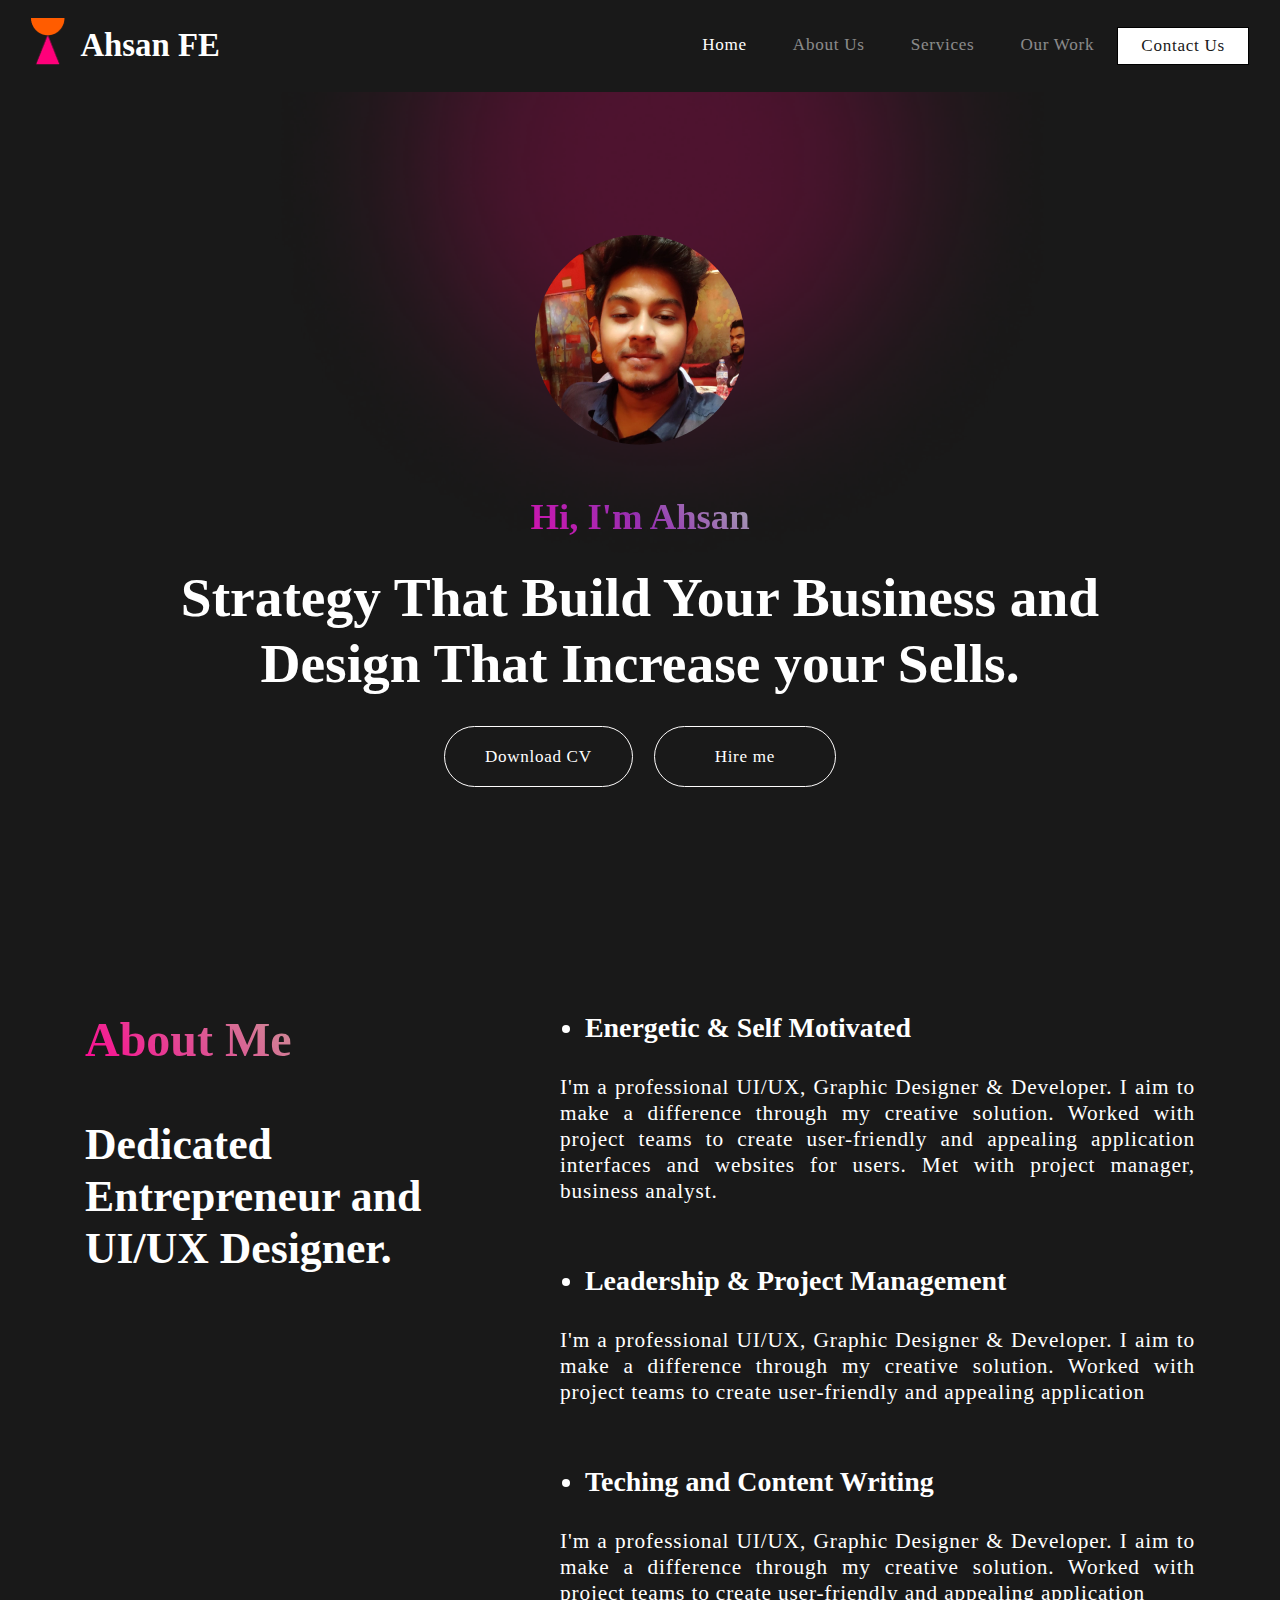
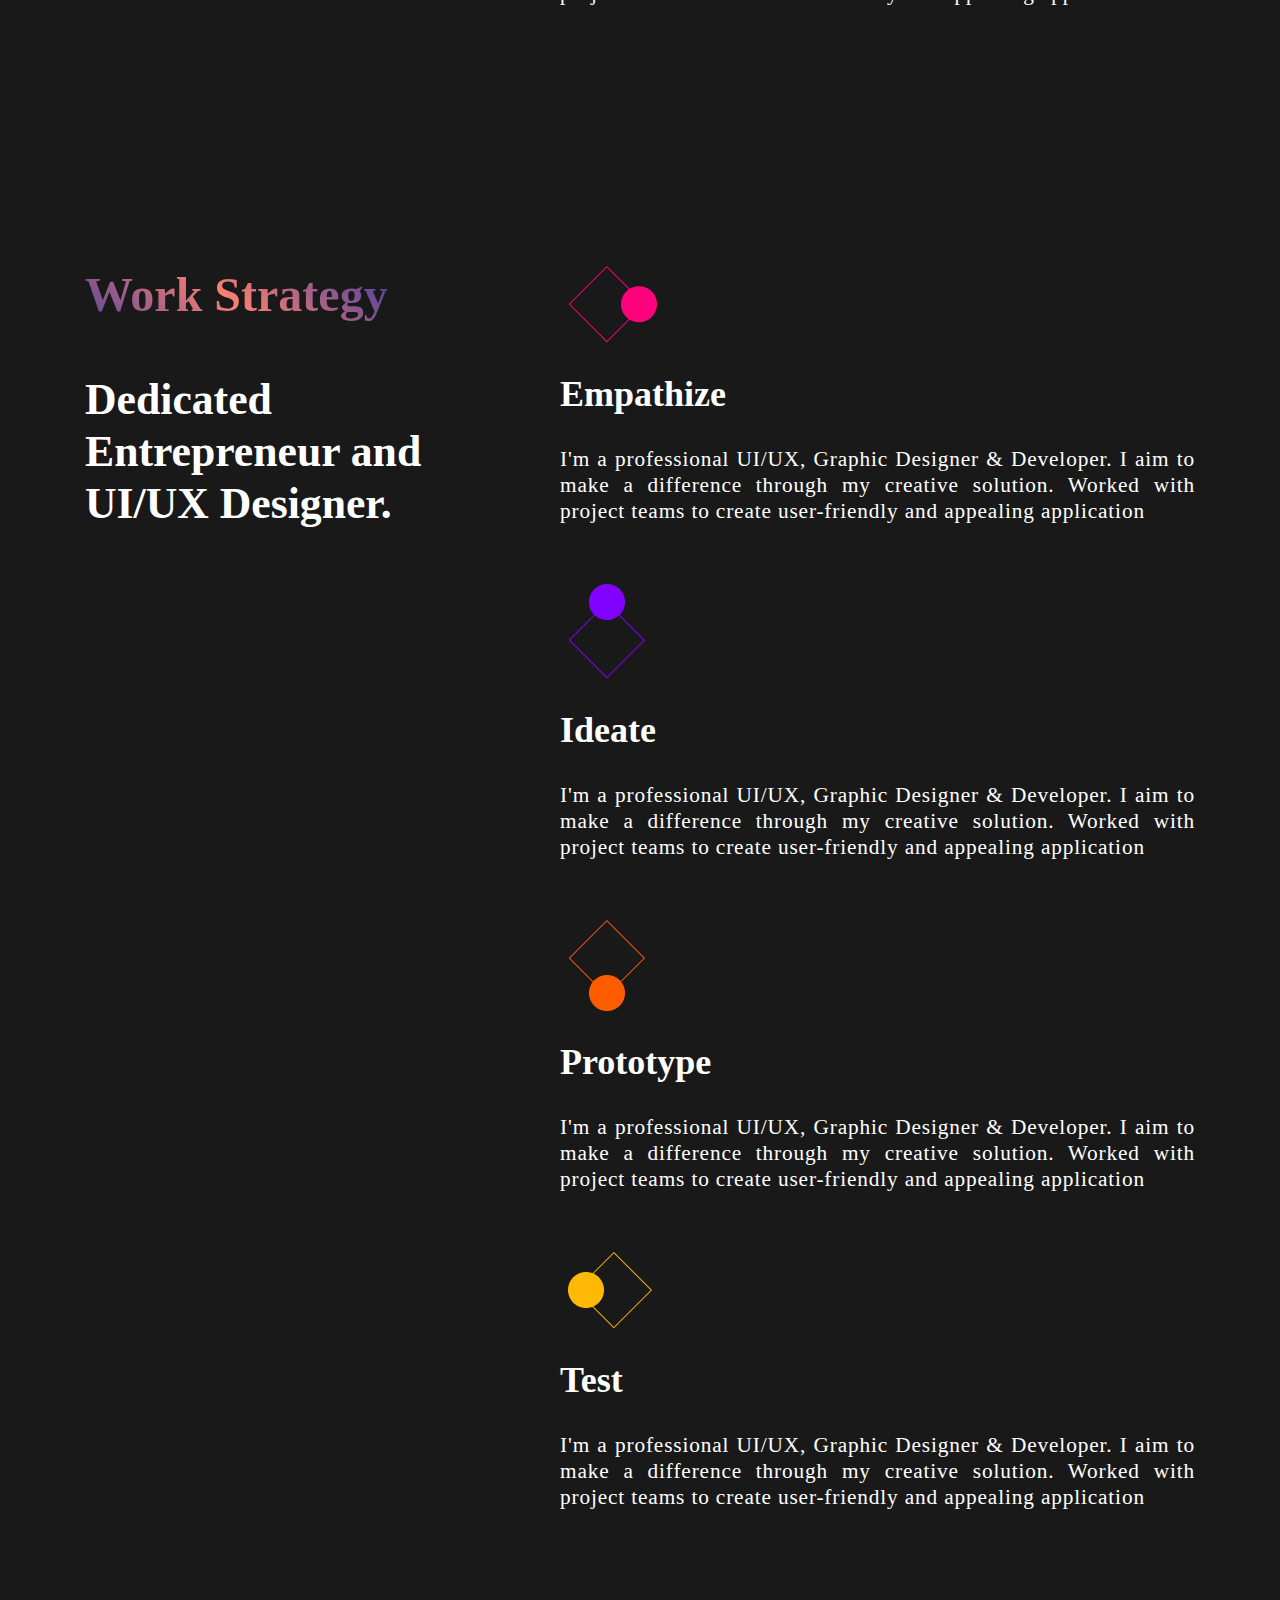
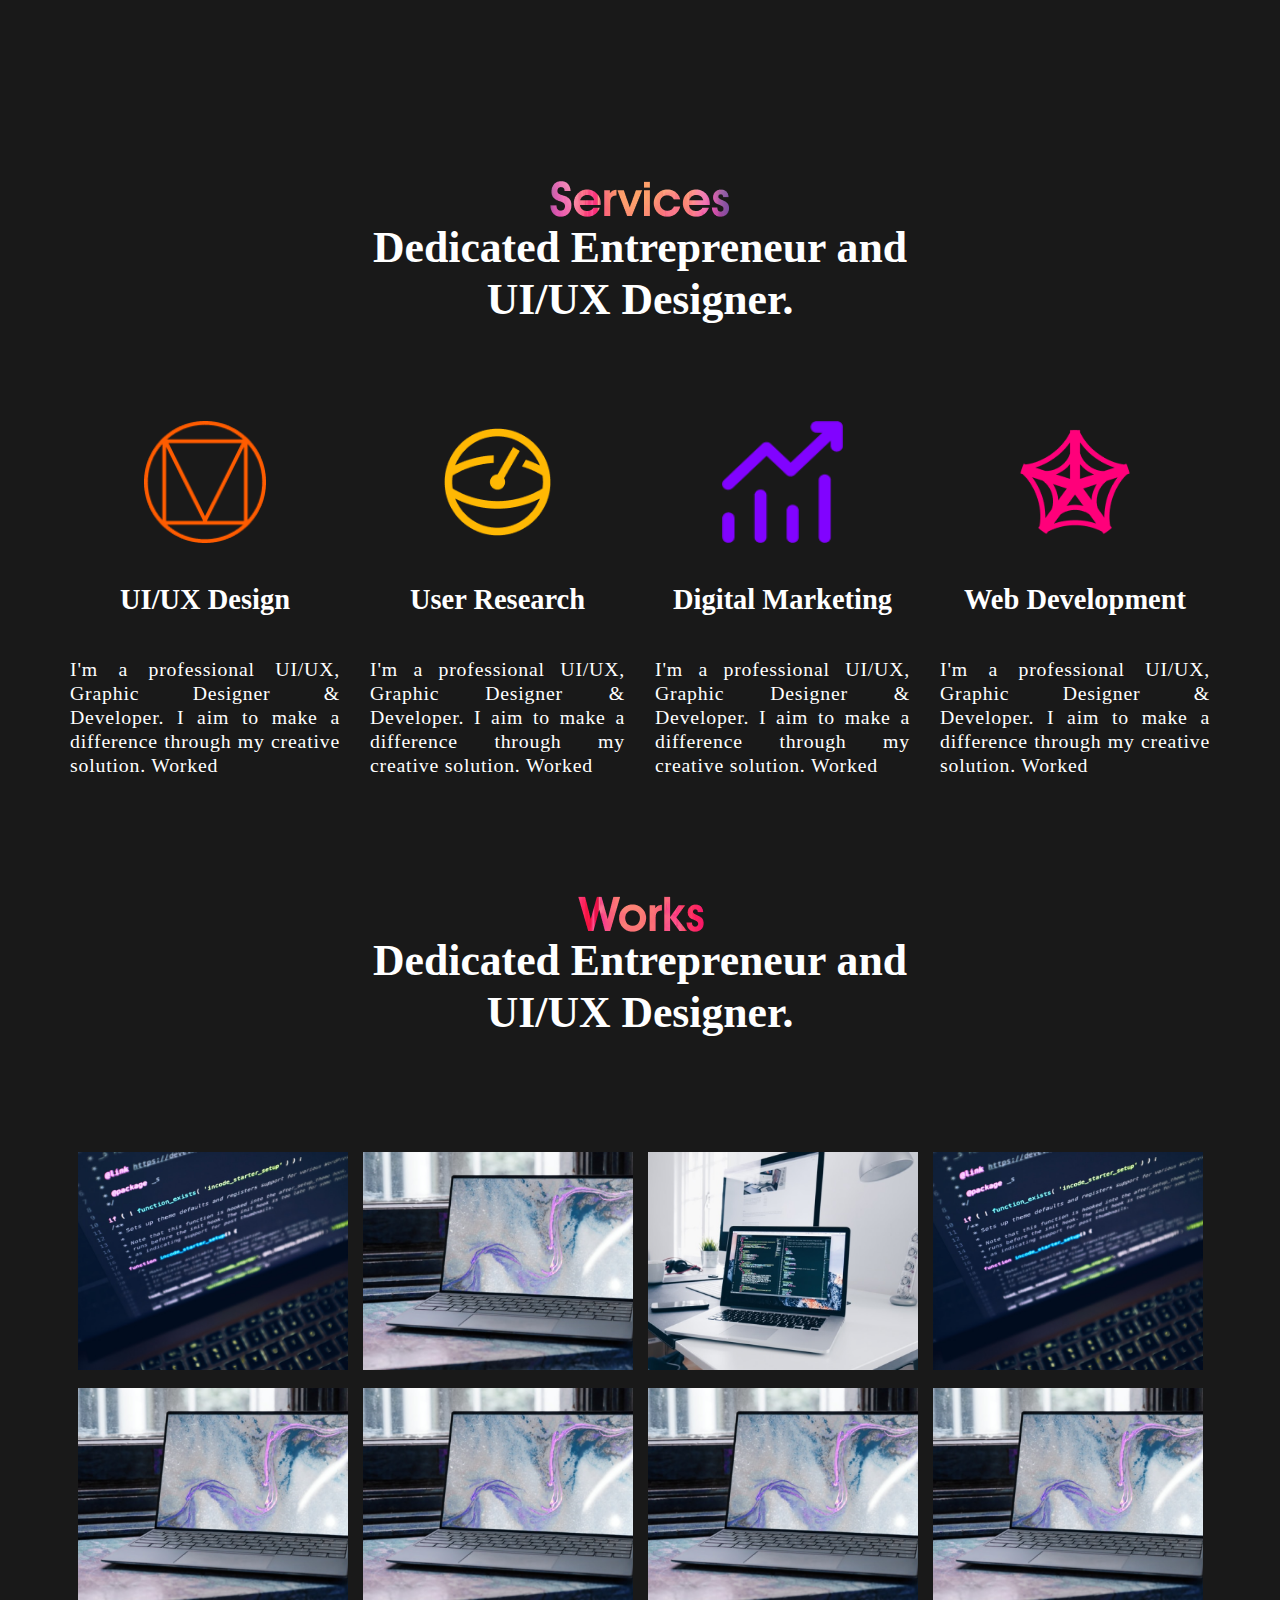
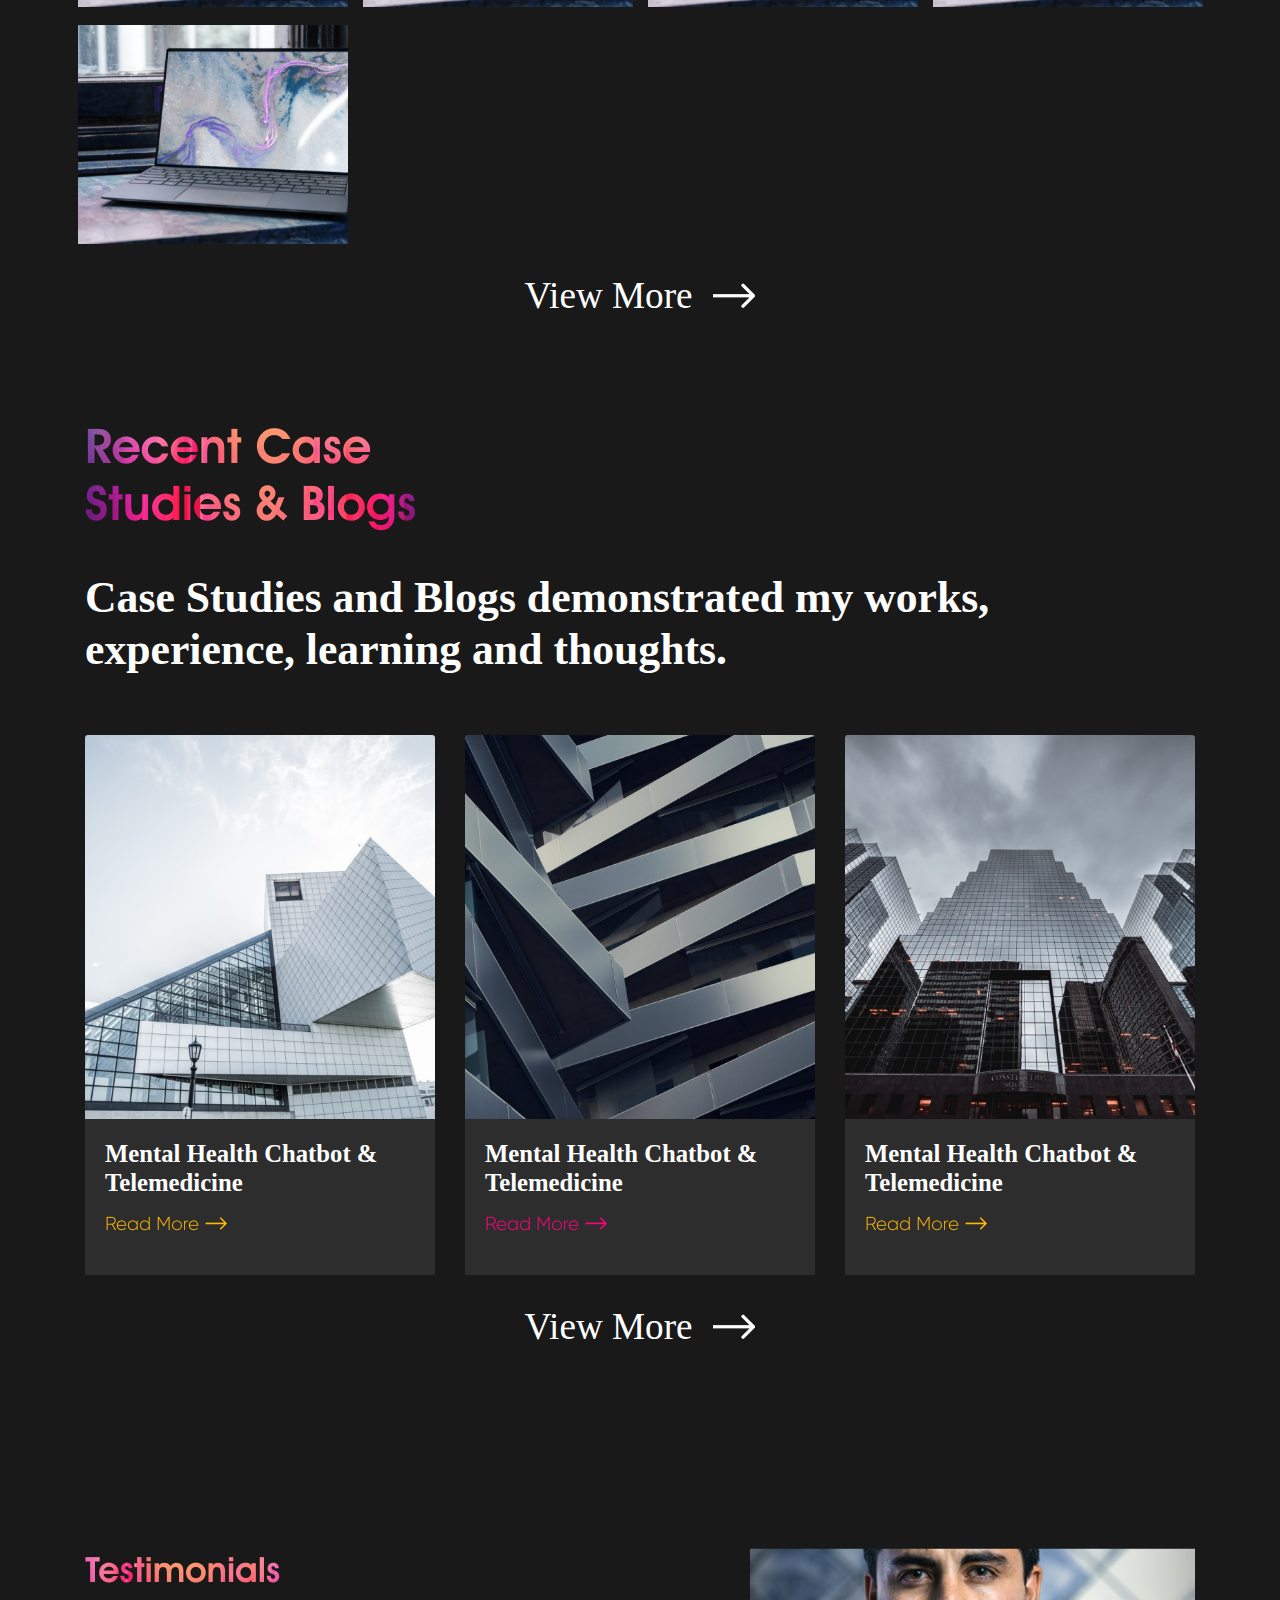
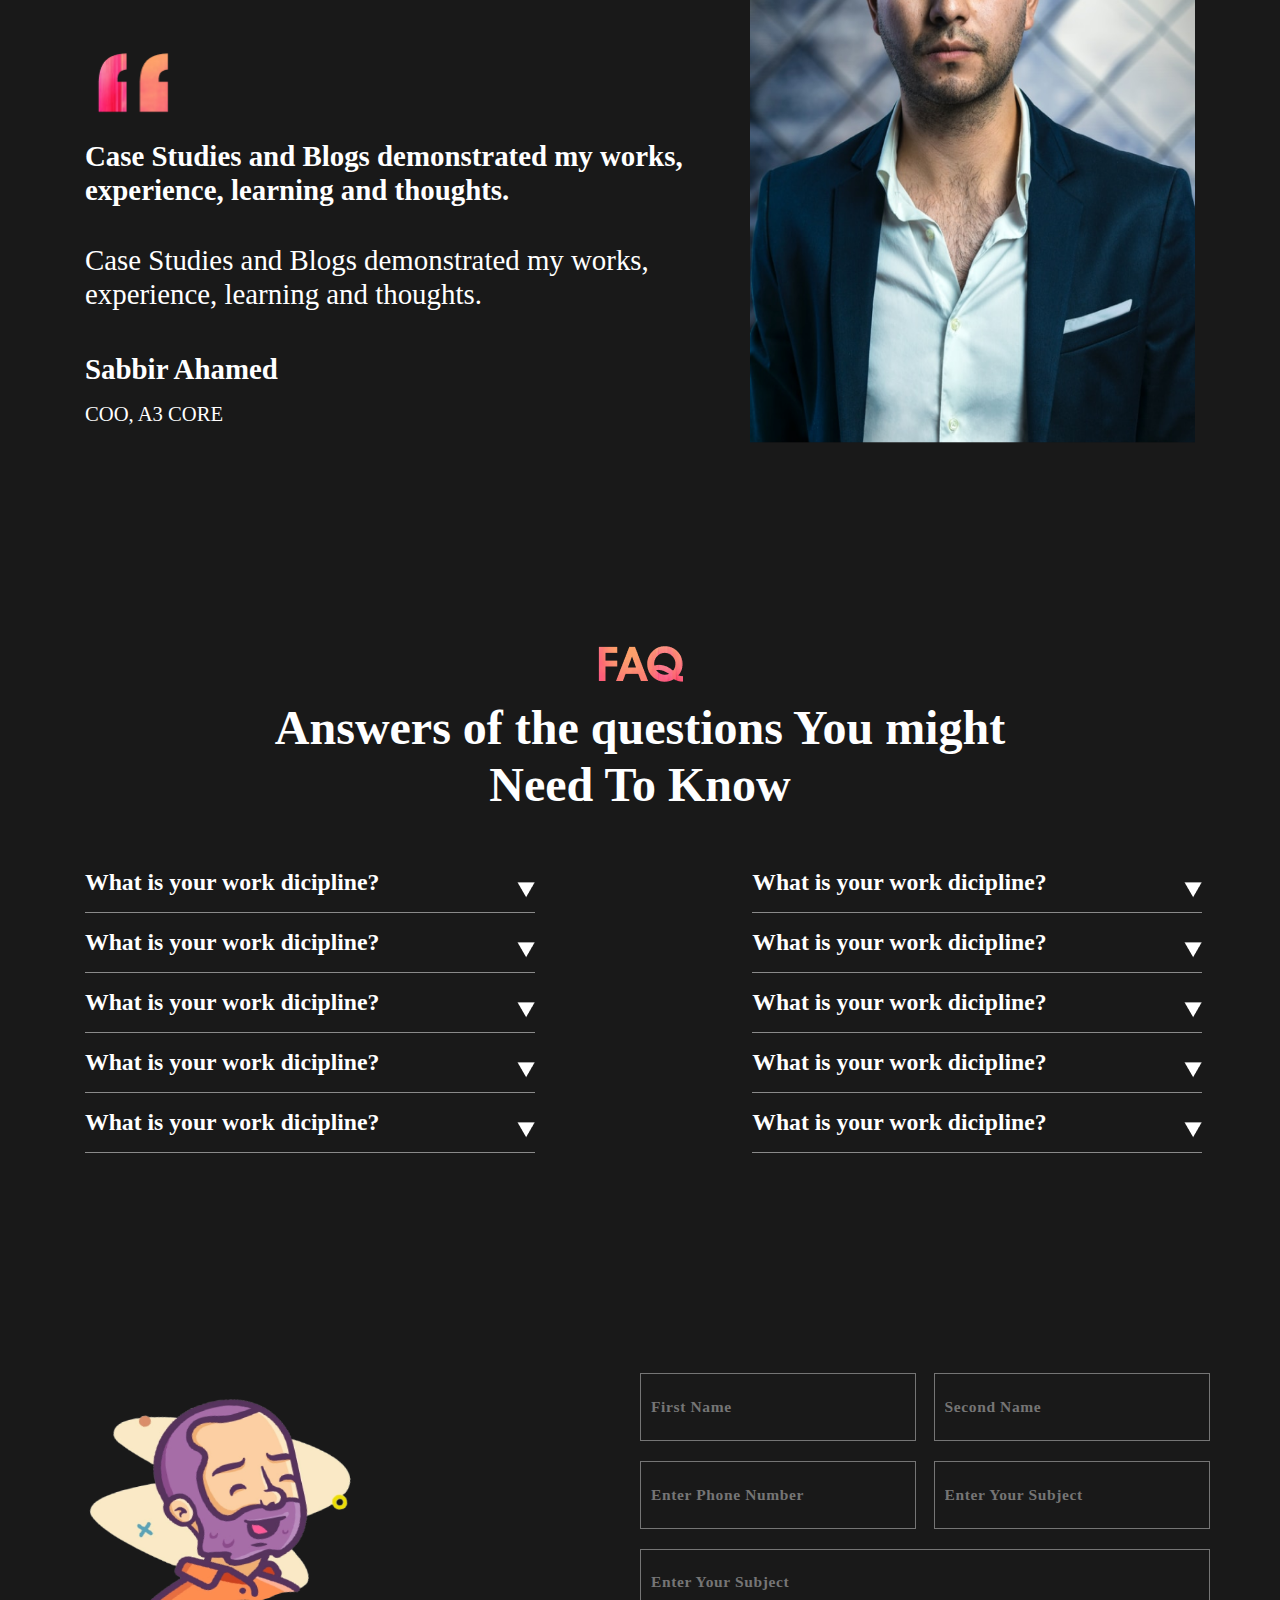
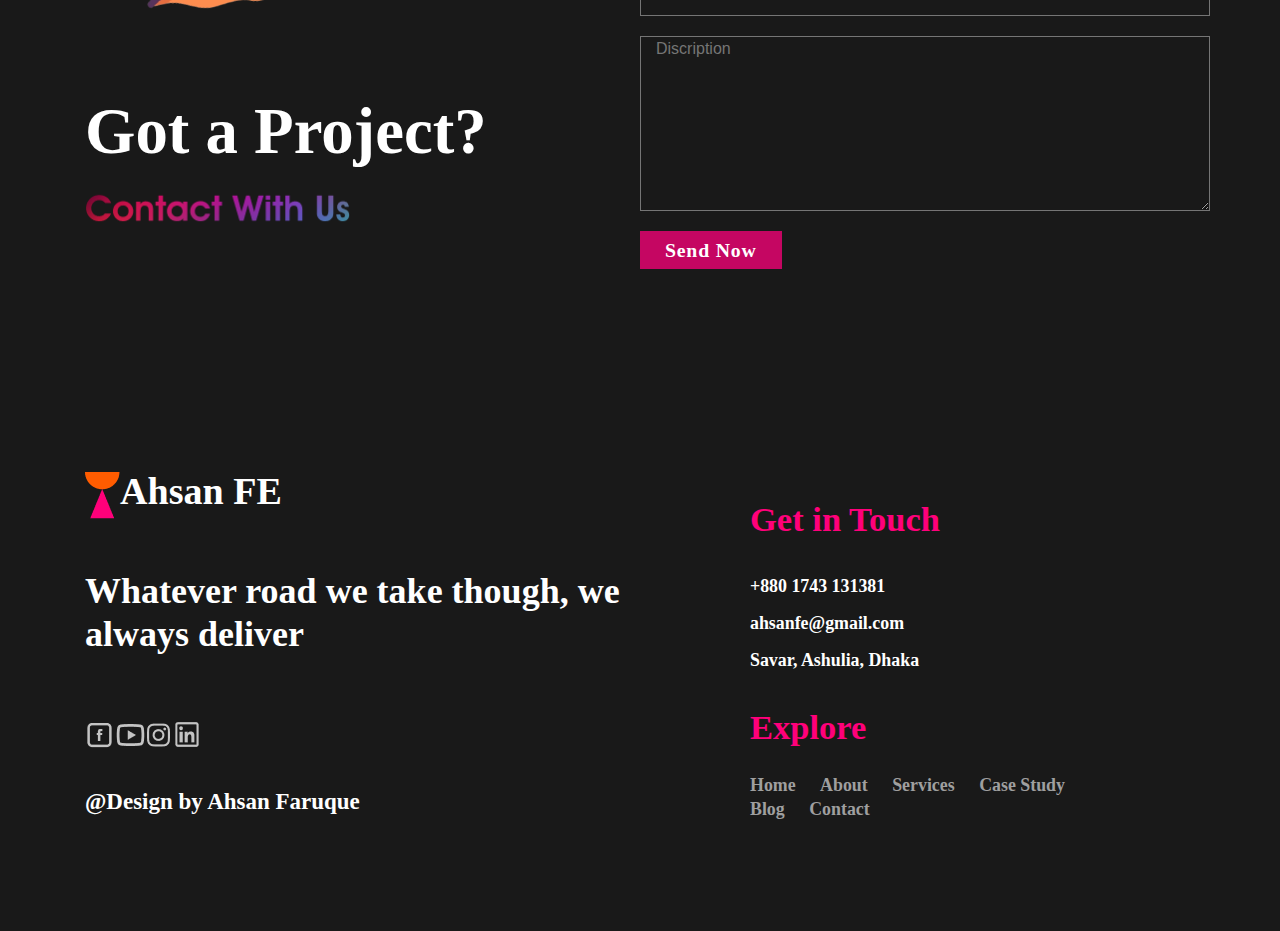
==== commit c3f403a2: "add" ====
--- a/index.html
+++ b/index.html
@@ -148,14 +148,14 @@
         <!-- services start  -->
 
         <section class="services">
-          <div class="services-main container-lg">
+          <div class="service-main container">
             <div class="service-top-div">
               <img src="./img/services.png">
             <p class="services-top-p">Dedicated Entrepreneur and UI/UX Designer.</p>
             </div>
             <div class="service-bottom-div">
               <div class="row">
-                <div class="service-bottom-card col-md-3">
+                <div class="service-bottom-card col-md-3 res-service-card">
                   <div class="service-card">
                     <img src="./img/service-card-img1.png">
                     <p class="service-card-p1">UI/UX Design</p>
@@ -182,7 +182,7 @@
                   </div>
                 </div>
 
-                <div class="service-bottom-card col-md-3">
+                <div class="service-bottom-card col-md-3 res-service-card1">
                   <div class="service-card">
                     <img src="./img/service-card-img4.png">
                     <p class="service-card-p1">Web Development</p>
@@ -314,7 +314,7 @@
                 <p class="testimonials-name">Sabbir Ahamed</p>
                 <p class="testimonials-position">COO, A3 CORE</p>
               </div>
-              <div class="col-md-5 testimonials-rignt">
+              <div class="col-md-5 testimonials-right">
                 <img src="./img/testimonials.person.png">
               </div>
             </div>
--- a/css/style.css
+++ b/css/style.css
@@ -285,6 +285,9 @@
     padding: 100px 0px;
 }
 
+.service-main{
+    /* padding: 0px 150px !important; */
+}
 .service-top-div{
     display: flex;
     justify-content: center;
@@ -327,6 +330,8 @@
     text-align: center;
     color: #FFFFFF;
     margin: 40px 0px;
+    padding: 0px 5px;
+
 }
 .service-card .service-card-p2{
     font-family: AvantGarde Bk BT;
@@ -338,6 +343,15 @@
     letter-spacing: 0.04em;
     color: #FFFFFF;
     text-align: justify;
+    padding: 0px 0px;
+
+}
+.res-service-card{
+    padding-right: 15px;
+    padding-left: 0px !important;
+}
+.res-service-card1{
+    padding-right: 0px !important;
 }
 /* services css end  */
 
@@ -345,7 +359,7 @@
 
 .works{
     background-color: #191919;
-    padding: 100px 0px;
+    
 }
 
 .works-top-div{
@@ -513,7 +527,7 @@
     font-size: 28.8943px;
     line-height: 34px;
     color: #FFFFFF;
-    margin-top: 35px;
+    margin-top: 20px;
 }
 
 .testimonials-p2{
@@ -522,7 +536,7 @@
     font-size: 28.8943px;
     line-height: 34px;
     color: #FFFFFF;
-    margin-top: 35px;
+    margin-top: 20px;
 }
 
 .testimonials-name{
@@ -532,7 +546,7 @@
     font-size: 28.8943px;
     line-height: 34px;
     color: #FFFFFF;
-    margin-top: 45px;
+    margin-top: 25px;
 }
 
 .testimonials-position{
@@ -544,8 +558,13 @@
 
     color: #FFFFFF;
 }
-
-
+.testimonials-right{
+    display: flex;
+}
+
+.testimonials-right img{
+    width: 100%;
+}
  /* testimonials css end    */
 
 
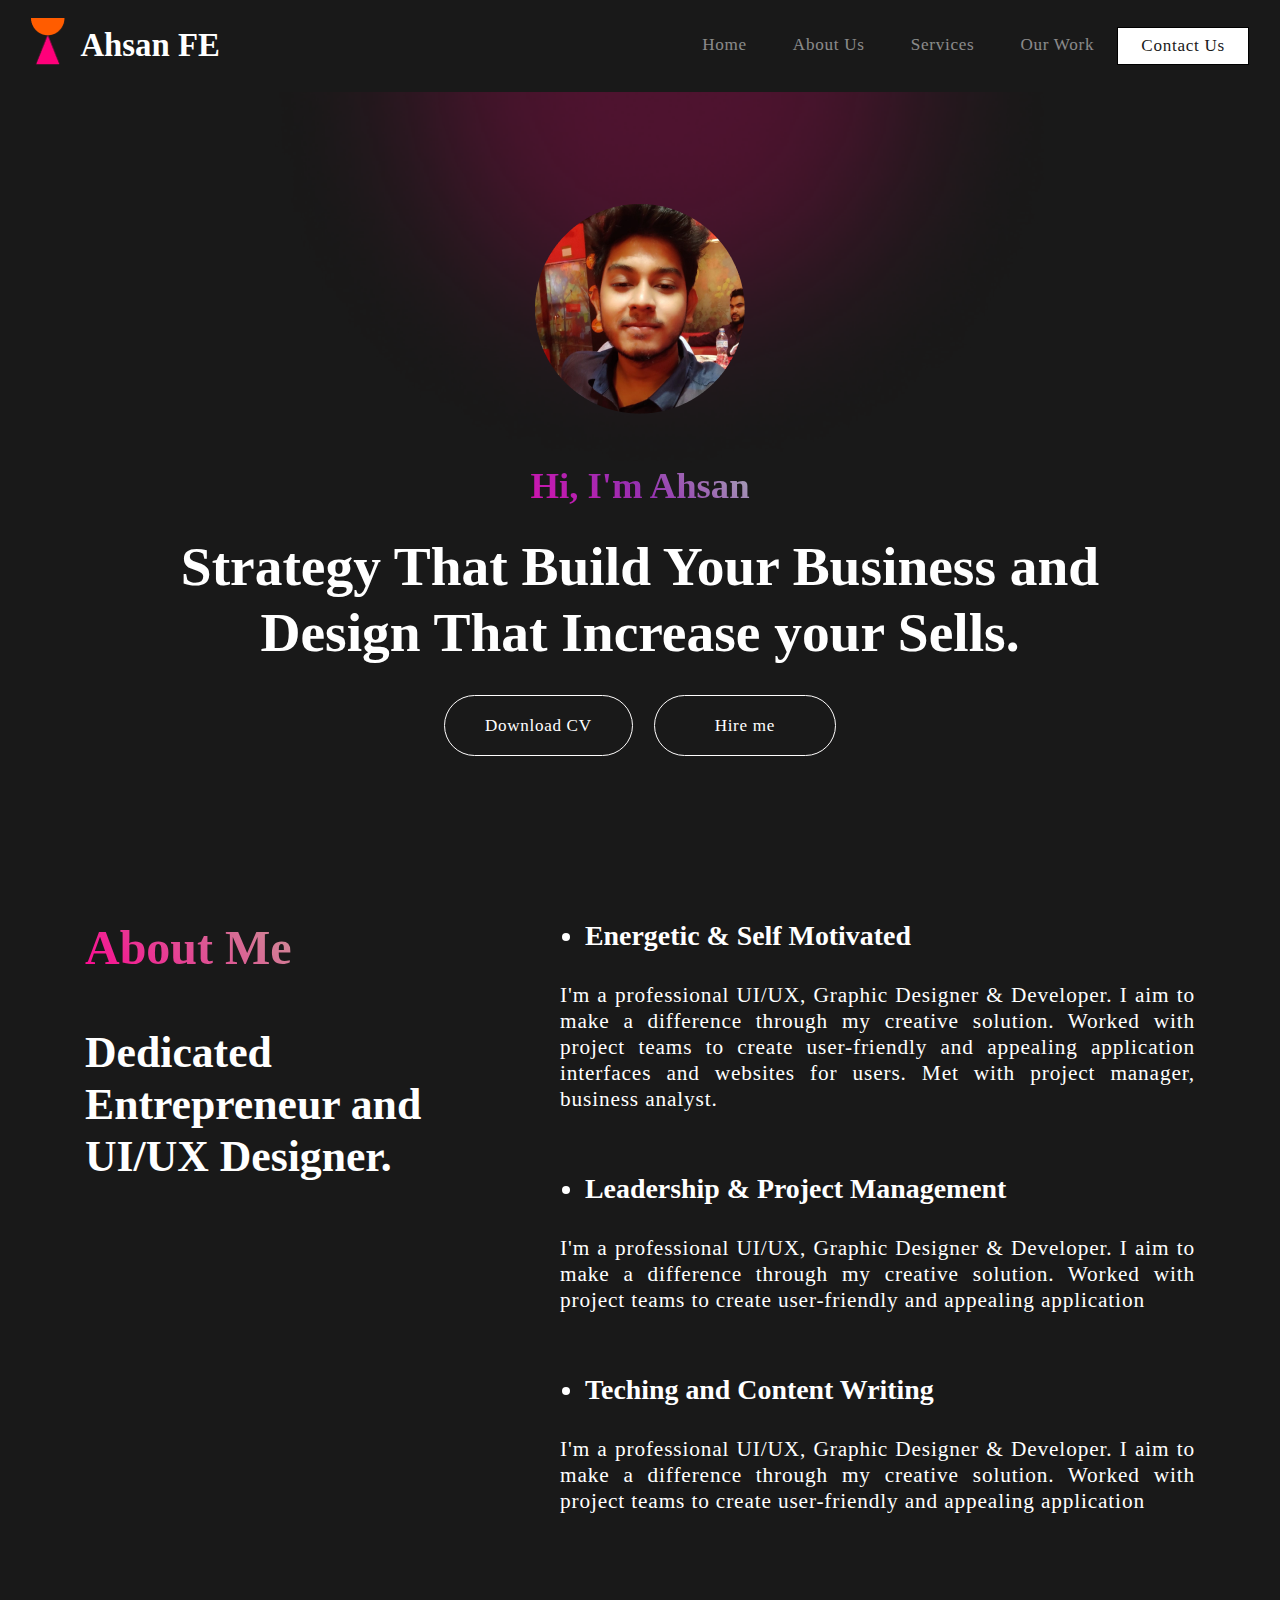
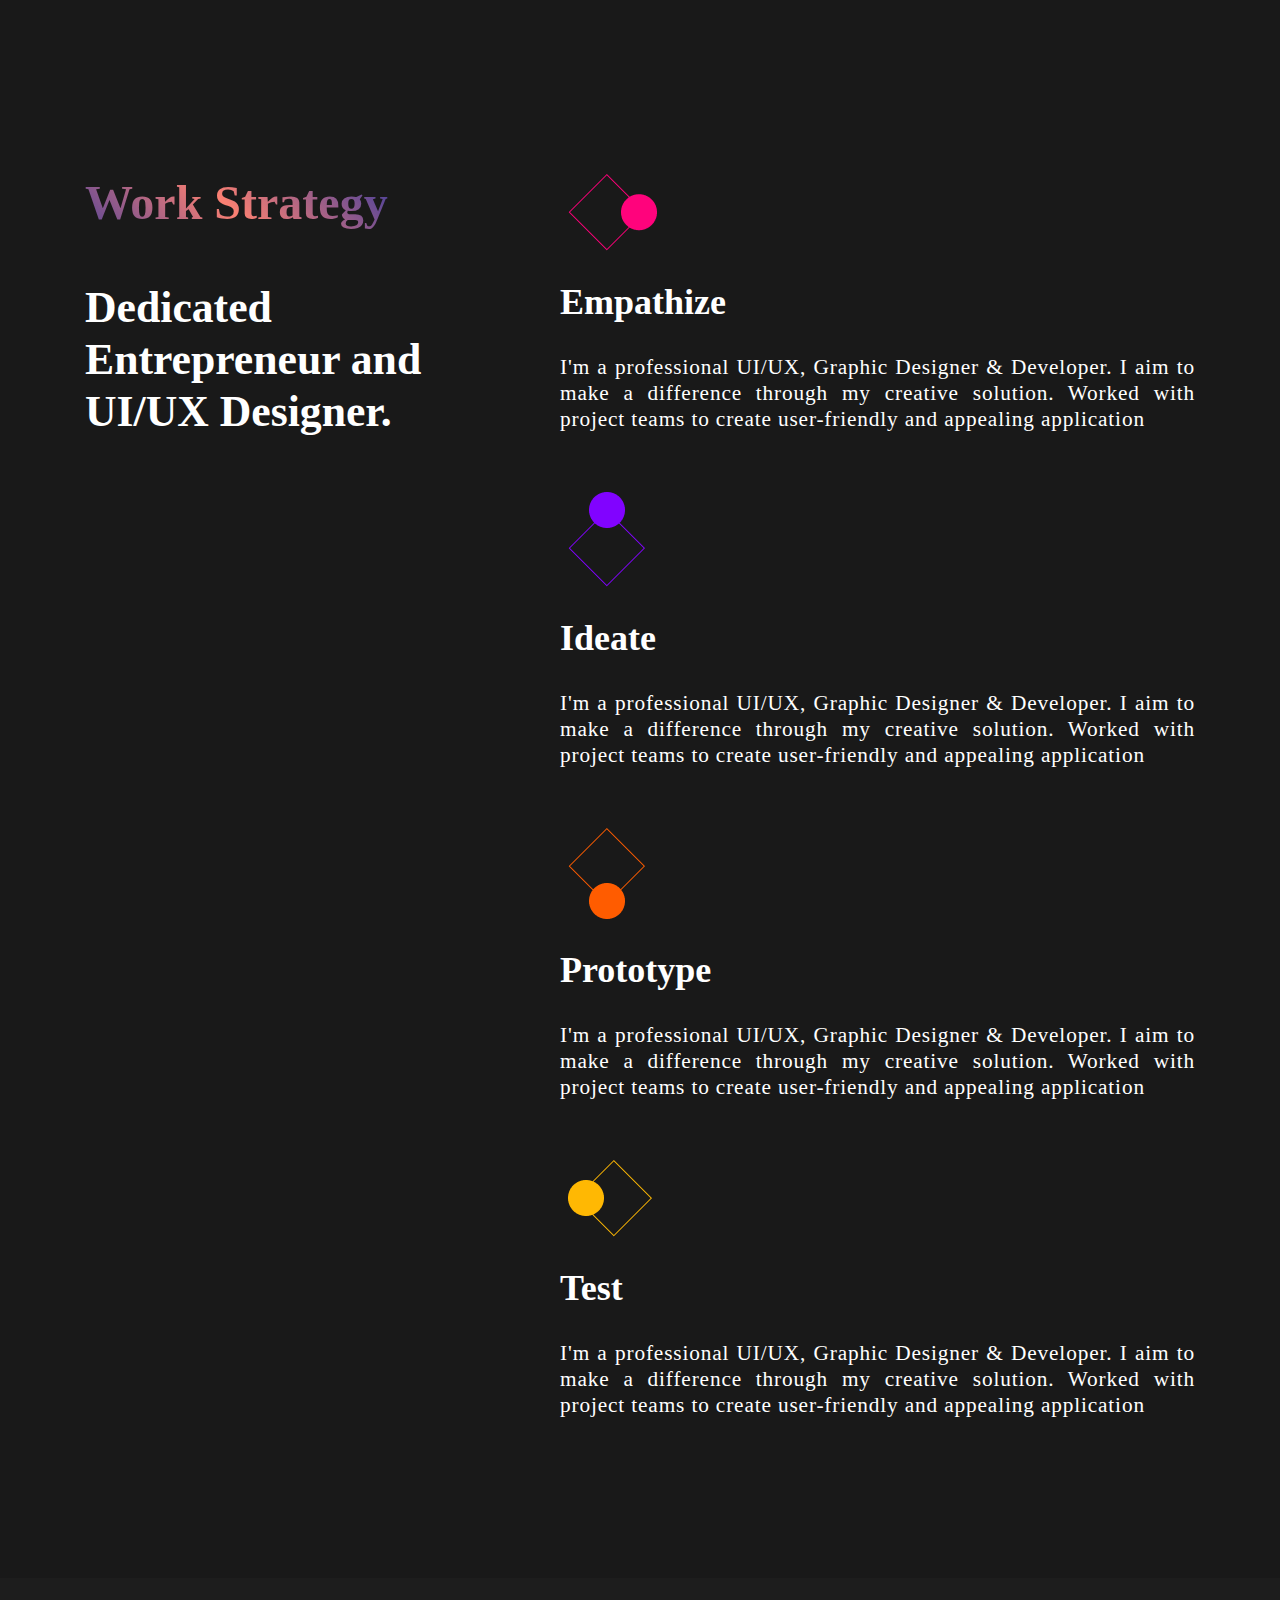
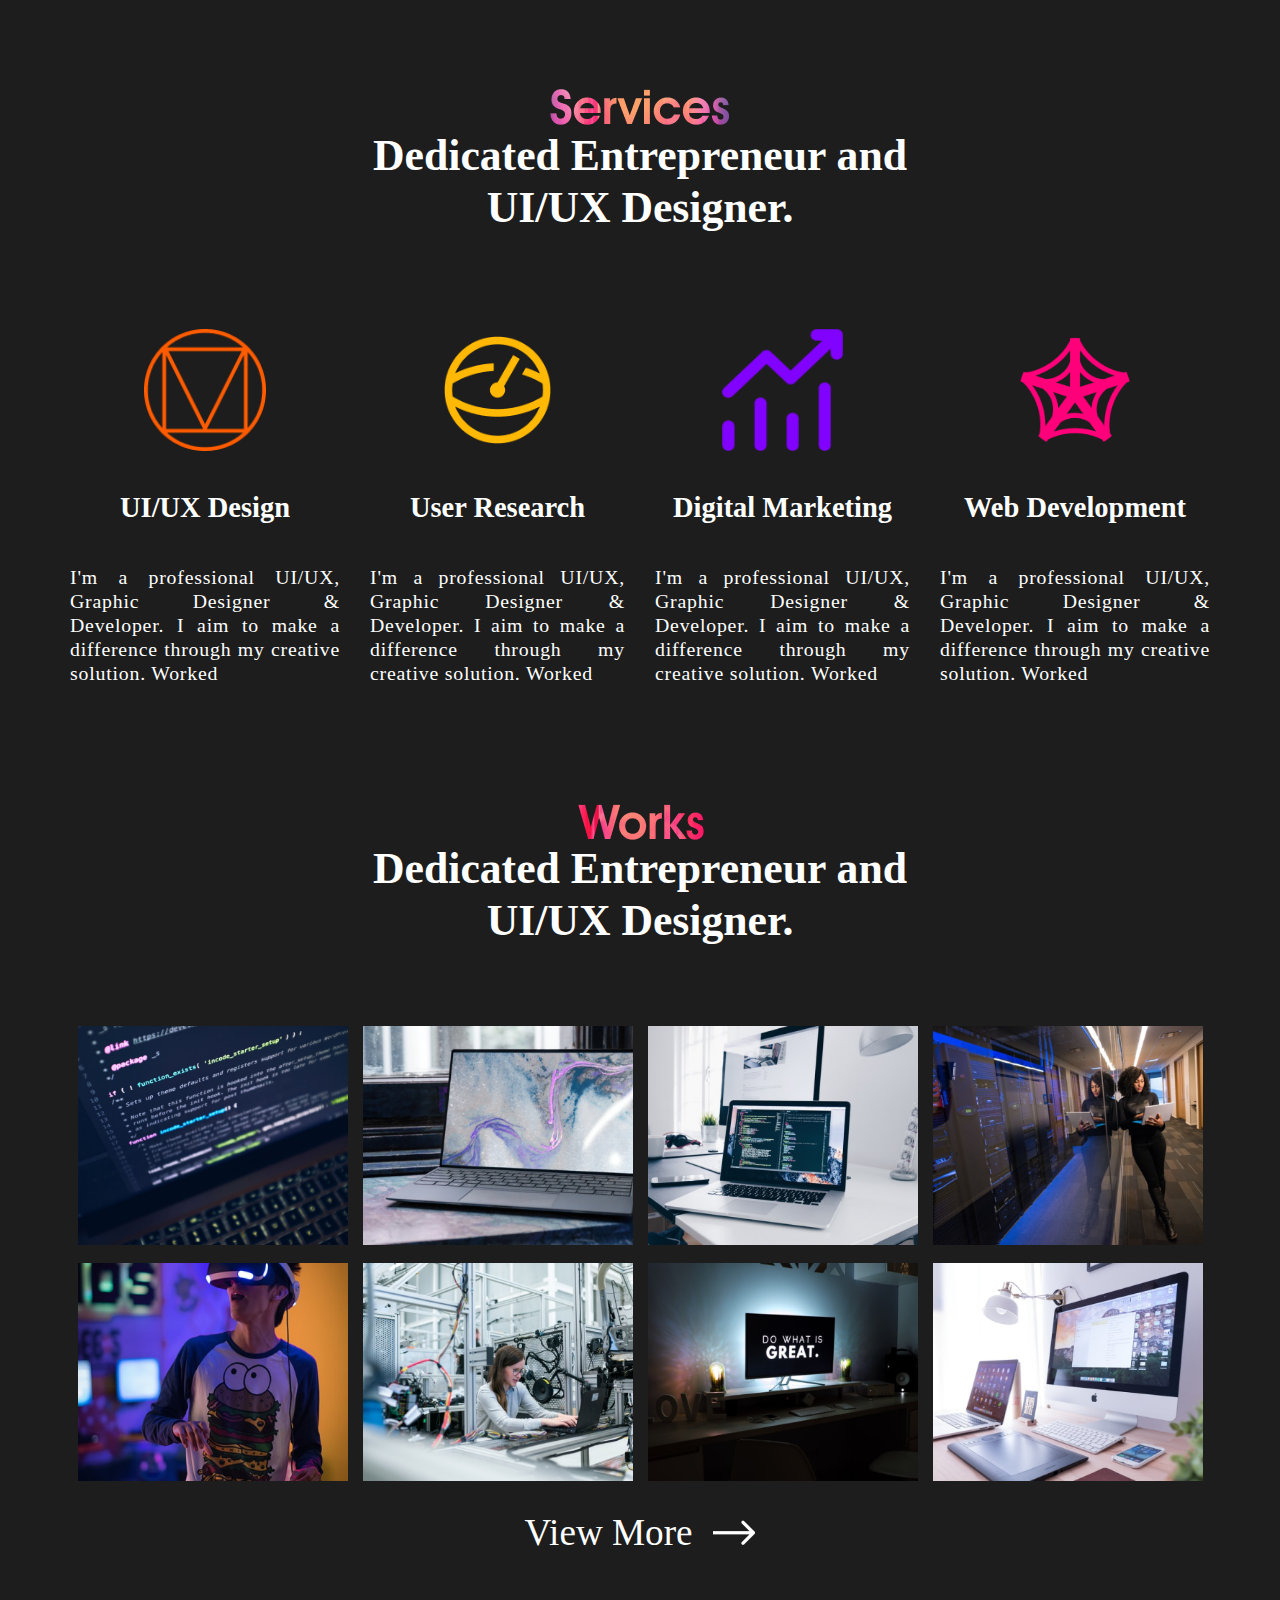
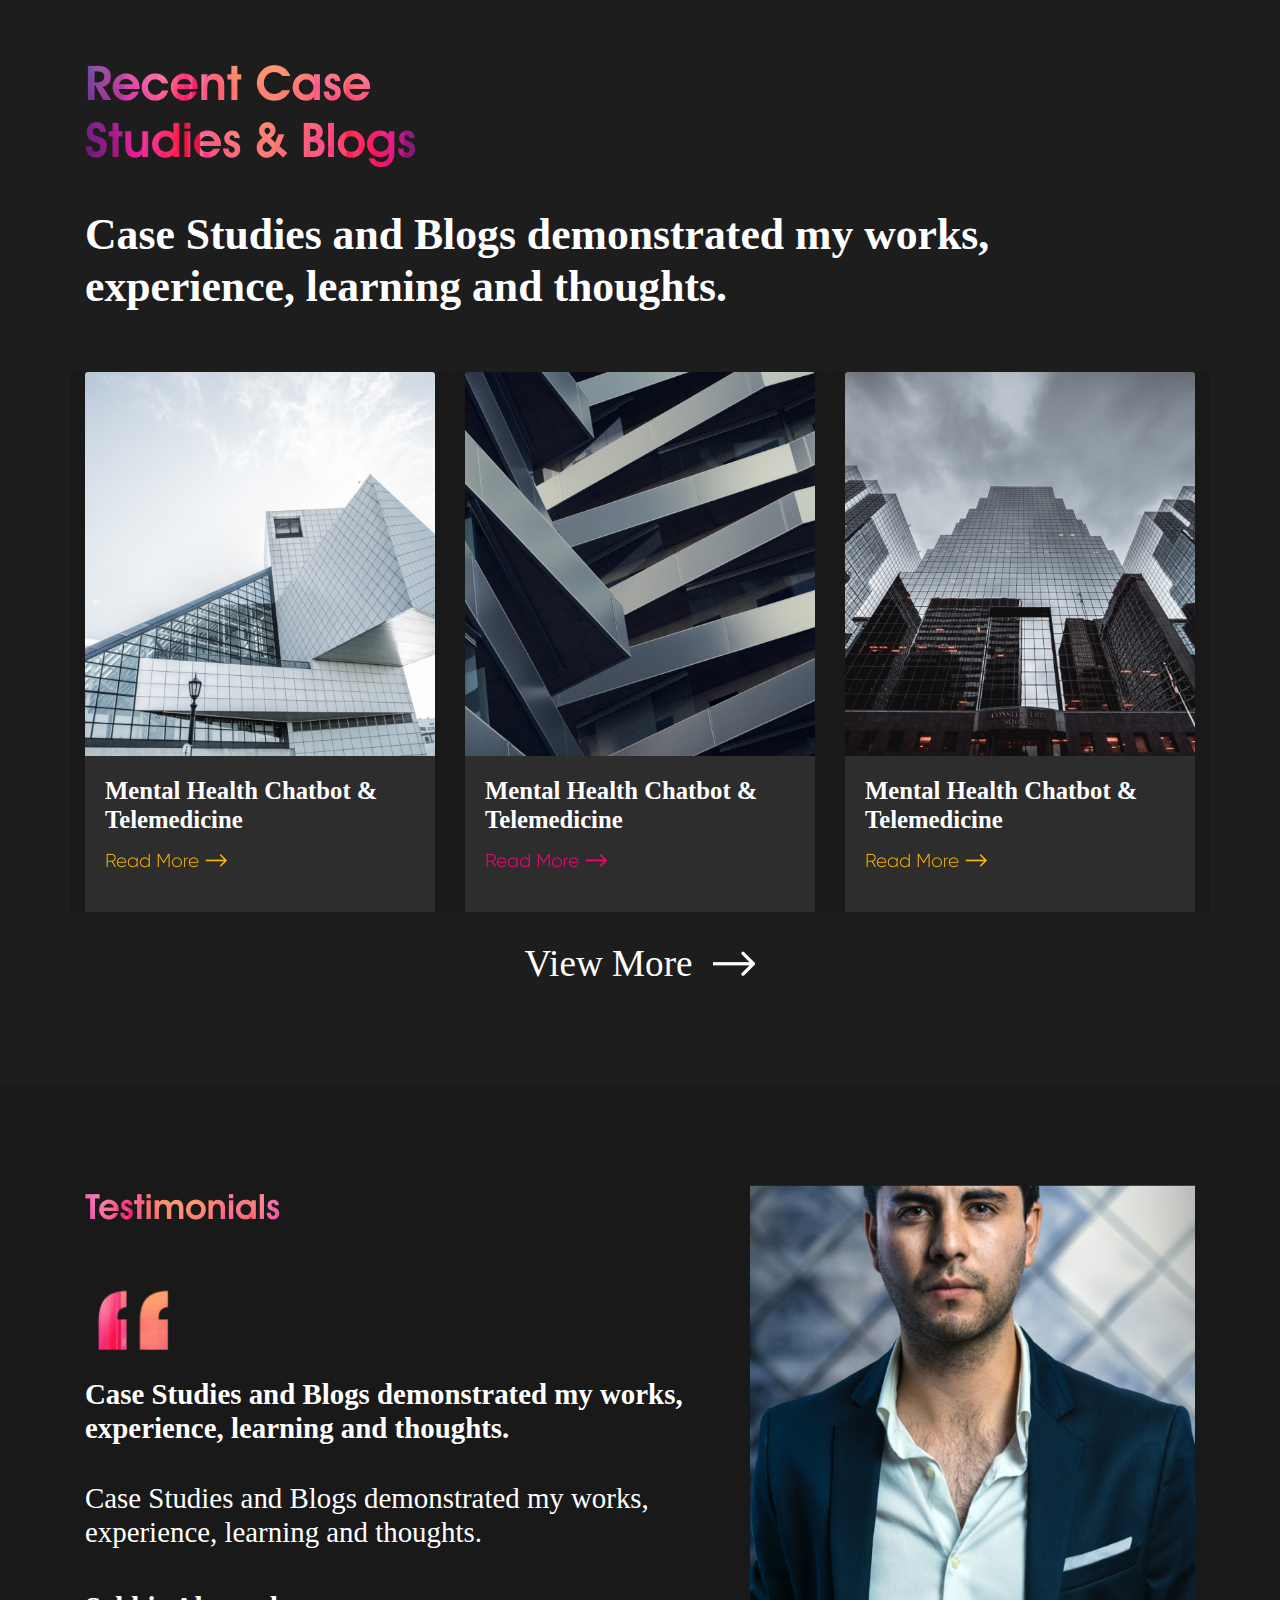
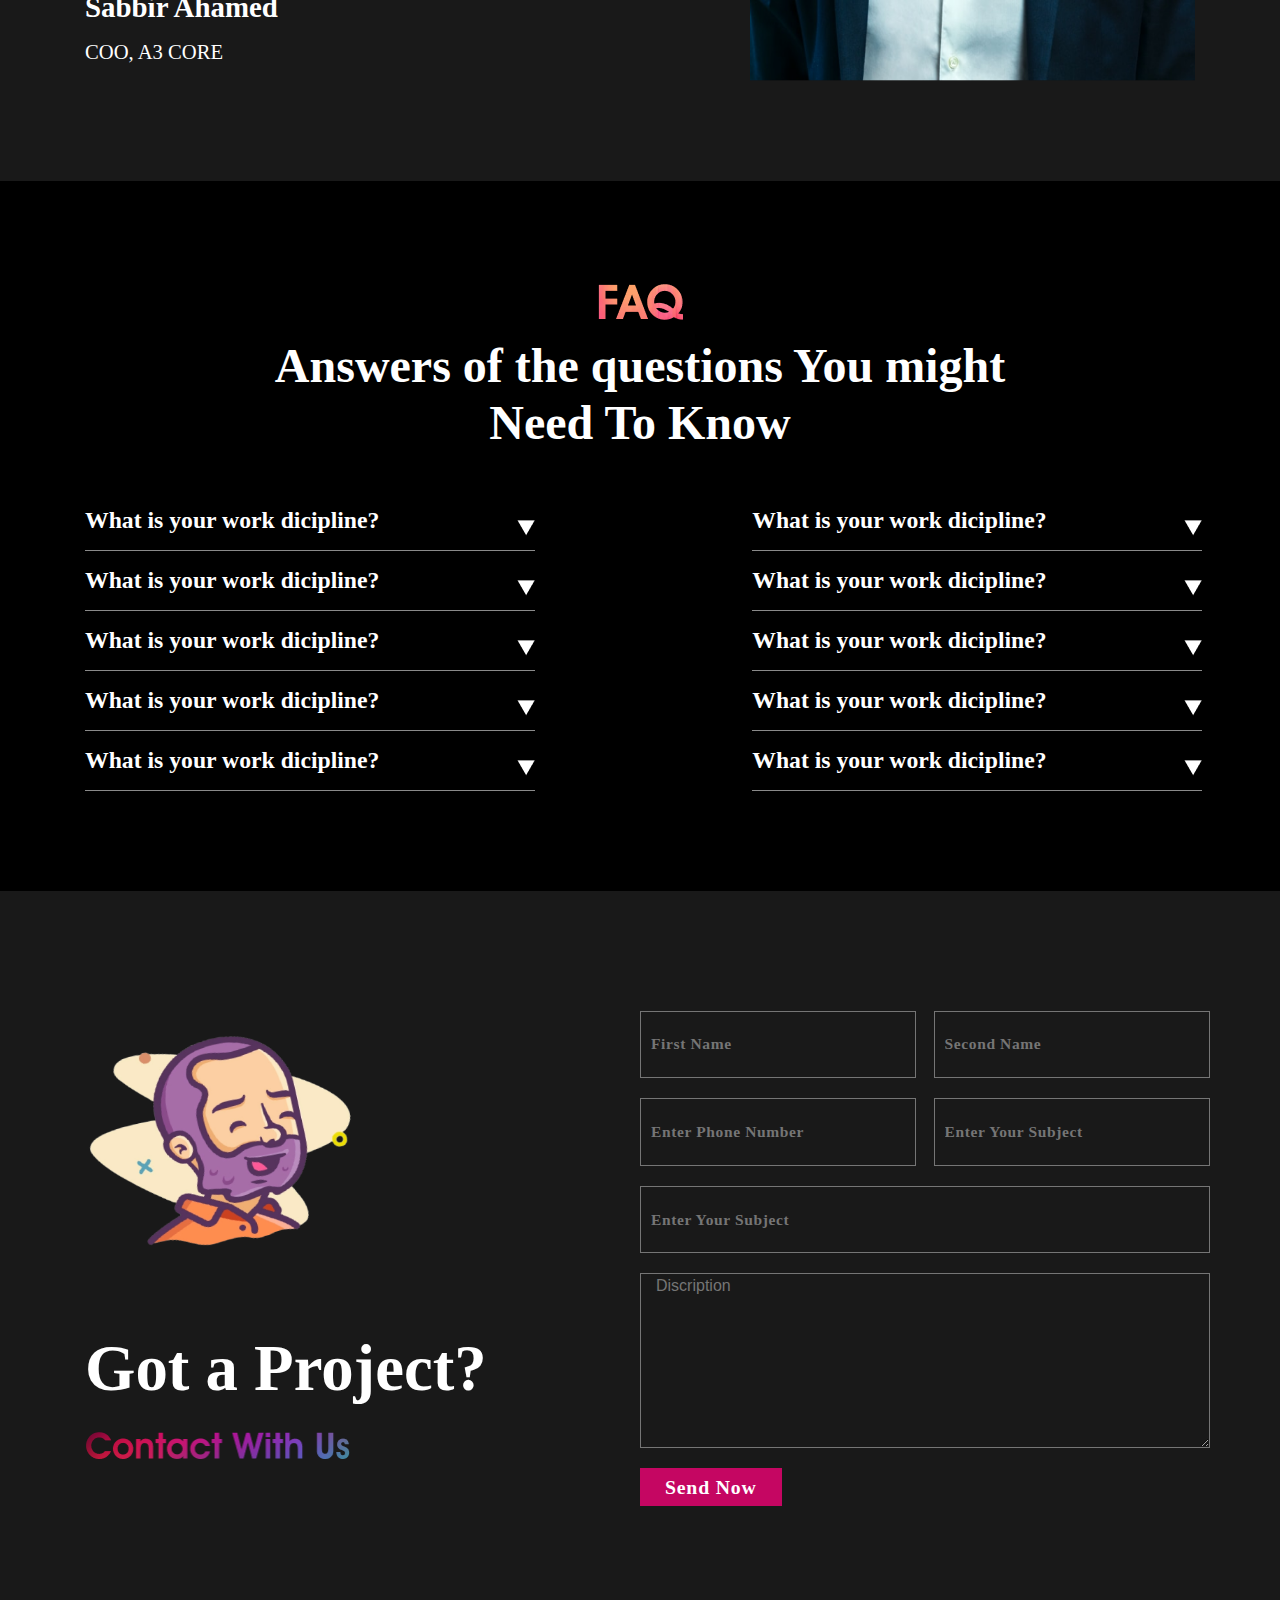
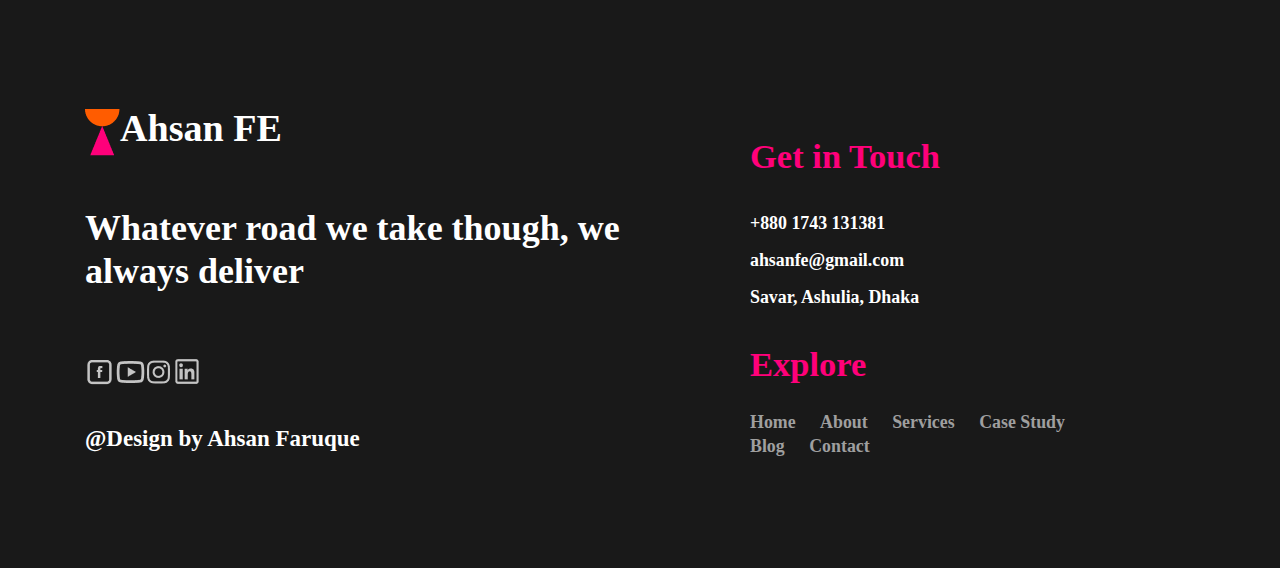
==== commit 8623110c: "add" ====
--- a/index.html
+++ b/index.html
@@ -23,7 +23,7 @@
 <body>
         <!--================Header Menu Area =================-->
         <header class="header_area container-fluid">
-          <div class="nirob">
+          <div class="">
             <nav class="navbar navbar-expand-lg navbar-dark ">
               <div class="logo">
                 <img class="logo_icon" src="./img/logo.png">
@@ -35,20 +35,20 @@
             
               <div class="collapse navbar-collapse " id="navbarSupportedContent">
                 <ul class="navbar-nav ml-auto">
-                  <li class="nav-item active">
-                    <a class="nav-link" href="#">Home <span class="sr-only">(current)</span></a>
+                  <li class="nav-item ">
+                    <a class="nav-link" href="#home">Home </a>
                   </li>
                   <li class="nav-item">
-                    <a class="nav-link" href="#">About Us</a>
+                    <a class="nav-link" href="#about">About Us</a>
                   </li>
                   <li class="nav-item">
-                    <a class="nav-link" href="#">Services</a>
+                    <a class="nav-link" href="#services">Services</a>
                   </li>
                   <li class="nav-item">
-                    <a class="nav-link " href="#">Our Work</a>
+                    <a class="nav-link " href="#works">Our Work</a>
                   </li>
                   <li class="nav-item nav-button">
-                    <a class="nav-link " href="#">Contact Us</a>
+                    <a class="nav-link " href="#contact">Contact Us</a>
                   </li>
                 </ul>
               </div>
@@ -59,7 +59,7 @@
         <!-- home section  start -->
 
 
-        <section class="home" >
+        <section class="home" id="home">
           <div class="container">
             <div class="home-main" >
               <img src="./img/profile.png">
@@ -78,7 +78,7 @@
 
         <!-- about start  -->
 
-        <section class="about">
+        <section class="about" id="about">
           <div class="about-main container">
             <div class="row">
               <div class="about-left col-md-5">
@@ -147,7 +147,7 @@
 
         <!-- services start  -->
 
-        <section class="services">
+        <section class="services" id="services">
           <div class="service-main container">
             <div class="service-top-div">
               <img src="./img/services.png">
@@ -201,7 +201,7 @@
         <!-- works start  -->
 
 
-        <section class="works">
+        <section class="works" id="works">
           <div class="works-main container">
             <div class="works-top-div">
               <img src="./img/works.png">
@@ -219,22 +219,19 @@
                   <img src="./img/works-img3.png">
                 </div>
                 <div class="col-md-3 work-card">
-                  <img src="./img/works-img1.png">
-                </div>
-                <div class="col-md-3 work-card">
-                  <img src="./img/works-img2.png">
-                </div>
-                <div class="col-md-3 work-card">
-                  <img src="./img/works-img2.png">
-                </div>
-                <div class="col-md-3 work-card">
-                  <img src="./img/works-img2.png">
-                </div>
-                <div class="col-md-3 work-card">
-                  <img src="./img/works-img2.png">
-                </div>
-                <div class="col-md-3 work-card">
-                  <img src="./img/works-img2.png">
+                  <img src="./img/works-img4.png">
+                </div>
+                <div class="col-md-3 work-card">
+                  <img src="./img/works-img5.png">
+                </div>
+                <div class="col-md-3 work-card">
+                  <img src="./img/works-img6.png">
+                </div>
+                <div class="col-md-3 work-card">
+                  <img src="./img/works-img7.png">
+                </div>
+                <div class="col-md-3 work-card">
+                  <img src="./img/works-img8.png">
                 </div>
               </div>
               <div class="work-view-link">
@@ -470,7 +467,7 @@
         <!-- contact start  -->
 
 
-        <section class="contact">
+        <section class="contact" id="contact">
           <div class="contact-main container">
             <div class="row">
               <div class="contact-left col-md-6">
--- a/css/style.css
+++ b/css/style.css
@@ -1,6 +1,20 @@
 /* header css start  */
+*{
+    margin: 0;
+    padding: 0;
+    box-sizing: border-box;
+}
+html{
+    scroll-behavior: smooth;
+    transform: 2s;
+}
 .header_area{
     background-color: #191919 !important;
+    position: fixed;
+    overflow: hidden;
+    top: 0;
+    width: 100%;
+    z-index: 100;
 
 }
 .head{
@@ -96,6 +110,8 @@
     display: flex;
     justify-content: center;
     align-items: center;
+    /* margin-top: 92px; */
+    transition: 2s;
 }
 
 .home-main{
@@ -104,6 +120,7 @@
     justify-content: center; 
     flex-direction: column;
     padding: 50px 0px ;
+    margin-top: 120px;
 }
 
 .home-hi-text{
@@ -167,10 +184,13 @@
 /* home css end  */
 
 /* about css start  */
-
+#about{
+    transform: 2s;
+}
 .about{
     background-color: #191919;
     padding: 100px 0px;
+    transition: 2s;
 }
 
 .about-left-text1{
@@ -281,7 +301,7 @@
 /* services css start  */
 
 .services{
-    background-color: #191919;
+    background-color: #1D1D1D;
     padding: 100px 0px;
 }
 
@@ -358,7 +378,7 @@
 /* works css  start  */
 
 .works{
-    background-color: #191919;
+    background-color: #1D1D1D;
     
 }
 
@@ -379,7 +399,7 @@
     text-align: center;
     color: #FFFFFF;
     width: 588px;
-    height: 184px;
+    height: 150px;
 
 }
 
@@ -433,7 +453,7 @@
 
 /* recent case study css start */
 .recent-case{
-    background-color: #191919;
+    background-color: #1D1D1D;
     padding: 100px 0px;
 }
 
@@ -574,7 +594,7 @@
 
 /* faq css end */
 .faq{
-    background-color: #191919;
+    background-color: #000000;
     padding: 100px 0px;
 }
 .faq-top{
